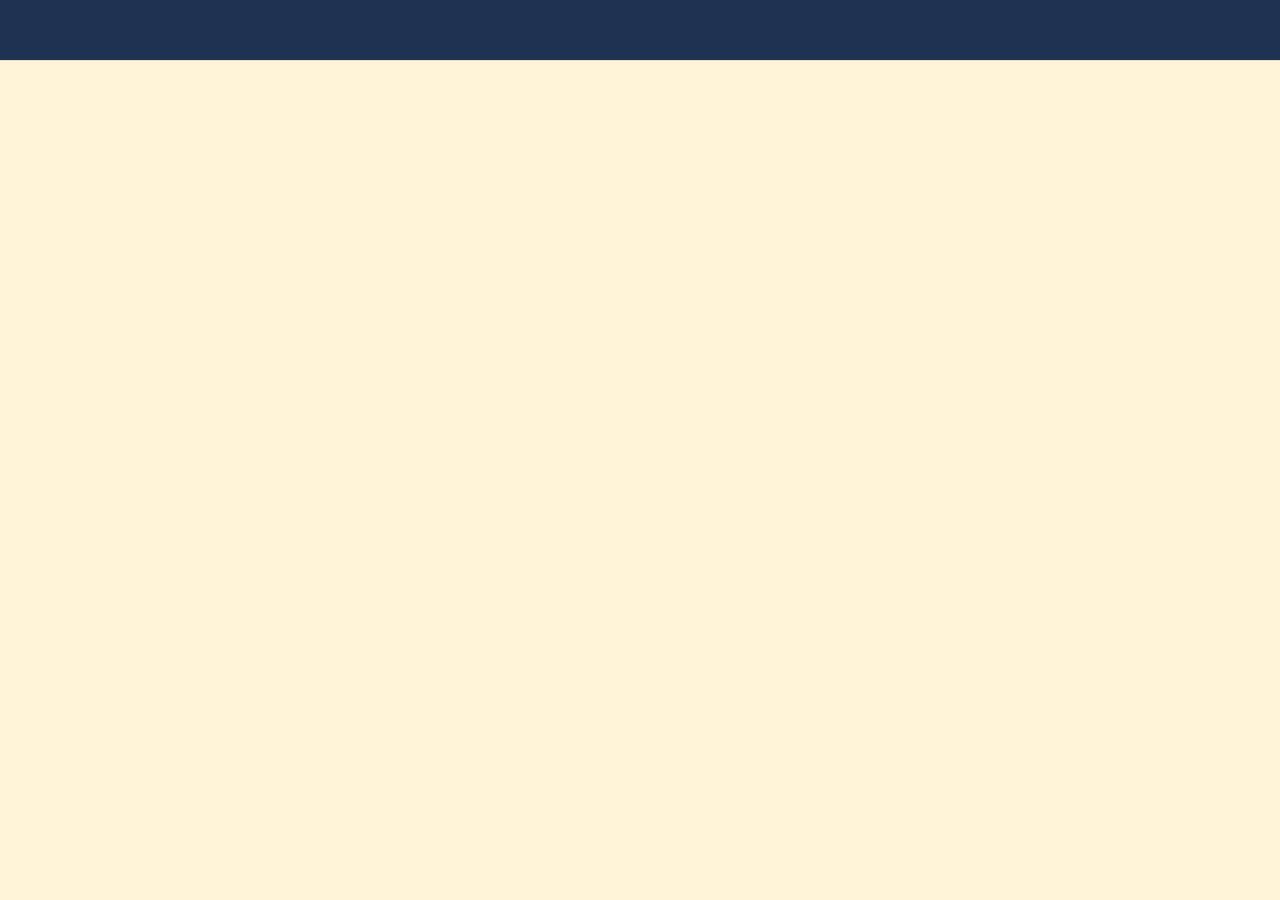
==== layout_test.html @ 60d4f9f8 "Start to work on new layout mockup" ====
<!DOCTYPE html>
<html lang="it">
	<head>
		<meta charset="UTF-8">
		<meta name="viewport" content="width=32, initial-scale=1, user-scalable=no">
		<meta name="format-detection" content="telephone=no">
		<meta name="keywords" content="Lorenzo cogliati, web, design, app, games, UI, UX, developer, sviluppatore, unity3D, c#, javascript, htm5, css">
		<meta name="description" content="">

		<meta property="og:title" content="Lorenzo Cogliati playground" />
		<meta property="og:site_name" content="cogliawho.it" />
		<meta property="og:url" content="http://www.cogliawho.it/" />
		<meta property="og:description" content="web app games UI UX developer and learner" />
		<!-- <meta property="og:image" content="" /> -->
		<title>Lorenzo Cogliati playground</title>

		<!-- imported style -->
		<link href='http://fonts.googleapis.com/css?family=Cuprum' rel='stylesheet' type='text/css'>
		<link rel="stylesheet" href="css/style.css"></link>
		<link rel="stylesheet" href="css/stackicons-social-minimal.css"></link>
		<!-- end imported style -->

	</head>
	<body onload="loaded()">
		
		<div id="main" class="main">
			<!--header element with in order left from right: social icons, menu for old portfolios, blog button-->
			<header id="header" class="row">
				<!--social icons-->
				<div class="col-1-2"></div>
				<!--end social icons-->
				<!--old portfolios menu-->
				<div class="col-1-4"></div>
				<!--end old portfolios menu-->
				<!--blog button-->
				<div class="col-1-4"></div>
				<!--end blog button-->
			</header>
			<!--end header-->
			<!--biography container-->
			<section id="container-bio" class="row">
				<!--logo and/or avatar-->
				<div class="col-1-2"></div>
				<!--end logo/avatar-->
				<!--biography-->
				<div class="col-1-2"></div>
				<!--end biography-->
			</section>
			<!--end biography container-->
			<!--skill container with D3 animations-->
			<section id="container-skills" class="row">

			</section>
			<!--end skill container-->
			<!--contact form container-->
			<section id="container-contact" class="row">

			</section>
			<!--end contact form container-->
			<!--footer with copyright and signature-->
			<footer id="footer" class="row">

			</footer>
			<!--end footer-->
		</div>
	</body>
</html>

<!-- imported javascript -->
<script type="text/javascript" src="frameworks/jquery.js"></script>
<script type="text/javascript" src="frameworks/jquery_transit.js"></script>
<script type="text/javascript" src="javascript/main.js"></script>
<!-- end imported javascript -->
<script type="text/javascript">
	
</script>
---- css/style.css ----
/* INCLUDE CSS SUB  TEMPLATE  */
/* MIXINS */
/* END MIXINS */
/*  RESET STYLE */
html, body, div, span, applet, object, iframe,
h1, h2, h3, h4, h5, h6, p, blockquote, pre,
a, abbr, acronym, address, big, cite, code,
del, dfn, em, img, ins, kbd, q, s, samp,
small, strike, strong, sub, sup, tt, var,
b, u, i, center,
dl, dt, dd, ol, ul, li,
fieldset, form, label, legend,
table, caption, tbody, tfoot, thead, tr, th, td,
article, aside, canvas, details, embed,
figure, figcaption, footer, hgroup,
menu, nav, output, ruby, section, summary,
time, mark, audio, video, button {
  margin: 0;
  padding: 0;
  border: 0;
  outline: 0;
  font: inherit;
  background: transparent;
  -webkit-user-select: none;
  user-select: none; }

body, html {
  background-color: #fff4d7;
  /*font-family: 'Droid Sans', sans-serif;*/
  font-family: 'Cuprum', sans-serif;
  color: black;
  font-size: 10px;
  width: 100%;
  -webkit-tap-highlight-color: transparent; }

div {
  box-sizing: border-box;
  -webkit-box-sizing: border-box;
  -moz-box-sizing: border-box;
  /* Firefox */ }

article, aside, details, figcaption, figure, footer, header, hgroup, main, nav, section, summary {
  display: block; }

section {
  float: left;
  width: 100%; }

a {
  color: #022560; }

a:link {
  color: #022560; }

a:active {
  color: #022560; }

a:visited {
  color: #022560;
  text-decoration: underline; }

a:hover {
  color: deeppink;
  cursor: pointer; }

table {
  width: 100%;
  max-width: none;
  border-collapse: collapse;
  border-spacing: 0; }

ol, ul {
  ist-style: none;
  overflow-x: hidden; }

li {
  -webkit-box-sizing: border-box;
  box-sizing: border-box;
  -moz-box-sizing: border-box;
  /* Firefox */ }

/* END RESET STYLE */
@media (max-width: 980px) {
  html {
    font-size: 9px; } }
/* FONT STYLE */
.txt-white {
  color: #FFFFFF; }

.txt-black {
  color: #000000; }

.txt-grey {
  color: #cccccc; }

.txt-yellow {
  color: #fea500; }

.txt-green {
  color: #339933; }

.txt-lightGreen {
  color: #00df00; }

.txt-red {
  color: #ff0000; }

.txt-redDark {
  color: #B50000; }

.txt-orange {
  color: #ee6708; }

.txt-glow {
  text-shadow: 0 0 0.5rem #000, 0 0 1rem #FFF; }

.txt-glowb {
  text-shadow: 0 0 0.5rem #000, 0 0 1rem #000; }

.bold {
  font-weight: bold; }

.txt-up {
  text-transform: uppercase; }

.txt-cap {
  text-transform: capitalize; }

.txt-low {
  text-transform: lowercase; }

.txt-u {
  text-decoration: underline !important; }

.txt-l {
  text-align: left; }

.txt-r {
  text-align: right; }

.txt-c {
  text-align: center; }

.txt-6 {
  font-size: .6rem; }

.txt-7 {
  font-size: .7rem; }

.txt-8 {
  font-size: .8rem; }

.txt-9 {
  font-size: .9rem; }

.txt-10 {
  font-size: 1rem; }

.txt-11 {
  font-size: 1.1rem; }

.txt-12 {
  font-size: 1.2rem; }

.txt-13 {
  font-size: 1.3rem; }

.txt-14 {
  font-size: 1.4rem; }

.txt-15 {
  font-size: 1.5rem; }

.txt-16 {
  font-size: 1.6rem; }

.txt-17 {
  font-size: 1.7rem; }

.txt-18 {
  font-size: 1.8rem; }

.txt-20 {
  font-size: 2.0rem; }

.txt-22 {
  font-size: 2.2rem; }

.txt-24 {
  font-size: 2.4rem; }

.txt-26 {
  font-size: 2.6rem; }

.txt-28 {
  font-size: 2.8rem; }

.txt-30 {
  font-size: 3.0rem; }

.txt-40 {
  font-size: 4.0rem; }

.lh10 {
  line-height: 1rem; }

.lh30 {
  line-height: 3rem; }

.lh20 {
  line-height: 2rem; }

.lh40 {
  line-height: 4rem; }

/* PADDING */
.pd1 {
  padding: .1rem; }

.pd2 {
  padding: .2rem; }

.pd3 {
  padding: .3rem; }

.pd4 {
  padding: .4rem; }

.pd5 {
  padding: .5rem; }

.pd6 {
  padding: .6rem; }

.pd7 {
  padding: .7rem; }

.pd8 {
  padding: .8rem; }

.pd9 {
  padding: .9rem; }

.pd10 {
  padding: 1rem; }

.pd15 {
  padding: 1.5rem; }

.pd20 {
  padding: 2rem; }

.pt0 {
  padding-top: 0 !important; }

.pt1 {
  padding-top: .1rem; }

.pt2 {
  padding-top: .2rem; }

.pt3 {
  padding-top: .3rem; }

.pt4 {
  padding-top: .4rem; }

.pt5 {
  padding-top: .5rem; }

.pt6 {
  padding-top: .6rem; }

.pt7 {
  padding-top: .7rem; }

.pt8 {
  padding-top: .8rem; }

.pt9 {
  padding-top: .9rem; }

.pt10 {
  padding-top: 1rem; }

.pt15 {
  padding-top: 1.5rem; }

.pt20 {
  padding-top: 2rem; }

.pb0 {
  padding-bottom: 0rem !important; }

.pb1 {
  padding-bottom: .1rem; }

.pb2 {
  padding-bottom: .2rem; }

.pb3 {
  padding-bottom: .3rem; }

.pb4 {
  padding-bottom: .4rem; }

.pb5 {
  padding-bottom: .5rem; }

.pb6 {
  padding-bottom: .6rem; }

.pb7 {
  padding-bottom: .7rem; }

.pb8 {
  padding-bottom: .8rem; }

.pb9 {
  padding-bottom: .9rem; }

.pb10 {
  padding-bottom: 1rem; }

.pb15 {
  padding-bottom: 1.5rem; }

.pb20 {
  padding-bottom: 2rem; }

.ptb0 {
  padding-top: 0 !important;
  padding-bottom: 0 !important; }

.ptb1 {
  padding-top: .1rem;
  padding-bottom: .1rem; }

.ptb2 {
  padding-top: .2rem;
  padding-bottom: .2rem; }

.ptb3 {
  padding-top: .3rem;
  padding-bottom: .3rem; }

.ptb4 {
  padding-top: .4rem;
  padding-bottom: .4rem; }

.ptb5 {
  padding-top: .5rem;
  padding-bottom: .5rem; }

.ptb6 {
  padding-top: .6rem;
  padding-bottom: .6rem; }

.ptb7 {
  padding-top: .7rem;
  padding-bottom: .7rem; }

.ptb8 {
  padding-top: .8rem;
  padding-bottom: .8rem; }

.ptb9 {
  padding-top: .9rem;
  padding-bottom: .9rem; }

.ptb10 {
  padding-top: 1rem;
  padding-bottom: 1rem; }

.ptb15 {
  padding-top: 1.5rem;
  padding-bottom: 1.5rem; }

.ptb20 {
  padding-top: 2rem;
  padding-bottom: 2rem; }

.pl0 {
  padding-left: 0 !important; }

.pl1 {
  padding-left: .1rem; }

.pl2 {
  padding-left: .2rem; }

.pl3 {
  padding-left: .3rem; }

.pl4 {
  padding-left: .4rem; }

.pl5 {
  padding-left: .5rem; }

.pl6 {
  padding-left: .6rem; }

.pl7 {
  padding-left: .7rem; }

.pl8 {
  padding-left: .8rem; }

.pl9 {
  padding-left: .9rem; }

.pl10 {
  padding-left: 1rem; }

.pl15 {
  padding-left: 1.5rem; }

.pl20 {
  padding-left: 2.0rem; }

.pr0 {
  padding-right: 0 !important; }

.pr1 {
  padding-right: .1rem; }

.pr2 {
  padding-right: .2rem; }

.pr3 {
  padding-right: .3rem; }

.pr4 {
  padding-right: .4rem; }

.pr5 {
  padding-right: .5rem; }

.pr6 {
  padding-right: .6rem; }

.pr7 {
  padding-right: .7rem; }

.pr8 {
  padding-right: .8rem; }

.pr9 {
  padding-right: .9rem; }

.pr10 {
  padding-right: 1rem; }

.pr15 {
  padding-right: 1.5rem; }

.pr20 {
  padding-right: 2rem; }

.plr0 {
  padding-left: 0rem !important;
  padding-right: 0rem !important; }

.plr2 {
  padding-left: .2rem;
  padding-right: .2rem; }

.plr5 {
  padding-left: .5rem;
  padding-right: .5rem; }

.plr10 {
  padding-left: 1rem;
  padding-right: 1rem; }

.plr15 {
  padding-left: 1.5rem;
  padding-right: 1.5rem; }

/*MARGINS*/
.m10 {
  margin: 1rem; }

.mt1 {
  margin-top: .1rem; }

.mt2 {
  margin-top: .2rem; }

.mt3 {
  margin-top: .3rem; }

.mt4 {
  margin-top: .4rem; }

.mt5 {
  margin-top: .5rem; }

.mt7 {
  margin-top: .7rem; }

.mt10 {
  margin-top: 1rem; }

.mt15 {
  margin-top: 1.5rem; }

.mt2 {
  margin-top: 2rem; }

.mb2 {
  margin-bottom: .2rem; }

.mb3 {
  margin-bottom: .3rem; }

.mb4 {
  margin-bottom: .4rem; }

.mb5 {
  margin-bottom: .5rem; }

.mb10 {
  margin-bottom: 1rem; }

.mtb2 {
  margin-top: .2rem;
  margin-bottom: .2rem; }

.mtb5 {
  margin-top: .5rem;
  margin-bottom: .5rem; }

.mtb10 {
  margin-top: 1rem;
  margin-bottom: 1rem; }

.mtb20 {
  margin-top: 2rem;
  margin-bottom: 2rem; }

.ml1 {
  margin-left: .1rem; }

.ml2 {
  margin-left: .2rem; }

.ml3 {
  margin-left: .3rem; }

.ml4 {
  margin-left: .4rem; }

.ml5 {
  margin-left: .5rem; }

.ml7 {
  margin-left: .7rem; }

.ml10 {
  margin-left: 1rem; }

.ml15 {
  margin-left: 1.5rem; }

.mr1 {
  margin-right: .1rem; }

.mr2 {
  margin-right: .2rem; }

.mr3 {
  margin-right: .3rem; }

.mr5 {
  margin-right: .5rem; }

.mr10 {
  margin-right: 1rem; }

.mlr2 {
  margin-left: .2rem;
  margin-right: .2rem; }

.mlr5 {
  margin-left: .5rem;
  margin-right: .5rem; }

.mlr10 {
  margin-left: 1rem;
  margin-right: 1rem; }

/* DISPLAY AND POSITION */
.mauto {
  margin: 0 auto !important;
  display: block; }

.inlineBlock {
  display: inline-block; }

.inline {
  display: inline; }

.hide {
  display: none; }

.show {
  display: block; }

.floatL {
  float: left !important; }

.floatR {
  float: right !important; }

.floatC, .clearBoth {
  clear: both !important;
  min-height: 0px !important;
  height: 0px !important; }

.z999 {
  z-index: 999; }

.z-1 {
  z-index: -1; }

.rel {
  position: relative !important; }

/* BG COLOR */
.mred {
  background-color: #b50000; }

.bblack {
  background-color: #000000; }

.bwhite {
  background-color: white !important; }

.aagrey {
  background-color: #AAAAAA; }

.transpBG {
  background-color: transparent; }

/* STRUCTURE HEIGHTS */
.h10 {
  height: 1rem; }

.h20 {
  height: 2rem; }

.h30 {
  height: 3rem; }

.h40 {
  height: 4rem; }

.h50 {
  height: 5rem; }

.h60 {
  height: 6rem; }

.h70 {
  height: 7rem; }

.h80 {
  height: 8rem; }

.h90 {
  height: 9rem; }

.h100 {
  height: 10rem; }

.h100p {
  height: 100%; }

/* STRUCTURE WIDTHS */
.w100 {
  width: 100% !important; }

.w75 {
  width: 75%; }

.w66 {
  width: 66%; }

.w50 {
  width: 50%; }

.w33 {
  width: 33%; }

.w333 {
  width: 33.33333333333%; }

.w25 {
  width: 25%; }

.w15 {
  width: 15%; }

.w10 {
  width: 10%; }

.w5 {
  width: 5%; }

header {
  position: fixed;
  top: 0;
  left: 0;
  z-index: 100;
  width: 100%;
  height: 60px;
  background-color: #1f3252;
  border-bottom: 1px solid #f0dab3;
  -webkit-backface-visibility: hidden;
  -moz-backface-visibility: hidden;
  -ms-backface-visibility: hidden;
  backface-visibility: hidden; }

.logo {
  width: 90px;
  height: 60px;
  float: left;
  padding: 3rem;
  background-image: url("../resources/images/logo1.jpg");
  background-size: cover;
  background-repeat: no-repeat;
  background-size: 70%;
  background-position: center; }

.menuButton {
  float: right;
  margin-top: 19px;
  height: 26px;
  width: 30px;
  overflow: hidden;
  cursor: pointer; }

.menuButton div {
  width: 100%;
  height: 10%;
  margin-top: 25%;
  background-color: #f0dab3; }

.menuButton div:first-child {
  margin-top: 0%; }

.site-main {
  position: relative;
  overflow: hidden;
  /*	overflow-y: auto; */
  left: 0;
  width: 100%;
  height: 100%;
  background-color: #fff4d7; }

.site-content {
  position: relative;
  width: 100%;
  overflow: hidden; }

.site-menu {
  position: fixed;
  top: 0rem;
  right: -300px;
  width: 300px;
  height: 100%;
  background-color: #181818;
  background-image: url("../resources/images/sfumata.jpg");
  background-size: cover;
  background-repeat: no-repeat;
  padding: 0 30px;
  overflow: hidden;
  overflow-y: auto; }

.main-navigation {
  margin-top: 9rem; }
  .main-navigation ul li {
    height: 40px; }
  .main-navigation ul li a {
    color: #bcbcbc;
    font-size: 1.7rem;
    text-transform: uppercase;
    -webkit-transition: color 200ms ease-out;
    -moz-transition: color 200ms ease-out;
    -ms-transition: color 200ms ease-out;
    -o-transition: color 200ms ease-out;
    transition: color 200ms ease-out;
    text-decoration: none; }
  .main-navigation ul li a:hover {
    color: #ffffff;
    text-decoration: none; }

.socicon {
  position: relative;
  top: 1px;
  display: inline-block;
  font-family: 'socicon';
  font-style: normal;
  font-weight: normal;
  line-height: 1;
  font-size: 2.5rem;
  color: #bcbcbc;
  -webkit-font-smoothing: antialiased; }

.socicon:empty {
  width: 1em; }

.socicon:hover {
  color: #ffffff; }

.socicon-twitter:before {
  content: "a"; }

.socicon-linkedin:before {
  content: "j"; }

.container {
  width: 100%;
  padding: 0 15px;
  margin: 0 auto;
  max-width: 1700px; }

[class^="section-"] {
  position: relative;
  margin: 0 auto;
  padding: 5rem;
  width: 100%;
  /*max-width: 1750px;*/
  float: left; }

.title-intro {
  margin-top: 60px;
  background-color: #f8f8fc;
  background-image: url("../resources/images/_MG_6380.jpg");
  background-repeat: no-repeat;
  background-size: cover;
  background-position: 50% 50%; }
  .title-intro table {
    height: 100%;
    width: 100%; }
  .title-intro p {
    font-size: 7rem;
    text-align: center;
    text-transform: uppercase;
    text-shadow: 1px 1px 2px white; }

@media (max-width: 370px) {
  .title-intro p {
    font-size: 5.5rem; } }
.section-about {
  background-color: #fff3d3; }

.title-about, .title-skills, .title-portfolio, .title-contact {
  text-transform: uppercase;
  text-align: center;
  font-size: 6rem;
  padding-bottom: 3.5rem;
  text-shadow: 1px 1px 2px white; }

.about-image {
  float: left;
  width: 30%;
  padding: 15px;
  padding-top: 0px;
  min-width: 276px; }
  .about-image img {
    text-align: center;
    vertical-align: middle;
    max-width: 100%;
    height: auto;
    border: none;
    /*min-width: 256px*/ }

.about-description {
  /*float: left;*/
  width: 100%;
  padding: 15px;
  padding-top: 0px;
  /*p{*/
  text-align: left;
  font-size: 2.2rem;
  /*}*/ }

.section-skills {
  background-color: #f8f8fc;
  /*background-image: url("../resources/images/_MG_6839.jpg");*/
  background-image: url("../resources/images/_MG_6379.jpg");
  /*background-image: url("../resources/images/_MG_6381.jpg");*/
  background-repeat: no-repeat;
  background-size: cover;
  background-position: 50% 50%; }

.skills-description {
  float: left;
  width: 100%; }
  .skills-description .skill-box {
    position: relative;
    float: left;
    width: 33.33333%;
    /*min-height: 13rem;*/
    /*min-width: 410px;*/
    height: 19rem;
    cursor: pointer; }
    .skills-description .skill-box .skill-text {
      position: relative;
      background-color: #FFFFFF;
      opacity: .7;
      margin: 1rem;
      padding: 1rem; }
      .skills-description .skill-box .skill-text table {
        width: 100%;
        height: 100%;
        min-height: 15rem; }
        .skills-description .skill-box .skill-text table tr:first-child {
          height: 20%; }
        .skills-description .skill-box .skill-text table td {
          vertical-align: top; }
        .skills-description .skill-box .skill-text table p {
          font-size: 3rem;
          padding-bottom: 5px; }
      .skills-description .skill-box .skill-text li {
        font-size: 2rem; }
      .skills-description .skill-box .skill-text li:before {
        content: '\2713';
        display: inline-block;
        color: #184083;
        padding: 0 6px 0 0; }

@media (max-width: 1370px) {
  .details {
    font-size: 1.8rem !important; }
    .details .title {
      font-size: 2.5rem !important; }
    .details .description {
      font-size: 1.8rem !important; }

  .about-description {
    /*float: left;*/
    width: 100%;
    padding: 15px;
    padding-top: 0px;
    /*p{*/
    text-align: left;
    font-size: 1.7rem;
    /*}*/ } }
@media (max-width: 1350px) {
  .skill-text table p {
    font-size: 2.6rem !important; }
  .skill-text li {
    font-size: 1.8rem !important; }

  .games {
    min-height: 750px !important; } }
@media (max-width: 1160px) {
  .details {
    font-size: 1.6rem !important; }
    .details li {
      padding-top: 0.5rem !important; }
    .details .title {
      font-size: 1.9rem !important; }
    .details .description {
      font-size: 1.7rem !important; } }
@media (max-width: 1030px) {
  .portfolio-box {
    width: 50% !important; }

  .details {
    font-size: 1.9rem !important; }
    .details .title {
      font-size: 2.5rem !important; }
    .details .description {
      font-size: 1.9rem !important; } }
@media (max-width: 980px) {
  .skill-box {
    width: 50% !important; }

  .skill-text table p {
    font-size: 3rem !important; }
  .skill-text li {
    font-size: 2rem !important; }

  .form-container {
    width: 80% !important; } }
@media (max-width: 843px) {
  .skill-text table p {
    font-size: 2.7rem !important; }
  .skill-text li {
    font-size: 1.9rem !important; } }
@media (max-width: 750px) {
  .details {
    font-size: 1.6rem !important; }
    .details li {
      padding-top: 0.3rem !important; }
    .details .title {
      font-size: 2.1rem !important; }
    .details .description {
      font-size: 1.7rem !important; } }
@media (max-width: 640px) {
  .portfolio-box {
    width: 100% !important; }

  .details {
    font-size: 2rem !important; }
    .details li {
      padding-top: 0.6rem !important; }
    .details .title {
      font-size: 2.6rem !important; }
    .details .description {
      font-size: 2rem !important; } }
@media (max-width: 520px) {
  .skill-box {
    width: 100% !important; }

  .skill-text table p {
    font-size: 2.5rem !important; }
  .skill-text li {
    font-size: 1.9rem !important; }

  .about-image {
    float: none !important;
    margin: 0 auto !important;
    width: inherit;
    min-width: inherit;
    padding: 0px !important; }

  .about-description {
    float: left !important;
    padding: 0px !important;
    padding-top: 15px !important; }

  .form-container {
    width: 100% !important; } }
@media (max-width: 449px) {
  .section-portfolio {
    padding: 1rem !important; }

  .portfolio-box {
    width: 100% !important; }

  .details {
    font-size: 1.8rem !important; }
    .details li {
      padding-top: 0.6rem !important; }
    .details .title {
      font-size: 2.4rem !important; }
    .details .description {
      font-size: 1.8rem !important; } }
@media (max-width: 339px) {
  .details {
    font-size: 1.6rem !important; }
    .details li {
      padding-top: 0.4rem !important; }
    .details .title {
      font-size: 2.1rem !important; }
    .details .description {
      font-size: 1.6rem !important; } }
.skill-footer {
  float: left;
  width: 100%;
  padding: 1rem; }
  .skill-footer p {
    font-size: 2rem;
    text-align: center;
    text-shadow: 1px 1px 1px rgba(255, 255, 255, 0.6); }
    .skill-footer p a {
      text-shadow: none; }

.section-portfolio, .section-contact {
  margin-top: 60px;
  background-color: #f8f8fc;
  background-image: url("../resources/images/_MG_6839.jpg");
  background-repeat: no-repeat;
  background-size: cover;
  background-position: 50% 50%; }

.portfolio-thumbs {
  float: left;
  position: relative;
  top: 0px;
  left: 0px; }
  .portfolio-thumbs .portfolio-box {
    position: relative;
    float: left;
    width: 33.33333%;
    cursor: pointer; }
    .portfolio-thumbs .portfolio-box .portfolio-img {
      position: relative;
      background-color: transparent;
      margin: .5rem; }
      .portfolio-thumbs .portfolio-box .portfolio-img img {
        width: 100%;
        height: auto; }

[class^="portfolio-details-"] {
  float: left;
  position: relative;
  top: 0px;
  left: 0px;
  width: 100%;
  height: 0px;
  background-color: #44232e;
  display: block; }

.games {
  min-height: 895px; }

.details {
  padding: 1rem;
  padding-top: 0px;
  color: #eee;
  font-size: 2.3rem; }
  .details li {
    padding-top: 1rem; }
  .details li:before {
    content: '\2713';
    display: inline-block;
    color: #fff;
    padding: 0 .6rem 0 0; }
  .details .title {
    font-size: 2.8rem; }
  .details .title:before {
    content: '';
    padding: 0; }
  .details .description {
    font-size: 2.2rem; }
  .details .description:before {
    content: '';
    padding: 0; }

/* Transition */
.site-transition {
  position: fixed;
  z-index: 999;
  width: 100%;
  height: 100%;
  display: none; }

.transition-panel {
  position: absolute;
  background-color: #000; }

.panel-top {
  top: 0px;
  left: 0px;
  width: 100%;
  height: 0%; }

.panel-bottom {
  bottom: 0px;
  left: 0px;
  width: 100%;
  height: 0%; }

.panel-left {
  top: 0px;
  left: 0px;
  width: 0%;
  height: 100%; }

.panel-right {
  top: 0px;
  right: 0px;
  width: 0%;
  height: 100%; }

/*CONTACT ME*/
.form-container {
  margin: 0 auto;
  width: 60%; }

[class^="contact-"] {
  width: 100%;
  float: left; }
  [class^="contact-"] p {
    font-size: 3rem;
    padding: 1rem;
    padding-left: 0rem;
    text-shadow: 1px 1px 1px white; }
  [class^="contact-"] input {
    width: 100%;
    height: 3rem;
    border-radius: 1rem;
    font-size: 2rem;
    font-family: 'Cuprum', sans-serif;
    padding-left: 1rem; }
  [class^="contact-"] textarea {
    width: 100%;
    height: 6rem;
    max-height: 10rem;
    border-radius: 1rem;
    font-size: 2rem;
    font-family: 'Cuprum', sans-serif;
    padding: 1rem; }

.alert {
  color: red;
  font-size: 2rem;
  display: none; }

.submit {
  margin-top: 3rem;
  width: 100%;
  float: left; }
  .submit input {
    width: 150px;
    height: 4rem;
    border-radius: 1rem;
    font-size: 2rem;
    font-family: 'Cuprum', sans-serif;
    cursor: pointer; }

/* animated next arrow */
.anim-next {
  position: absolute;
  bottom: 3rem;
  left: 48.5%;
  width: 3%;
  text-align: center; }
  .anim-next a {
    font-size: 2rem;
    text-transform: uppercase;
    text-decoration: none;
    font-weight: 400; }

.bounce {
  -webkit-animation: bounce 800ms ease-out;
  -moz-animation: bounce 800ms ease-out;
  -o-animation: bounce 800ms ease-out;
  animation: bounce 800ms ease-out; }

.anim-next-h {
  position: relative;
  width: 100%;
  height: 2px;
  background-color: deeppink; }

.anim-next-v {
  position: absolute;
  right: 0px;
  top: 0px;
  width: 2px;
  height: 10px;
  background-color: deeppink; }

.anim-next-arrow {
  position: absolute;
  right: -3.5px;
  bottom: -10px;
  width: 0px;
  height: 0px;
  width: 0;
  height: 0;
  border-left: 5px solid transparent;
  border-right: 5px solid transparent;
  border-top: 10px solid deeppink;
  /*color: #010415;0d4d7b*/ }

/*Bounce Animation*/
/* Webkit, Chrome and Safari */
@-webkit-keyframes bounce {
  0% {
    -webkit-transform: translateY(-100%); }

  5% {
    -webkit-transform: translateY(-100%); }

  15% {
    -webkit-transform: translateY(0); }

  30% {
    -webkit-transform: translateY(-50%); }

  40% {
    -webkit-transform: translateY(0%); }

  50% {
    -webkit-transform: translateY(-30%); }

  70% {
    -webkit-transform: translateY(0%); }

  80% {
    -webkit-transform: translateY(-15%); }

  90% {
    -webkit-transform: translateY(0%); }

  95% {
    -webkit-transform: translateY(-10%); }

  97% {
    -webkit-transform: translateY(0%); }

  99% {
    -webkit-transform: translateY(-5%); }

  100% {
    -webkit-transform: translateY(0); } }
/* Mozilla Firefox 15 below */
@-moz-keyframes bounce {
  0% {
    -moz-transform: translateY(-100%); }

  5% {
    -moz-transform: translateY(-100%); }

  15% {
    -moz-transform: translateY(0); }

  30% {
    -moz-transform: translateY(-50%); }

  40% {
    -moz-transform: translateY(0%); }

  50% {
    -moz-transform: translateY(-30%); }

  70% {
    -moz-transform: translateY(0%); }

  80% {
    -moz-transform: translateY(-15%); }

  90% {
    -moz-transform: translateY(0%); }

  95% {
    -moz-transform: translateY(-10%); }

  97% {
    -moz-transform: translateY(0%); }

  99% {
    -moz-transform: translateY(-5%); }

  100% {
    -moz-transform: translateY(0); } }
/* Opera 12.0 */
@-o-keyframes bounce {
  0% {
    -o-transform: translateY(-100%); }

  5% {
    -o-transform: translateY(-100%); }

  15% {
    -o-transform: translateY(0); }

  30% {
    -o-transform: translateY(-50%); }

  40% {
    -o-transform: translateY(0%); }

  50% {
    -o-transform: translateY(-30%); }

  70% {
    -o-transform: translateY(0%); }

  80% {
    -o-transform: translateY(-15%); }

  90% {
    -o-transform: translateY(0%); }

  95% {
    -o-transform: translateY(-10%); }

  97% {
    -o-transform: translateY(0%); }

  99% {
    -o-transform: translateY(-5%); }

  100% {
    -o-transform: translateY(0); } }
/* W3, Opera 12+, Firefox 16+ */
@keyframes bounce {
  0% {
    transform: translateY(-100%); }

  5% {
    transform: translateY(-100%); }

  15% {
    transform: translateY(0); }

  30% {
    transform: translateY(-50%); }

  40% {
    transform: translateY(0%); }

  50% {
    transform: translateY(-30%); }

  70% {
    transform: translateY(0%); }

  80% {
    transform: translateY(-15%); }

  90% {
    transform: translateY(0%); }

  95% {
    transform: translateY(-7%); }

  97% {
    transform: translateY(0%); }

  99% {
    transform: translateY(-3%); }

  100% {
    transform: translateY(0); } }
---- css/stackicons-social-minimal.css ----
/* FONTS */
/* Stackicons-Social-Minimal (subset)
   Includes email, facebook,
   github, linkedin, twitter. 
*/
@font-face {
  font-family: 'Stackicons-Social';
  src: url("../font/Stackicons/Stackicons-Social-Minimal.eot");
  /* IE9 Compat Modes */
  src: url("../font/Stackicons/Stackicons-Social-Minimal.eot?#iefix") format("embedded-opentype"), url("../font/Stackicons/Stackicons-Social-Minimal.woff") format("woff"), url("../font/Stackicons/Stackicons-Social-Minimal.ttf") format("truetype"), url("../font/Stackicons/Stackicons-Social-Minimal.svg#76cc4077294aa89eeb6c5fa684bb9048") format("svg");
  /* Legacy iOS */
  font-style: normal !important;
  font-weight: 400 !important;
  -webkit-font-smoothing: antialiased;
  -moz-osx-font-smoothing: grayscale;
  font-smoothing: antialiased;
  speak: none;
}

.nav-social{
  position: relative;
  left: -0.7rem
}

/* =============================================================================
 *     STACKICONS-SOCIAL - BRAND COLOR VARIABLES (2014)  http://stackicons.com
 *     v1.13 - February 3, 2014
 * ============================================================================= 
 */
/* line 131, ../scss/_construction-kit-stackicons-social.scss */
.st-embossed {
  text-shadow: 0 -1px 0 #bbbbbb, 0 1px 0 white;
  text-shadow: 0 -1px rgba(0, 0, 0, 0.263), 0 -1px 1px rgba(0, 0, 0, 0.05), 0 1px 0 rgba(255, 255, 255, 0.5);
}

/* line 141, ../scss/_construction-kit-stackicons-social.scss */
.st-raised {
  text-shadow: 0 1px 0 #bbbbbb, 0 -1px 0 white;
  text-shadow: 0 1px rgba(0, 0, 0, 0.263), 0 1px 1px rgba(0, 0, 0, 0.05), 0 -1px 0 rgba(255, 255, 255, 0.5);
}

/* line 274, ../scss/_construction-kit-stackicons-social.scss */
.st-dropshadow {
  text-shadow: 0 1px 1px #999999;
  text-shadow: 0 1px 1px rgba(0, 0, 0, 0.395);
}

/* line 286, ../scss/_construction-kit-stackicons-social.scss */
.st-glow {
  text-shadow: 0 0 1px white;
  text-shadow: 0 0 1px rgba(255, 255, 255, 0.67);
}

/* line 298, ../scss/_construction-kit-stackicons-social.scss */
.st-glowshadow {
  text-shadow: 0 0 1px #777777;
  text-shadow: 0 0 1px rgba(0, 0, 0, 0.528);
}

/* =================================================================
 *     STACKICONS-SOCIAL - UNICODE CHARACTER MAPPING  
 *     http://stackicons.com/scss/_unicodes-stackicons-social.scss
 * =================================================================
 */
/* line 131, ../scss/_construction-kit-stackicons-social.scss */
.st-embossed {
  text-shadow: 0 -1px 0 #bbbbbb, 0 1px 0 white;
  text-shadow: 0 -1px rgba(0, 0, 0, 0.263), 0 -1px 1px rgba(0, 0, 0, 0.05), 0 1px 0 rgba(255, 255, 255, 0.5);
}

/* line 141, ../scss/_construction-kit-stackicons-social.scss */
.st-raised {
  text-shadow: 0 1px 0 #bbbbbb, 0 -1px 0 white;
  text-shadow: 0 1px rgba(0, 0, 0, 0.263), 0 1px 1px rgba(0, 0, 0, 0.05), 0 -1px 0 rgba(255, 255, 255, 0.5);
}

/* line 274, ../scss/_construction-kit-stackicons-social.scss */
.st-dropshadow {
  text-shadow: 0 1px 1px #999999;
  text-shadow: 0 1px 1px rgba(0, 0, 0, 0.395);
}

/* line 286, ../scss/_construction-kit-stackicons-social.scss */
.st-glow {
  text-shadow: 0 0 1px white;
  text-shadow: 0 0 1px rgba(255, 255, 255, 0.67);
}

/* line 298, ../scss/_construction-kit-stackicons-social.scss */
.st-glowshadow {
  text-shadow: 0 0 1px #777777;
  text-shadow: 0 0 1px rgba(0, 0, 0, 0.528);
}

/* default is a horizontal button row, using 
   inline-block vs float to make positioning 
   to the right easier using text-align */
/* line 28, ../scss/stackicons-social-minimal/_css-defaults-stackicons-social-minimal.scss */
.st-icon, [class^="st-icon-"] {
  display: inline-block;
  vertical-align: top;
  white-space: nowrap;
  /* child elements absolute */
  position: relative;
  /* remove inline-block white-space */
  margin: 0 0 0 0;
  -moz-box-sizing: border-box;
  -webkit-box-sizing: border-box;
  box-sizing: border-box;
  /* padding isn't used for icons since  
     pseudo elements use position:absolute
     and box-sizing:border-box collapses 
     size, but we need it here for text */
  padding: 0.143em;
  /* icons at 2400 but 2048 = 1em, so ratio = 1.171875 */
  height: 1.45788em;
  width: 1.45788em;
  font-size: 3em;
  /* btn or icon only - text hidden */
  text-align: left;
  text-indent: -9999px;
  /* ie7 inline-block hack */
  zoom: 1;
  *display: inline;
}

/* for vertical lists with text */
/* line 58, ../scss/stackicons-social-minimal/_css-defaults-stackicons-social-minimal.scss */
.nav-list {
  font-size: 62.5%;
}

/* line 60, ../scss/stackicons-social-minimal/_css-defaults-stackicons-social-minimal.scss */
.nav-list .st-icon, .nav-list [class^="st-icon-"] {
  display: block;
  height: auto;
  min-height: 1.45788em;
  line-height: 1.3;
  width: auto;
  margin-left: -0.143em;
  padding-left: 1.61788em;
  text-indent: 0;
}

/* line 75, ../scss/stackicons-social-minimal/_css-defaults-stackicons-social-minimal.scss */
.st-icon-only.nav-list .st-icon, .st-icon-only.nav-list [class^="st-icon-"] {
  padding-left: 1.53788em;
}

/* line 82, ../scss/stackicons-social-minimal/_css-defaults-stackicons-social-minimal.scss */
.nav-list-tighter {
  margin-bottom: -.1em;
}

/* line 86, ../scss/stackicons-social-minimal/_css-defaults-stackicons-social-minimal.scss */
.nav-list a {
  color: #666;
}
/* line 87, ../scss/stackicons-social-minimal/_css-defaults-stackicons-social-minimal.scss */
.nav-list a:hover, .nav-list a:focus {
  color: #333;
}
/* line 89, ../scss/stackicons-social-minimal/_css-defaults-stackicons-social-minimal.scss */
.nav-list a:active {
  color: #000;
}

/* Icons use position: absolute to stack.
   Pseudo-elements display icons so they don't 
   render in unstyled html. Extra <span> needed 
   in markup to stack more than two elements.

   <b> and <i> reserved for button styling --  
   bevels, and inline-border. 

   Remember, these are child elements so they 
   will inherit, and cascade em units from 
   span, b, and i.
*/
/* line 119, ../scss/stackicons-social-minimal/_css-defaults-stackicons-social-minimal.scss */
.st-icon:before,
.st-icon:after,
.st-icon span:before,
.st-icon span:after,
.st-icon b:before,
.st-icon b:after,
.st-icon i:before,
.st-icon i:after,
[class^="st-icon-"]:before,
[class^="st-icon-"]:after,
[class^="st-icon-"] span:before,
[class^="st-icon-"] span:after,
[class^="st-icon-"] b:before,
[class^="st-icon-"] b:after,
[class^="st-icon-"] i:before,
[class^="st-icon-"] i:after {
  /* transition */
  -webkit-transition: color 0.2s ease-out, background 0.2s ease-out;
  -moz-transition: color 0.2s ease-out, background 0.2s ease-out;
  -o-transition: color 0.2s ease-out, background 0.2s ease-out;
  -ms-transition: color 0.2s ease-out, background 0.2s ease-out;
  transition: color 0.2s ease-out, background 0.2s ease-out;
  display: block;
  position: absolute;
  white-space: normal;
  top: 0.113em;
  left: 0.143em;
  text-indent: 0;
  font-size: 1em;
  font-family: "Stackicons-Social";
  font-weight: 400 !important;
  font-style: normal !important;
  -webkit-font-smoothing: antialiased;
  -moz-osx-font-smoothing: grayscale;
  font-smoothing: antialiased;
  /* screenreaders */
  speak: none;
}

/* line 141, ../scss/stackicons-social-minimal/_css-defaults-stackicons-social-minimal.scss */
.nav-left, .nav-center {
  margin-left: -0.143em;
}

/* line 146, ../scss/stackicons-social-minimal/_css-defaults-stackicons-social-minimal.scss */
.nav-right {
  margin-right: -0.143em;
}

/* line 151, ../scss/stackicons-social-minimal/_css-defaults-stackicons-social-minimal.scss */
.text-left, .nav-left {
  text-align: left;
}

/* line 155, ../scss/stackicons-social-minimal/_css-defaults-stackicons-social-minimal.scss */
.text-right, .nav-right {
  text-align: right;
}

/* line 159, ../scss/stackicons-social-minimal/_css-defaults-stackicons-social-minimal.scss */
.text-center, .nav-center {
  text-align: center;
}

/* line 163, ../scss/stackicons-social-minimal/_css-defaults-stackicons-social-minimal.scss */
.text-justify, .nav-justify {
  text-align: justify;
}

/* line 248, ../scss/stackicons-social-minimal/_css-defaults-stackicons-social-minimal.scss */
.raise-on-hover .st-icon:focus,
.raise-on-hover .st-icon:hover,
.raise-on-hover.st-icon:focus,
.raise-on-hover.st-icon:hover,
[class^="st-icon-"].raise-on-hover:focus,
[class^="st-icon-"].raise-on-hover:hover,
[class^="st-icon-"].raise-on-hover:focus,
[class^="st-icon-"].raise-on-hover:hover {
  top: -1px;
}

/* line 266, ../scss/stackicons-social-minimal/_css-defaults-stackicons-social-minimal.scss */
.raise-on-hover .st-icon:active,
.raise-on-hover.st-icon:active,
[class^="st-icon-"].raise-on-hover:active,
[class^="st-icon-"].raise-on-hover:active {
  top: 0px;
}

/* line 273, ../scss/stackicons-social-minimal/_css-defaults-stackicons-social-minimal.scss */
.raise-on-hover .st-icon:active:before,
.raise-on-hover.st-icon:active:before,
.raise-on-hover [class^="st-icon-"]:active:before,
[class^="st-icon-"].raise-on-hover:active:before {
  text-shadow: none;
}

/* line 304, ../scss/stackicons-social-minimal/_css-defaults-stackicons-social-minimal.scss */
.st-icon-email:before {
  content: "\e04b";
  color: #aeb1b4;
  /*custom color*/
  color: #bcbcbc;
}

/* line 3188, ../scss/stackicons-social-minimal/_css-defaults-stackicons-social-minimal.scss */
.st-icon-email:hover:before,
.st-icon-email:focus:before {
  color: #d6d8da;
  color: #ffffff;
}

/* line 304, ../scss/stackicons-social-minimal/_css-defaults-stackicons-social-minimal.scss */
.st-icon-email2:before {
  content: "\e04b";
  color: #aeb1b4;
}

/* line 3188, ../scss/stackicons-social-minimal/_css-defaults-stackicons-social-minimal.scss */
.st-icon-email2:hover:before,
.st-icon-email2:focus:before {
  color: #d6d8da;
  color: #d6d8da;
}

/* line 304, ../scss/stackicons-social-minimal/_css-defaults-stackicons-social-minimal.scss */
.st-icon-facebook:before {
  content: "\e022";
  color: #3b5998;
}

/* line 3188, ../scss/stackicons-social-minimal/_css-defaults-stackicons-social-minimal.scss */
.st-icon-facebook:hover:before,
.st-icon-facebook:focus:before {
  color: #91a8d7;
  color: #91a8d7;
}

/* line 304, ../scss/stackicons-social-minimal/_css-defaults-stackicons-social-minimal.scss */
.st-icon-facebook-alt:before {
  content: "\e02b";
  color: #3b5998;
}

/* line 3188, ../scss/stackicons-social-minimal/_css-defaults-stackicons-social-minimal.scss */
.st-icon-facebook-alt:hover:before,
.st-icon-facebook-alt:focus:before {
  color: #91a8d7;
  color: #91a8d7;
}

/* line 304, ../scss/stackicons-social-minimal/_css-defaults-stackicons-social-minimal.scss */
.st-icon-github:before {
  content: "\e17b";
  color: #36383a;
}

/* line 3188, ../scss/stackicons-social-minimal/_css-defaults-stackicons-social-minimal.scss */
.st-icon-github:hover:before,
.st-icon-github:focus:before {
  color: #a2a5a9;
  color: #a2a5a9;
}

/* line 304, ../scss/stackicons-social-minimal/_css-defaults-stackicons-social-minimal.scss */
.st-icon-github-alt:before {
  content: "\e182";
  color: #36383a;
}

/* line 3188, ../scss/stackicons-social-minimal/_css-defaults-stackicons-social-minimal.scss */
.st-icon-github-alt:hover:before,
.st-icon-github-alt:focus:before {
  color: #a2a5a9;
  color: #a2a5a9;
}
/* line 304, ../scss/stackicons-social-minimal/_css-defaults-stackicons-social-minimal.scss */
.st-icon-googleplus:before {
  content: "\e03b";
  color: #f2301c;
  /*custom color*/
  color: #bcbcbc;
}

/* line 3188, ../scss/stackicons-social-minimal/_css-defaults-stackicons-social-minimal.scss */
.st-icon-googleplus:hover:before,
.st-icon-googleplus:focus:before {
  color: #f9978d;
  color: #f2301c;
}

/* line 304, ../scss/stackicons-social-minimal/_css-defaults-stackicons-social-minimal.scss */
.st-icon-linkedin:before {
  content: "\e25b";
  color: #107eb8;
  /*custom color*/
  color: #bcbcbc;
}

/* line 3188, ../scss/stackicons-social-minimal/_css-defaults-stackicons-social-minimal.scss */
.st-icon-linkedin:hover:before,
.st-icon-linkedin:focus:before {
  color: #70c6f3;
  color: #107eb8;
}

/* line 304, ../scss/stackicons-social-minimal/_css-defaults-stackicons-social-minimal.scss */
.st-icon-twitter:before {
  content: "\e032";
  color: #00bcf6;
  /*custom color*/
  color: #bcbcbc;
}

/* line 3188, ../scss/stackicons-social-minimal/_css-defaults-stackicons-social-minimal.scss */
.st-icon-twitter:hover:before,
.st-icon-twitter:focus:before {
  color: #7be0ff;
  color: #00bcf6;
}

/* 
  - .st-icon-only:        no button, icon only
  also:
    .st-icon-rounded5 (yes, it's not really rounded)
    .st-icon-r5
*/

/* line 51, ../scss/stackicons-social-minimal/_override-icon-only-stackicons-social-minimal.scss */
.st-icon-only .st-icon-email:before,
.st-icon-only.st-icon-email:before,
.st-icon-rounded5 .st-icon-email:before,
.st-icon-rounded5.st-icon-email:before,
.st-icon-r5 .st-icon-email:before,
.st-icon-r5.st-icon-email:before {
  content: "\e04f";
}

/* line 1380, ../scss/stackicons-social-minimal/_override-icon-only-stackicons-social-minimal.scss */
.st-icon-only .st-icon-email:hover:before,
.st-icon-only.st-icon-email:hover:before,
.st-icon-rounded5 .st-icon-email:hover:before,
.st-icon-rounded5.st-icon-email:hover:before,
.st-icon-r5 .st-icon-email:hover:before,
.st-icon-r5.st-icon-email:hover:before,
.st-icon-only .st-icon-email:focus:before,
.st-icon-only.st-icon-email:focus:before,
.st-icon-rounded5 .st-icon-email:focus:before,
.st-icon-rounded5.st-icon-email:focus:before,
.st-icon-r5 .st-icon-email:focus:before,
.st-icon-r5.st-icon-email:focus:before {
  content: "\e04f";
}

/* line 51, ../scss/stackicons-social-minimal/_override-icon-only-stackicons-social-minimal.scss */
.st-icon-only .st-icon-email2:before,
.st-icon-only.st-icon-email2:before,
.st-icon-rounded5 .st-icon-email2:before,
.st-icon-rounded5.st-icon-email2:before,
.st-icon-r5 .st-icon-email2:before,
.st-icon-r5.st-icon-email2:before {
  content: "\e04f";
}

/* line 1380, ../scss/stackicons-social-minimal/_override-icon-only-stackicons-social-minimal.scss */
.st-icon-only .st-icon-email2:hover:before,
.st-icon-only.st-icon-email2:hover:before,
.st-icon-rounded5 .st-icon-email2:hover:before,
.st-icon-rounded5.st-icon-email2:hover:before,
.st-icon-r5 .st-icon-email2:hover:before,
.st-icon-r5.st-icon-email2:hover:before,
.st-icon-only .st-icon-email2:focus:before,
.st-icon-only.st-icon-email2:focus:before,
.st-icon-rounded5 .st-icon-email2:focus:before,
.st-icon-rounded5.st-icon-email2:focus:before,
.st-icon-r5 .st-icon-email2:focus:before,
.st-icon-r5.st-icon-email2:focus:before {
  content: "\e04f";
}

/* line 51, ../scss/stackicons-social-minimal/_override-icon-only-stackicons-social-minimal.scss */
.st-icon-only .st-icon-facebook:before,
.st-icon-only.st-icon-facebook:before,
.st-icon-rounded5 .st-icon-facebook:before,
.st-icon-rounded5.st-icon-facebook:before,
.st-icon-r5 .st-icon-facebook:before,
.st-icon-r5.st-icon-facebook:before {
  content: "\e026";
}

/* line 1380, ../scss/stackicons-social-minimal/_override-icon-only-stackicons-social-minimal.scss */
.st-icon-only .st-icon-facebook:hover:before,
.st-icon-only.st-icon-facebook:hover:before,
.st-icon-rounded5 .st-icon-facebook:hover:before,
.st-icon-rounded5.st-icon-facebook:hover:before,
.st-icon-r5 .st-icon-facebook:hover:before,
.st-icon-r5.st-icon-facebook:hover:before,
.st-icon-only .st-icon-facebook:focus:before,
.st-icon-only.st-icon-facebook:focus:before,
.st-icon-rounded5 .st-icon-facebook:focus:before,
.st-icon-rounded5.st-icon-facebook:focus:before,
.st-icon-r5 .st-icon-facebook:focus:before,
.st-icon-r5.st-icon-facebook:focus:before {
  content: "\e026";
}

/* line 51, ../scss/stackicons-social-minimal/_override-icon-only-stackicons-social-minimal.scss */
.st-icon-only .st-icon-facebook-alt:before,
.st-icon-only.st-icon-facebook-alt:before,
.st-icon-rounded5 .st-icon-facebook-alt:before,
.st-icon-rounded5.st-icon-facebook-alt:before,
.st-icon-r5 .st-icon-facebook-alt:before,
.st-icon-r5.st-icon-facebook-alt:before {
  content: "\e02f";
}

/* line 1380, ../scss/stackicons-social-minimal/_override-icon-only-stackicons-social-minimal.scss */
.st-icon-only .st-icon-facebook-alt:hover:before,
.st-icon-only.st-icon-facebook-alt:hover:before,
.st-icon-rounded5 .st-icon-facebook-alt:hover:before,
.st-icon-rounded5.st-icon-facebook-alt:hover:before,
.st-icon-r5 .st-icon-facebook-alt:hover:before,
.st-icon-r5.st-icon-facebook-alt:hover:before,
.st-icon-only .st-icon-facebook-alt:focus:before,
.st-icon-only.st-icon-facebook-alt:focus:before,
.st-icon-rounded5 .st-icon-facebook-alt:focus:before,
.st-icon-rounded5.st-icon-facebook-alt:focus:before,
.st-icon-r5 .st-icon-facebook-alt:focus:before,
.st-icon-r5.st-icon-facebook-alt:focus:before {
  content: "\e02f";
}

/* line 51, ../scss/stackicons-social-minimal/_override-icon-only-stackicons-social-minimal.scss */
.st-icon-only .st-icon-github:before,
.st-icon-only.st-icon-github:before,
.st-icon-rounded5 .st-icon-github:before,
.st-icon-rounded5.st-icon-github:before,
.st-icon-r5 .st-icon-github:before,
.st-icon-r5.st-icon-github:before {
  content: "\e17f";
}

/* line 1380, ../scss/stackicons-social-minimal/_override-icon-only-stackicons-social-minimal.scss */
.st-icon-only .st-icon-github:hover:before,
.st-icon-only.st-icon-github:hover:before,
.st-icon-rounded5 .st-icon-github:hover:before,
.st-icon-rounded5.st-icon-github:hover:before,
.st-icon-r5 .st-icon-github:hover:before,
.st-icon-r5.st-icon-github:hover:before,
.st-icon-only .st-icon-github:focus:before,
.st-icon-only.st-icon-github:focus:before,
.st-icon-rounded5 .st-icon-github:focus:before,
.st-icon-rounded5.st-icon-github:focus:before,
.st-icon-r5 .st-icon-github:focus:before,
.st-icon-r5.st-icon-github:focus:before {
  content: "\e17f";
}

/* line 51, ../scss/stackicons-social-minimal/_override-icon-only-stackicons-social-minimal.scss */
.st-icon-only .st-icon-github-alt:before,
.st-icon-only.st-icon-github-alt:before,
.st-icon-rounded5 .st-icon-github-alt:before,
.st-icon-rounded5.st-icon-github-alt:before,
.st-icon-r5 .st-icon-github-alt:before,
.st-icon-r5.st-icon-github-alt:before {
  content: "\e186";
}

/* line 1380, ../scss/stackicons-social-minimal/_override-icon-only-stackicons-social-minimal.scss */
.st-icon-only .st-icon-github-alt:hover:before,
.st-icon-only.st-icon-github-alt:hover:before,
.st-icon-rounded5 .st-icon-github-alt:hover:before,
.st-icon-rounded5.st-icon-github-alt:hover:before,
.st-icon-r5 .st-icon-github-alt:hover:before,
.st-icon-r5.st-icon-github-alt:hover:before,
.st-icon-only .st-icon-github-alt:focus:before,
.st-icon-only.st-icon-github-alt:focus:before,
.st-icon-rounded5 .st-icon-github-alt:focus:before,
.st-icon-rounded5.st-icon-github-alt:focus:before,
.st-icon-r5 .st-icon-github-alt:focus:before,
.st-icon-r5.st-icon-github-alt:focus:before {
  content: "\e186";
}

/* line 51, ../scss/stackicons-social-minimal/_override-icon-only-stackicons-social-minimal.scss */
.st-icon-only .st-icon-googleplus:before,
.st-icon-only.st-icon-googleplus:before,
.st-icon-rounded5 .st-icon-googleplus:before,
.st-icon-rounded5.st-icon-googleplus:before,
.st-icon-r5 .st-icon-googleplus:before,
.st-icon-r5.st-icon-googleplus:before {
  content: "\e03f";
}

/* line 1380, ../scss/stackicons-social-minimal/_override-icon-only-stackicons-social-minimal.scss */
.st-icon-only .st-icon-googleplus:hover:before,
.st-icon-only.st-icon-googleplus:hover:before,
.st-icon-rounded5 .st-icon-googleplus:hover:before,
.st-icon-rounded5.st-icon-googleplus:hover:before,
.st-icon-r5 .st-icon-googleplus:hover:before,
.st-icon-r5.st-icon-googleplus:hover:before,
.st-icon-only .st-icon-googleplus:focus:before,
.st-icon-only.st-icon-googleplus:focus:before,
.st-icon-rounded5 .st-icon-googleplus:focus:before,
.st-icon-rounded5.st-icon-googleplus:focus:before,
.st-icon-r5 .st-icon-googleplus:focus:before,
.st-icon-r5.st-icon-googleplus:focus:before {
  content: "\e03f";
}

/* line 51, ../scss/stackicons-social-minimal/_override-icon-only-stackicons-social-minimal.scss */
.st-icon-only .st-icon-linkedin:before,
.st-icon-only.st-icon-linkedin:before,
.st-icon-rounded5 .st-icon-linkedin:before,
.st-icon-rounded5.st-icon-linkedin:before,
.st-icon-r5 .st-icon-linkedin:before,
.st-icon-r5.st-icon-linkedin:before {
  content: "\e25f";
}

/* line 1380, ../scss/stackicons-social-minimal/_override-icon-only-stackicons-social-minimal.scss */
.st-icon-only .st-icon-linkedin:hover:before,
.st-icon-only.st-icon-linkedin:hover:before,
.st-icon-rounded5 .st-icon-linkedin:hover:before,
.st-icon-rounded5.st-icon-linkedin:hover:before,
.st-icon-r5 .st-icon-linkedin:hover:before,
.st-icon-r5.st-icon-linkedin:hover:before,
.st-icon-only .st-icon-linkedin:focus:before,
.st-icon-only.st-icon-linkedin:focus:before,
.st-icon-rounded5 .st-icon-linkedin:focus:before,
.st-icon-rounded5.st-icon-linkedin:focus:before,
.st-icon-r5 .st-icon-linkedin:focus:before,
.st-icon-r5.st-icon-linkedin:focus:before {
  content: "\e25f";
}

/* line 51, ../scss/stackicons-social-minimal/_override-icon-only-stackicons-social-minimal.scss */
.st-icon-only .st-icon-twitter:before,
.st-icon-only.st-icon-twitter:before,
.st-icon-rounded5 .st-icon-twitter:before,
.st-icon-rounded5.st-icon-twitter:before,
.st-icon-r5 .st-icon-twitter:before,
.st-icon-r5.st-icon-twitter:before {
  content: "\e036";
}

/* line 1380, ../scss/stackicons-social-minimal/_override-icon-only-stackicons-social-minimal.scss */
.st-icon-only .st-icon-twitter:hover:before,
.st-icon-only.st-icon-twitter:hover:before,
.st-icon-rounded5 .st-icon-twitter:hover:before,
.st-icon-rounded5.st-icon-twitter:hover:before,
.st-icon-r5 .st-icon-twitter:hover:before,
.st-icon-r5.st-icon-twitter:hover:before,
.st-icon-only .st-icon-twitter:focus:before,
.st-icon-only.st-icon-twitter:focus:before,
.st-icon-rounded5 .st-icon-twitter:focus:before,
.st-icon-rounded5.st-icon-twitter:focus:before,
.st-icon-r5 .st-icon-twitter:focus:before,
.st-icon-r5.st-icon-twitter:focus:before {
  content: "\e036";
}

/* STACKICONS-SOCIAL "MULTI-COLOR" CLASSES

Using absolute positioning, we stack multiple 
font characters to create "multi-color" icons, 
e.g., the blue & pink dots in the Flickr logo. 

Often, the .st-multi-color version is simply 
a solid button b.g. shape with a white icon.
This allows us to use text-shadow effects on 
the button and logo separately (in the single 
color version the logo is "cut out" of b.g.).

There is a default button shape for multi-color 
icons, $btn-shape-c0-default, that is set in 
_unicodes-stackicons-social.scss. It mirrors 
the $btn-shape-default set for single color icons 
in _construction-kit-stackicons-social.scss */
/* line 284, ../scss/_multi-color-kit-stackicons-social.scss */
.st-multi-color .st-icon:hover,
.st-multi-color.st-icon:hover,
.st-multi-color [class^="st-icon-"]:hover,
[class^="st-icon-"].st-multi-color:hover,
.st-multi-color .st-icon:active,
.st-multi-color.st-icon:active,
.st-multi-color [class^="st-icon-"]:active,
[class^="st-icon-"].st-multi-color:active,
.st-multi-color .st-icon:focus,
.st-multi-color.st-icon:focus,
.st-multi-color [class^="st-icon-"]:focus,
[class^="st-icon-"].st-multi-color:focus {
  opacity: 100%;
}

/* STACKICONS-SOCIAL "MULTI-COLOR" CLASSES

Using absolute positioning, we stack multiple 
font characters to create "multi-color" icons, 
e.g., the blue & pink dots in the Flickr logo. 

Often, the .st-multi-color version is simply 
a solid button b.g. shape with a white icon.
This allows us to use text-shadow effects on 
the button and logo separately (in the single 
color version the logo is "cut out" of b.g.).

There is a default button shape for multi-color 
icons, $btn-shape-c0-default, that is set in 
_unicodes-stackicons-social.scss. It mirrors 
the $btn-shape-default set for single color icons 
in _construction-kit-stackicons-social.scss */
/* line 284, ../scss/_multi-color-kit-stackicons-social.scss */
.st-multi-color .st-icon:hover,
.st-multi-color.st-icon:hover,
.st-multi-color [class^="st-icon-"]:hover,
[class^="st-icon-"].st-multi-color:hover,
.st-multi-color .st-icon:active,
.st-multi-color.st-icon:active,
.st-multi-color [class^="st-icon-"]:active,
[class^="st-icon-"].st-multi-color:active,
.st-multi-color .st-icon:focus,
.st-multi-color.st-icon:focus,
.st-multi-color [class^="st-icon-"]:focus,
[class^="st-icon-"].st-multi-color:focus {
  opacity: 100%;
}

/* Stackicons-Social-Minimal Brand List

adn, codepen, dribbble, dribbble-alt, email, email2, facebook, facebook-alt, flickr, github, github-alt, gmail, gmail-alt, googleplus, instagram, linkedin, pinboard, pinterest, rss, tumblr, twitter, vimeo, youtube, youtube2, youtube-alt, youtube-alt-sm

nav elements:
menu, menu-alt, menu-alt2, triangle-down, search, search-alt
*/

/* line 40, ../scss/stackicons-social-minimal/_multi-color-css-stackicons-social-minimal.scss */
.st-multi-color .st-icon-email2:before,
.st-multi-color.st-icon-email2:before {
  text-shadow: none;
  content: "\e002";
  color: #ececec;
}

/* line 579, ../scss/stackicons-social-minimal/_multi-color-css-stackicons-social-minimal.scss */
.st-multi-color .st-icon-email2:hover:before,
.st-multi-color.st-icon-email2:hover:before,
.st-multi-color .st-icon-email2:focus:before,
.st-multi-color.st-icon-email2:focus:before {
  text-shadow: none;
  color: #f3f3f3;
}

/* line 1053, ../scss/stackicons-social-minimal/_multi-color-css-stackicons-social-minimal.scss */
.st-multi-color .st-icon-email2:after,
.st-multi-color.st-icon-email2:after {
  text-shadow: none;
  content: "\e04f";
  color: #aeb1b4;
}

/* line 1603, ../scss/stackicons-social-minimal/_multi-color-css-stackicons-social-minimal.scss */
.st-multi-color .st-icon-email2:hover:after,
.st-multi-color.st-icon-email2:hover:after,
.st-multi-color .st-icon-email2:focus:after,
.st-multi-color.st-icon-email2:focus:after {
  text-shadow: 0 1px 1px #999999;
  text-shadow: 0 1px 1px rgba(0, 0, 0, 0.395);
  color: #caccce;
}

/* line 1777, ../scss/stackicons-social-minimal/_multi-color-css-stackicons-social-minimal.scss */
.st-icon-only.st-multi-color .st-icon-email2:before,
.st-icon-only .st-multi-color.st-icon-email2:before,
.st-icon-only.st-multi-color.st-icon-email2:before,
.st-multi-color .st-icon-only.st-icon-email2:before,
.st-icon-rounded5.st-multi-color .st-icon-email2:before,
.st-icon-rounded5 .st-multi-color.st-icon-email2:before,
.st-icon-rounded5.st-multi-color.st-icon-email2:before,
.st-multi-color .st-icon-rounded5.st-icon-email2:before,
.st-icon-r5.st-multi-color .st-icon-email2:before,
.st-icon-r5 .st-multi-color.st-icon-email2:before,
.st-icon-r5.st-multi-color.st-icon-email2:before,
.st-multi-color .st-icon-r5.st-icon-email2:before {
  content: "" !important;
  text-shadow: none;
  content: "\e048" !important;
  text-shadow: none;
  color: #aeb1b4;
}

/* line 1887, ../scss/stackicons-social-minimal/_multi-color-css-stackicons-social-minimal.scss */
.st-icon-only.st-multi-color .st-icon-email2:hover:before,
.st-icon-only .st-multi-color.st-icon-email2:hover:before,
.st-icon-only.st-multi-color.st-icon-email2:hover:before,
.st-multi-color .st-icon-only.st-icon-email2:hover:before,
.st-icon-only.st-multi-color .st-icon-email2:focus:before,
.st-icon-only .st-multi-color.st-icon-email2:focus:before,
.st-icon-only.st-multi-color.st-icon-email2:focus:before,
.st-multi-color .st-icon-only.st-icon-email2:focus:before,
.st-icon-rounded5.st-multi-color .st-icon-email2:hover:before,
.st-icon-rounded5 .st-multi-color.st-icon-email2:hover:before,
.st-icon-rounded5.st-multi-color.st-icon-email2:hover:before,
.st-multi-color .st-icon-rounded5.st-icon-email2:hover:before,
.st-icon-rounded5.st-multi-color .st-icon-email2:focus:before,
.st-icon-rounded5 .st-multi-color.st-icon-email2:focus:before,
.st-icon-rounded5.st-multi-color.st-icon-email2:focus:before,
.st-multi-color .st-icon-rounded5.st-icon-email2:focus:before,
.st-icon-r5.st-multi-color .st-icon-email2:hover:before,
.st-icon-r5 .st-multi-color.st-icon-email2:hover:before,
.st-icon-r5.st-multi-color.st-icon-email2:hover:before,
.st-multi-color .st-icon-r5.st-icon-email2:hover:before,
.st-icon-r5.st-multi-color .st-icon-email2:focus:before,
.st-icon-r5 .st-multi-color.st-icon-email2:focus:before,
.st-icon-r5.st-multi-color.st-icon-email2:focus:before,
.st-multi-color .st-icon-r5.st-icon-email2:focus:before {
  text-shadow: 0 1px 1px #999999;
  text-shadow: 0 1px 1px rgba(0, 0, 0, 0.395);
  color: #caccce;
}

/* line 1956, ../scss/stackicons-social-minimal/_multi-color-css-stackicons-social-minimal.scss */
.st-icon-only.st-multi-color .st-icon-email2:after,
.st-icon-only .st-multi-color.st-icon-email2:after,
.st-icon-only.st-multi-color.st-icon-email2:after,
.st-multi-color .st-icon-only.st-icon-email2:after,
.st-icon-rounded5.st-multi-color .st-icon-email2:after,
.st-icon-rounded5 .st-multi-color.st-icon-email2:after,
.st-icon-rounded5.st-multi-color.st-icon-email2:after,
.st-multi-color .st-icon-rounded5.st-icon-email2:after,
.st-icon-r5.st-multi-color .st-icon-email2:after,
.st-icon-r5 .st-multi-color.st-icon-email2:after,
.st-icon-r5.st-multi-color.st-icon-email2:after,
.st-multi-color .st-icon-r5.st-icon-email2:after {
  text-shadow: none;
  content: "\e049";
  color: #c6c8ca;
}

/* line 2464, ../scss/stackicons-social-minimal/_multi-color-css-stackicons-social-minimal.scss */
.st-icon-only.st-multi-color .st-icon-email2:hover:after,
.st-icon-only .st-multi-color.st-icon-email2:hover:after,
.st-icon-only.st-multi-color.st-icon-email2:hover:after,
.st-multi-color .st-icon-only.st-icon-email2:hover:after,
.st-icon-only.st-multi-color .st-icon-email2:focus:after,
.st-icon-only .st-multi-color.st-icon-email2:focus:after,
.st-icon-only.st-multi-color.st-icon-email2:focus:after,
.st-multi-color .st-icon-only.st-icon-email2:focus:after,
.st-icon-rounded5.st-multi-color .st-icon-email2:hover:after,
.st-icon-rounded5 .st-multi-color.st-icon-email2:hover:after,
.st-icon-rounded5.st-multi-color.st-icon-email2:hover:after,
.st-multi-color .st-icon-rounded5.st-icon-email2:hover:after,
.st-icon-rounded5.st-multi-color .st-icon-email2:focus:after,
.st-icon-rounded5 .st-multi-color.st-icon-email2:focus:after,
.st-icon-rounded5.st-multi-color.st-icon-email2:focus:after,
.st-multi-color .st-icon-rounded5.st-icon-email2:focus:after,
.st-icon-r5.st-multi-color .st-icon-email2:hover:after,
.st-icon-r5 .st-multi-color.st-icon-email2:hover:after,
.st-icon-r5.st-multi-color.st-icon-email2:hover:after,
.st-multi-color .st-icon-r5.st-icon-email2:hover:after,
.st-icon-r5.st-multi-color .st-icon-email2:focus:after,
.st-icon-r5 .st-multi-color.st-icon-email2:focus:after,
.st-icon-r5.st-multi-color.st-icon-email2:focus:after,
.st-multi-color .st-icon-r5.st-icon-email2:focus:after {
  text-shadow: 0 1px 1px #999999;
  text-shadow: 0 1px 1px rgba(0, 0, 0, 0.395);
  color: #dadbdd;
}

/* line 40, ../scss/stackicons-social-minimal/_multi-color-css-stackicons-social-minimal.scss */
.st-multi-color .st-icon-facebook:before,
.st-multi-color.st-icon-facebook:before {
  text-shadow: none;
  content: "\e002";
  color: #3b5998;
}

/* line 579, ../scss/stackicons-social-minimal/_multi-color-css-stackicons-social-minimal.scss */
.st-multi-color .st-icon-facebook:hover:before,
.st-multi-color.st-icon-facebook:hover:before,
.st-multi-color .st-icon-facebook:focus:before,
.st-multi-color.st-icon-facebook:focus:before {
  text-shadow: none;
  color: #718ecb;
}

/* line 1053, ../scss/stackicons-social-minimal/_multi-color-css-stackicons-social-minimal.scss */
.st-multi-color .st-icon-facebook:after,
.st-multi-color.st-icon-facebook:after {
  text-shadow: none;
  content: "\e026";
  color: white;
}

/* line 1603, ../scss/stackicons-social-minimal/_multi-color-css-stackicons-social-minimal.scss */
.st-multi-color .st-icon-facebook:hover:after,
.st-multi-color.st-icon-facebook:hover:after,
.st-multi-color .st-icon-facebook:focus:after,
.st-multi-color.st-icon-facebook:focus:after {
  text-shadow: 0 1px 1px #999999;
  text-shadow: 0 1px 1px rgba(0, 0, 0, 0.395);
  color: white;
}

/* line 1777, ../scss/stackicons-social-minimal/_multi-color-css-stackicons-social-minimal.scss */
.st-icon-only.st-multi-color .st-icon-facebook:before,
.st-icon-only .st-multi-color.st-icon-facebook:before,
.st-icon-only.st-multi-color.st-icon-facebook:before,
.st-multi-color .st-icon-only.st-icon-facebook:before,
.st-icon-rounded5.st-multi-color .st-icon-facebook:before,
.st-icon-rounded5 .st-multi-color.st-icon-facebook:before,
.st-icon-rounded5.st-multi-color.st-icon-facebook:before,
.st-multi-color .st-icon-rounded5.st-icon-facebook:before,
.st-icon-r5.st-multi-color .st-icon-facebook:before,
.st-icon-r5 .st-multi-color.st-icon-facebook:before,
.st-icon-r5.st-multi-color.st-icon-facebook:before,
.st-multi-color .st-icon-r5.st-icon-facebook:before {
  content: "" !important;
  text-shadow: none;
}

/* line 1956, ../scss/stackicons-social-minimal/_multi-color-css-stackicons-social-minimal.scss */
.st-icon-only.st-multi-color .st-icon-facebook:after,
.st-icon-only .st-multi-color.st-icon-facebook:after,
.st-icon-only.st-multi-color.st-icon-facebook:after,
.st-multi-color .st-icon-only.st-icon-facebook:after,
.st-icon-rounded5.st-multi-color .st-icon-facebook:after,
.st-icon-rounded5 .st-multi-color.st-icon-facebook:after,
.st-icon-rounded5.st-multi-color.st-icon-facebook:after,
.st-multi-color .st-icon-rounded5.st-icon-facebook:after,
.st-icon-r5.st-multi-color .st-icon-facebook:after,
.st-icon-r5 .st-multi-color.st-icon-facebook:after,
.st-icon-r5.st-multi-color.st-icon-facebook:after,
.st-multi-color .st-icon-r5.st-icon-facebook:after {
  text-shadow: none;
  color: #3b5998;
}

/* line 2464, ../scss/stackicons-social-minimal/_multi-color-css-stackicons-social-minimal.scss */
.st-icon-only.st-multi-color .st-icon-facebook:hover:after,
.st-icon-only .st-multi-color.st-icon-facebook:hover:after,
.st-icon-only.st-multi-color.st-icon-facebook:hover:after,
.st-multi-color .st-icon-only.st-icon-facebook:hover:after,
.st-icon-only.st-multi-color .st-icon-facebook:focus:after,
.st-icon-only .st-multi-color.st-icon-facebook:focus:after,
.st-icon-only.st-multi-color.st-icon-facebook:focus:after,
.st-multi-color .st-icon-only.st-icon-facebook:focus:after,
.st-icon-rounded5.st-multi-color .st-icon-facebook:hover:after,
.st-icon-rounded5 .st-multi-color.st-icon-facebook:hover:after,
.st-icon-rounded5.st-multi-color.st-icon-facebook:hover:after,
.st-multi-color .st-icon-rounded5.st-icon-facebook:hover:after,
.st-icon-rounded5.st-multi-color .st-icon-facebook:focus:after,
.st-icon-rounded5 .st-multi-color.st-icon-facebook:focus:after,
.st-icon-rounded5.st-multi-color.st-icon-facebook:focus:after,
.st-multi-color .st-icon-rounded5.st-icon-facebook:focus:after,
.st-icon-r5.st-multi-color .st-icon-facebook:hover:after,
.st-icon-r5 .st-multi-color.st-icon-facebook:hover:after,
.st-icon-r5.st-multi-color.st-icon-facebook:hover:after,
.st-multi-color .st-icon-r5.st-icon-facebook:hover:after,
.st-icon-r5.st-multi-color .st-icon-facebook:focus:after,
.st-icon-r5 .st-multi-color.st-icon-facebook:focus:after,
.st-icon-r5.st-multi-color.st-icon-facebook:focus:after,
.st-multi-color .st-icon-r5.st-icon-facebook:focus:after {
  text-shadow: 0 1px 1px #999999;
  text-shadow: 0 1px 1px rgba(0, 0, 0, 0.395);
  color: #718ecb;
}

/* line 40, ../scss/stackicons-social-minimal/_multi-color-css-stackicons-social-minimal.scss */
.st-multi-color .st-icon-facebook-alt:before,
.st-multi-color.st-icon-facebook-alt:before {
  text-shadow: none;
  content: "\e002";
  color: #3b5998;
}

/* line 579, ../scss/stackicons-social-minimal/_multi-color-css-stackicons-social-minimal.scss */
.st-multi-color .st-icon-facebook-alt:hover:before,
.st-multi-color.st-icon-facebook-alt:hover:before,
.st-multi-color .st-icon-facebook-alt:focus:before,
.st-multi-color.st-icon-facebook-alt:focus:before {
  text-shadow: none;
  color: #718ecb;
}

/* line 1053, ../scss/stackicons-social-minimal/_multi-color-css-stackicons-social-minimal.scss */
.st-multi-color .st-icon-facebook-alt:after,
.st-multi-color.st-icon-facebook-alt:after {
  text-shadow: none;
  content: "\e02f";
  color: white;
}

/* line 1603, ../scss/stackicons-social-minimal/_multi-color-css-stackicons-social-minimal.scss */
.st-multi-color .st-icon-facebook-alt:hover:after,
.st-multi-color.st-icon-facebook-alt:hover:after,
.st-multi-color .st-icon-facebook-alt:focus:after,
.st-multi-color.st-icon-facebook-alt:focus:after {
  text-shadow: 0 1px 1px #999999;
  text-shadow: 0 1px 1px rgba(0, 0, 0, 0.395);
  color: white;
}

/* line 1777, ../scss/stackicons-social-minimal/_multi-color-css-stackicons-social-minimal.scss */
.st-icon-only.st-multi-color .st-icon-facebook-alt:before,
.st-icon-only .st-multi-color.st-icon-facebook-alt:before,
.st-icon-only.st-multi-color.st-icon-facebook-alt:before,
.st-multi-color .st-icon-only.st-icon-facebook-alt:before,
.st-icon-rounded5.st-multi-color .st-icon-facebook-alt:before,
.st-icon-rounded5 .st-multi-color.st-icon-facebook-alt:before,
.st-icon-rounded5.st-multi-color.st-icon-facebook-alt:before,
.st-multi-color .st-icon-rounded5.st-icon-facebook-alt:before,
.st-icon-r5.st-multi-color .st-icon-facebook-alt:before,
.st-icon-r5 .st-multi-color.st-icon-facebook-alt:before,
.st-icon-r5.st-multi-color.st-icon-facebook-alt:before,
.st-multi-color .st-icon-r5.st-icon-facebook-alt:before {
  content: "" !important;
  text-shadow: none;
}

/* line 1956, ../scss/stackicons-social-minimal/_multi-color-css-stackicons-social-minimal.scss */
.st-icon-only.st-multi-color .st-icon-facebook-alt:after,
.st-icon-only .st-multi-color.st-icon-facebook-alt:after,
.st-icon-only.st-multi-color.st-icon-facebook-alt:after,
.st-multi-color .st-icon-only.st-icon-facebook-alt:after,
.st-icon-rounded5.st-multi-color .st-icon-facebook-alt:after,
.st-icon-rounded5 .st-multi-color.st-icon-facebook-alt:after,
.st-icon-rounded5.st-multi-color.st-icon-facebook-alt:after,
.st-multi-color .st-icon-rounded5.st-icon-facebook-alt:after,
.st-icon-r5.st-multi-color .st-icon-facebook-alt:after,
.st-icon-r5 .st-multi-color.st-icon-facebook-alt:after,
.st-icon-r5.st-multi-color.st-icon-facebook-alt:after,
.st-multi-color .st-icon-r5.st-icon-facebook-alt:after {
  text-shadow: none;
  color: #3b5998;
}

/* line 2464, ../scss/stackicons-social-minimal/_multi-color-css-stackicons-social-minimal.scss */
.st-icon-only.st-multi-color .st-icon-facebook-alt:hover:after,
.st-icon-only .st-multi-color.st-icon-facebook-alt:hover:after,
.st-icon-only.st-multi-color.st-icon-facebook-alt:hover:after,
.st-multi-color .st-icon-only.st-icon-facebook-alt:hover:after,
.st-icon-only.st-multi-color .st-icon-facebook-alt:focus:after,
.st-icon-only .st-multi-color.st-icon-facebook-alt:focus:after,
.st-icon-only.st-multi-color.st-icon-facebook-alt:focus:after,
.st-multi-color .st-icon-only.st-icon-facebook-alt:focus:after,
.st-icon-rounded5.st-multi-color .st-icon-facebook-alt:hover:after,
.st-icon-rounded5 .st-multi-color.st-icon-facebook-alt:hover:after,
.st-icon-rounded5.st-multi-color.st-icon-facebook-alt:hover:after,
.st-multi-color .st-icon-rounded5.st-icon-facebook-alt:hover:after,
.st-icon-rounded5.st-multi-color .st-icon-facebook-alt:focus:after,
.st-icon-rounded5 .st-multi-color.st-icon-facebook-alt:focus:after,
.st-icon-rounded5.st-multi-color.st-icon-facebook-alt:focus:after,
.st-multi-color .st-icon-rounded5.st-icon-facebook-alt:focus:after,
.st-icon-r5.st-multi-color .st-icon-facebook-alt:hover:after,
.st-icon-r5 .st-multi-color.st-icon-facebook-alt:hover:after,
.st-icon-r5.st-multi-color.st-icon-facebook-alt:hover:after,
.st-multi-color .st-icon-r5.st-icon-facebook-alt:hover:after,
.st-icon-r5.st-multi-color .st-icon-facebook-alt:focus:after,
.st-icon-r5 .st-multi-color.st-icon-facebook-alt:focus:after,
.st-icon-r5.st-multi-color.st-icon-facebook-alt:focus:after,
.st-multi-color .st-icon-r5.st-icon-facebook-alt:focus:after {
  text-shadow: 0 1px 1px #999999;
  text-shadow: 0 1px 1px rgba(0, 0, 0, 0.395);
  color: #718ecb;
}

/* line 40, ../scss/stackicons-social-minimal/_multi-color-css-stackicons-social-minimal.scss */
.st-multi-color .st-icon-github-alt:before,
.st-multi-color.st-icon-github-alt:before {
  text-shadow: none;
  content: "\e002";
  color: #36383a;
}

/* line 579, ../scss/stackicons-social-minimal/_multi-color-css-stackicons-social-minimal.scss */
.st-multi-color .st-icon-github-alt:hover:before,
.st-multi-color.st-icon-github-alt:hover:before,
.st-multi-color .st-icon-github-alt:focus:before,
.st-multi-color.st-icon-github-alt:focus:before {
  text-shadow: none;
  color: #808589;
}

/* line 1053, ../scss/stackicons-social-minimal/_multi-color-css-stackicons-social-minimal.scss */
.st-multi-color .st-icon-github-alt:after,
.st-multi-color.st-icon-github-alt:after {
  text-shadow: none;
  content: "\e186";
  color: white;
}

/* line 1603, ../scss/stackicons-social-minimal/_multi-color-css-stackicons-social-minimal.scss */
.st-multi-color .st-icon-github-alt:hover:after,
.st-multi-color.st-icon-github-alt:hover:after,
.st-multi-color .st-icon-github-alt:focus:after,
.st-multi-color.st-icon-github-alt:focus:after {
  text-shadow: 0 1px 1px #999999;
  text-shadow: 0 1px 1px rgba(0, 0, 0, 0.395);
  color: white;
}

/* line 1777, ../scss/stackicons-social-minimal/_multi-color-css-stackicons-social-minimal.scss */
.st-icon-only.st-multi-color .st-icon-github-alt:before,
.st-icon-only .st-multi-color.st-icon-github-alt:before,
.st-icon-only.st-multi-color.st-icon-github-alt:before,
.st-multi-color .st-icon-only.st-icon-github-alt:before,
.st-icon-rounded5.st-multi-color .st-icon-github-alt:before,
.st-icon-rounded5 .st-multi-color.st-icon-github-alt:before,
.st-icon-rounded5.st-multi-color.st-icon-github-alt:before,
.st-multi-color .st-icon-rounded5.st-icon-github-alt:before,
.st-icon-r5.st-multi-color .st-icon-github-alt:before,
.st-icon-r5 .st-multi-color.st-icon-github-alt:before,
.st-icon-r5.st-multi-color.st-icon-github-alt:before,
.st-multi-color .st-icon-r5.st-icon-github-alt:before {
  content: "" !important;
  text-shadow: none;
}

/* line 1956, ../scss/stackicons-social-minimal/_multi-color-css-stackicons-social-minimal.scss */
.st-icon-only.st-multi-color .st-icon-github-alt:after,
.st-icon-only .st-multi-color.st-icon-github-alt:after,
.st-icon-only.st-multi-color.st-icon-github-alt:after,
.st-multi-color .st-icon-only.st-icon-github-alt:after,
.st-icon-rounded5.st-multi-color .st-icon-github-alt:after,
.st-icon-rounded5 .st-multi-color.st-icon-github-alt:after,
.st-icon-rounded5.st-multi-color.st-icon-github-alt:after,
.st-multi-color .st-icon-rounded5.st-icon-github-alt:after,
.st-icon-r5.st-multi-color .st-icon-github-alt:after,
.st-icon-r5 .st-multi-color.st-icon-github-alt:after,
.st-icon-r5.st-multi-color.st-icon-github-alt:after,
.st-multi-color .st-icon-r5.st-icon-github-alt:after {
  text-shadow: none;
  color: #36383a;
}

/* line 2464, ../scss/stackicons-social-minimal/_multi-color-css-stackicons-social-minimal.scss */
.st-icon-only.st-multi-color .st-icon-github-alt:hover:after,
.st-icon-only .st-multi-color.st-icon-github-alt:hover:after,
.st-icon-only.st-multi-color.st-icon-github-alt:hover:after,
.st-multi-color .st-icon-only.st-icon-github-alt:hover:after,
.st-icon-only.st-multi-color .st-icon-github-alt:focus:after,
.st-icon-only .st-multi-color.st-icon-github-alt:focus:after,
.st-icon-only.st-multi-color.st-icon-github-alt:focus:after,
.st-multi-color .st-icon-only.st-icon-github-alt:focus:after,
.st-icon-rounded5.st-multi-color .st-icon-github-alt:hover:after,
.st-icon-rounded5 .st-multi-color.st-icon-github-alt:hover:after,
.st-icon-rounded5.st-multi-color.st-icon-github-alt:hover:after,
.st-multi-color .st-icon-rounded5.st-icon-github-alt:hover:after,
.st-icon-rounded5.st-multi-color .st-icon-github-alt:focus:after,
.st-icon-rounded5 .st-multi-color.st-icon-github-alt:focus:after,
.st-icon-rounded5.st-multi-color.st-icon-github-alt:focus:after,
.st-multi-color .st-icon-rounded5.st-icon-github-alt:focus:after,
.st-icon-r5.st-multi-color .st-icon-github-alt:hover:after,
.st-icon-r5 .st-multi-color.st-icon-github-alt:hover:after,
.st-icon-r5.st-multi-color.st-icon-github-alt:hover:after,
.st-multi-color .st-icon-r5.st-icon-github-alt:hover:after,
.st-icon-r5.st-multi-color .st-icon-github-alt:focus:after,
.st-icon-r5 .st-multi-color.st-icon-github-alt:focus:after,
.st-icon-r5.st-multi-color.st-icon-github-alt:focus:after,
.st-multi-color .st-icon-r5.st-icon-github-alt:focus:after {
  text-shadow: 0 1px 1px #999999;
  text-shadow: 0 1px 1px rgba(0, 0, 0, 0.395);
  color: #808589;
}

/* line 40, ../scss/stackicons-social-minimal/_multi-color-css-stackicons-social-minimal.scss */
.st-multi-color .st-icon-googleplus:before,
.st-multi-color.st-icon-googleplus:before {
  text-shadow: none;
  content: "\e002";
  color: #f2301c;
}

/* line 579, ../scss/stackicons-social-minimal/_multi-color-css-stackicons-social-minimal.scss */
.st-multi-color .st-icon-googleplus:hover:before,
.st-multi-color.st-icon-googleplus:hover:before,
.st-multi-color .st-icon-googleplus:focus:before,
.st-multi-color.st-icon-googleplus:focus:before {
  text-shadow: none;
  color: #f7786b;
}

/* line 1053, ../scss/stackicons-social-minimal/_multi-color-css-stackicons-social-minimal.scss */
.st-multi-color .st-icon-googleplus:after,
.st-multi-color.st-icon-googleplus:after {
  text-shadow: none;
  content: "\e03f";
  color: white;
}

/* line 1603, ../scss/stackicons-social-minimal/_multi-color-css-stackicons-social-minimal.scss */
.st-multi-color .st-icon-googleplus:hover:after,
.st-multi-color.st-icon-googleplus:hover:after,
.st-multi-color .st-icon-googleplus:focus:after,
.st-multi-color.st-icon-googleplus:focus:after {
  text-shadow: 0 1px 1px #999999;
  text-shadow: 0 1px 1px rgba(0, 0, 0, 0.395);
  color: white;
}

/* line 1777, ../scss/stackicons-social-minimal/_multi-color-css-stackicons-social-minimal.scss */
.st-icon-only.st-multi-color .st-icon-googleplus:before,
.st-icon-only .st-multi-color.st-icon-googleplus:before,
.st-icon-only.st-multi-color.st-icon-googleplus:before,
.st-multi-color .st-icon-only.st-icon-googleplus:before,
.st-icon-rounded5.st-multi-color .st-icon-googleplus:before,
.st-icon-rounded5 .st-multi-color.st-icon-googleplus:before,
.st-icon-rounded5.st-multi-color.st-icon-googleplus:before,
.st-multi-color .st-icon-rounded5.st-icon-googleplus:before,
.st-icon-r5.st-multi-color .st-icon-googleplus:before,
.st-icon-r5 .st-multi-color.st-icon-googleplus:before,
.st-icon-r5.st-multi-color.st-icon-googleplus:before,
.st-multi-color .st-icon-r5.st-icon-googleplus:before {
  content: "" !important;
  text-shadow: none;
}

/* line 1956, ../scss/stackicons-social-minimal/_multi-color-css-stackicons-social-minimal.scss */
.st-icon-only.st-multi-color .st-icon-googleplus:after,
.st-icon-only .st-multi-color.st-icon-googleplus:after,
.st-icon-only.st-multi-color.st-icon-googleplus:after,
.st-multi-color .st-icon-only.st-icon-googleplus:after,
.st-icon-rounded5.st-multi-color .st-icon-googleplus:after,
.st-icon-rounded5 .st-multi-color.st-icon-googleplus:after,
.st-icon-rounded5.st-multi-color.st-icon-googleplus:after,
.st-multi-color .st-icon-rounded5.st-icon-googleplus:after,
.st-icon-r5.st-multi-color .st-icon-googleplus:after,
.st-icon-r5 .st-multi-color.st-icon-googleplus:after,
.st-icon-r5.st-multi-color.st-icon-googleplus:after,
.st-multi-color .st-icon-r5.st-icon-googleplus:after {
  text-shadow: none;
  color: #f2301c;
}

/* line 2464, ../scss/stackicons-social-minimal/_multi-color-css-stackicons-social-minimal.scss */
.st-icon-only.st-multi-color .st-icon-googleplus:hover:after,
.st-icon-only .st-multi-color.st-icon-googleplus:hover:after,
.st-icon-only.st-multi-color.st-icon-googleplus:hover:after,
.st-multi-color .st-icon-only.st-icon-googleplus:hover:after,
.st-icon-only.st-multi-color .st-icon-googleplus:focus:after,
.st-icon-only .st-multi-color.st-icon-googleplus:focus:after,
.st-icon-only.st-multi-color.st-icon-googleplus:focus:after,
.st-multi-color .st-icon-only.st-icon-googleplus:focus:after,
.st-icon-rounded5.st-multi-color .st-icon-googleplus:hover:after,
.st-icon-rounded5 .st-multi-color.st-icon-googleplus:hover:after,
.st-icon-rounded5.st-multi-color.st-icon-googleplus:hover:after,
.st-multi-color .st-icon-rounded5.st-icon-googleplus:hover:after,
.st-icon-rounded5.st-multi-color .st-icon-googleplus:focus:after,
.st-icon-rounded5 .st-multi-color.st-icon-googleplus:focus:after,
.st-icon-rounded5.st-multi-color.st-icon-googleplus:focus:after,
.st-multi-color .st-icon-rounded5.st-icon-googleplus:focus:after,
.st-icon-r5.st-multi-color .st-icon-googleplus:hover:after,
.st-icon-r5 .st-multi-color.st-icon-googleplus:hover:after,
.st-icon-r5.st-multi-color.st-icon-googleplus:hover:after,
.st-multi-color .st-icon-r5.st-icon-googleplus:hover:after,
.st-icon-r5.st-multi-color .st-icon-googleplus:focus:after,
.st-icon-r5 .st-multi-color.st-icon-googleplus:focus:after,
.st-icon-r5.st-multi-color.st-icon-googleplus:focus:after,
.st-multi-color .st-icon-r5.st-icon-googleplus:focus:after {
  text-shadow: 0 1px 1px #999999;
  text-shadow: 0 1px 1px rgba(0, 0, 0, 0.395);
  color: #f7786b;
}

/* line 40, ../scss/stackicons-social-minimal/_multi-color-css-stackicons-social-minimal.scss */
.st-multi-color .st-icon-linkedin:before,
.st-multi-color.st-icon-linkedin:before {
  text-shadow: none;
  content: "\e002";
  color: #107eb8;
}

/* line 579, ../scss/stackicons-social-minimal/_multi-color-css-stackicons-social-minimal.scss */
.st-multi-color .st-icon-linkedin:hover:before,
.st-multi-color.st-icon-linkedin:hover:before,
.st-multi-color .st-icon-linkedin:focus:before,
.st-multi-color.st-icon-linkedin:focus:before {
  text-shadow: none;
  color: #45b5f0;
}

/* line 1053, ../scss/stackicons-social-minimal/_multi-color-css-stackicons-social-minimal.scss */
.st-multi-color .st-icon-linkedin:after,
.st-multi-color.st-icon-linkedin:after {
  text-shadow: none;
  content: "\e25f";
  color: white;
}

/* line 1603, ../scss/stackicons-social-minimal/_multi-color-css-stackicons-social-minimal.scss */
.st-multi-color .st-icon-linkedin:hover:after,
.st-multi-color.st-icon-linkedin:hover:after,
.st-multi-color .st-icon-linkedin:focus:after,
.st-multi-color.st-icon-linkedin:focus:after {
  text-shadow: 0 1px 1px #999999;
  text-shadow: 0 1px 1px rgba(0, 0, 0, 0.395);
  color: white;
}

/* line 1777, ../scss/stackicons-social-minimal/_multi-color-css-stackicons-social-minimal.scss */
.st-icon-only.st-multi-color .st-icon-linkedin:before,
.st-icon-only .st-multi-color.st-icon-linkedin:before,
.st-icon-only.st-multi-color.st-icon-linkedin:before,
.st-multi-color .st-icon-only.st-icon-linkedin:before,
.st-icon-rounded5.st-multi-color .st-icon-linkedin:before,
.st-icon-rounded5 .st-multi-color.st-icon-linkedin:before,
.st-icon-rounded5.st-multi-color.st-icon-linkedin:before,
.st-multi-color .st-icon-rounded5.st-icon-linkedin:before,
.st-icon-r5.st-multi-color .st-icon-linkedin:before,
.st-icon-r5 .st-multi-color.st-icon-linkedin:before,
.st-icon-r5.st-multi-color.st-icon-linkedin:before,
.st-multi-color .st-icon-r5.st-icon-linkedin:before {
  content: "" !important;
  text-shadow: none;
}

/* line 1956, ../scss/stackicons-social-minimal/_multi-color-css-stackicons-social-minimal.scss */
.st-icon-only.st-multi-color .st-icon-linkedin:after,
.st-icon-only .st-multi-color.st-icon-linkedin:after,
.st-icon-only.st-multi-color.st-icon-linkedin:after,
.st-multi-color .st-icon-only.st-icon-linkedin:after,
.st-icon-rounded5.st-multi-color .st-icon-linkedin:after,
.st-icon-rounded5 .st-multi-color.st-icon-linkedin:after,
.st-icon-rounded5.st-multi-color.st-icon-linkedin:after,
.st-multi-color .st-icon-rounded5.st-icon-linkedin:after,
.st-icon-r5.st-multi-color .st-icon-linkedin:after,
.st-icon-r5 .st-multi-color.st-icon-linkedin:after,
.st-icon-r5.st-multi-color.st-icon-linkedin:after,
.st-multi-color .st-icon-r5.st-icon-linkedin:after {
  text-shadow: none;
  color: #107eb8;
}

/* line 2464, ../scss/stackicons-social-minimal/_multi-color-css-stackicons-social-minimal.scss */
.st-icon-only.st-multi-color .st-icon-linkedin:hover:after,
.st-icon-only .st-multi-color.st-icon-linkedin:hover:after,
.st-icon-only.st-multi-color.st-icon-linkedin:hover:after,
.st-multi-color .st-icon-only.st-icon-linkedin:hover:after,
.st-icon-only.st-multi-color .st-icon-linkedin:focus:after,
.st-icon-only .st-multi-color.st-icon-linkedin:focus:after,
.st-icon-only.st-multi-color.st-icon-linkedin:focus:after,
.st-multi-color .st-icon-only.st-icon-linkedin:focus:after,
.st-icon-rounded5.st-multi-color .st-icon-linkedin:hover:after,
.st-icon-rounded5 .st-multi-color.st-icon-linkedin:hover:after,
.st-icon-rounded5.st-multi-color.st-icon-linkedin:hover:after,
.st-multi-color .st-icon-rounded5.st-icon-linkedin:hover:after,
.st-icon-rounded5.st-multi-color .st-icon-linkedin:focus:after,
.st-icon-rounded5 .st-multi-color.st-icon-linkedin:focus:after,
.st-icon-rounded5.st-multi-color.st-icon-linkedin:focus:after,
.st-multi-color .st-icon-rounded5.st-icon-linkedin:focus:after,
.st-icon-r5.st-multi-color .st-icon-linkedin:hover:after,
.st-icon-r5 .st-multi-color.st-icon-linkedin:hover:after,
.st-icon-r5.st-multi-color.st-icon-linkedin:hover:after,
.st-multi-color .st-icon-r5.st-icon-linkedin:hover:after,
.st-icon-r5.st-multi-color .st-icon-linkedin:focus:after,
.st-icon-r5 .st-multi-color.st-icon-linkedin:focus:after,
.st-icon-r5.st-multi-color.st-icon-linkedin:focus:after,
.st-multi-color .st-icon-r5.st-icon-linkedin:focus:after {
  text-shadow: 0 1px 1px #999999;
  text-shadow: 0 1px 1px rgba(0, 0, 0, 0.395);
  color: #45b5f0;
}

/* line 40, ../scss/stackicons-social-minimal/_multi-color-css-stackicons-social-minimal.scss */
.st-multi-color .st-icon-twitter:before,
.st-multi-color.st-icon-twitter:before {
  text-shadow: none;
  content: "\e002";
  color: #00bcf6;
}

/* line 579, ../scss/stackicons-social-minimal/_multi-color-css-stackicons-social-minimal.scss */
.st-multi-color .st-icon-twitter:hover:before,
.st-multi-color.st-icon-twitter:hover:before,
.st-multi-color .st-icon-twitter:focus:before,
.st-multi-color.st-icon-twitter:focus:before {
  text-shadow: none;
  color: #53d7ff;
}

/* line 1053, ../scss/stackicons-social-minimal/_multi-color-css-stackicons-social-minimal.scss */
.st-multi-color .st-icon-twitter:after,
.st-multi-color.st-icon-twitter:after {
  text-shadow: none;
  content: "\e036";
  color: white;
}

/* line 1603, ../scss/stackicons-social-minimal/_multi-color-css-stackicons-social-minimal.scss */
.st-multi-color .st-icon-twitter:hover:after,
.st-multi-color.st-icon-twitter:hover:after,
.st-multi-color .st-icon-twitter:focus:after,
.st-multi-color.st-icon-twitter:focus:after {
  text-shadow: 0 1px 1px #999999;
  text-shadow: 0 1px 1px rgba(0, 0, 0, 0.395);
  color: white;
}

/* line 1777, ../scss/stackicons-social-minimal/_multi-color-css-stackicons-social-minimal.scss */
.st-icon-only.st-multi-color .st-icon-twitter:before,
.st-icon-only .st-multi-color.st-icon-twitter:before,
.st-icon-only.st-multi-color.st-icon-twitter:before,
.st-multi-color .st-icon-only.st-icon-twitter:before,
.st-icon-rounded5.st-multi-color .st-icon-twitter:before,
.st-icon-rounded5 .st-multi-color.st-icon-twitter:before,
.st-icon-rounded5.st-multi-color.st-icon-twitter:before,
.st-multi-color .st-icon-rounded5.st-icon-twitter:before,
.st-icon-r5.st-multi-color .st-icon-twitter:before,
.st-icon-r5 .st-multi-color.st-icon-twitter:before,
.st-icon-r5.st-multi-color.st-icon-twitter:before,
.st-multi-color .st-icon-r5.st-icon-twitter:before {
  content: "" !important;
  text-shadow: none;
}

/* line 1956, ../scss/stackicons-social-minimal/_multi-color-css-stackicons-social-minimal.scss */
.st-icon-only.st-multi-color .st-icon-twitter:after,
.st-icon-only .st-multi-color.st-icon-twitter:after,
.st-icon-only.st-multi-color.st-icon-twitter:after,
.st-multi-color .st-icon-only.st-icon-twitter:after,
.st-icon-rounded5.st-multi-color .st-icon-twitter:after,
.st-icon-rounded5 .st-multi-color.st-icon-twitter:after,
.st-icon-rounded5.st-multi-color.st-icon-twitter:after,
.st-multi-color .st-icon-rounded5.st-icon-twitter:after,
.st-icon-r5.st-multi-color .st-icon-twitter:after,
.st-icon-r5 .st-multi-color.st-icon-twitter:after,
.st-icon-r5.st-multi-color.st-icon-twitter:after,
.st-multi-color .st-icon-r5.st-icon-twitter:after {
  text-shadow: none;
  color: #00bcf6;
}

/* line 2464, ../scss/stackicons-social-minimal/_multi-color-css-stackicons-social-minimal.scss */
.st-icon-only.st-multi-color .st-icon-twitter:hover:after,
.st-icon-only .st-multi-color.st-icon-twitter:hover:after,
.st-icon-only.st-multi-color.st-icon-twitter:hover:after,
.st-multi-color .st-icon-only.st-icon-twitter:hover:after,
.st-icon-only.st-multi-color .st-icon-twitter:focus:after,
.st-icon-only .st-multi-color.st-icon-twitter:focus:after,
.st-icon-only.st-multi-color.st-icon-twitter:focus:after,
.st-multi-color .st-icon-only.st-icon-twitter:focus:after,
.st-icon-rounded5.st-multi-color .st-icon-twitter:hover:after,
.st-icon-rounded5 .st-multi-color.st-icon-twitter:hover:after,
.st-icon-rounded5.st-multi-color.st-icon-twitter:hover:after,
.st-multi-color .st-icon-rounded5.st-icon-twitter:hover:after,
.st-icon-rounded5.st-multi-color .st-icon-twitter:focus:after,
.st-icon-rounded5 .st-multi-color.st-icon-twitter:focus:after,
.st-icon-rounded5.st-multi-color.st-icon-twitter:focus:after,
.st-multi-color .st-icon-rounded5.st-icon-twitter:focus:after,
.st-icon-r5.st-multi-color .st-icon-twitter:hover:after,
.st-icon-r5 .st-multi-color.st-icon-twitter:hover:after,
.st-icon-r5.st-multi-color.st-icon-twitter:hover:after,
.st-multi-color .st-icon-r5.st-icon-twitter:hover:after,
.st-icon-r5.st-multi-color .st-icon-twitter:focus:after,
.st-icon-r5 .st-multi-color.st-icon-twitter:focus:after,
.st-icon-r5.st-multi-color.st-icon-twitter:focus:after,
.st-multi-color .st-icon-r5.st-icon-twitter:focus:after {
  text-shadow: 0 1px 1px #999999;
  text-shadow: 0 1px 1px rgba(0, 0, 0, 0.395);
  color: #53d7ff;
}
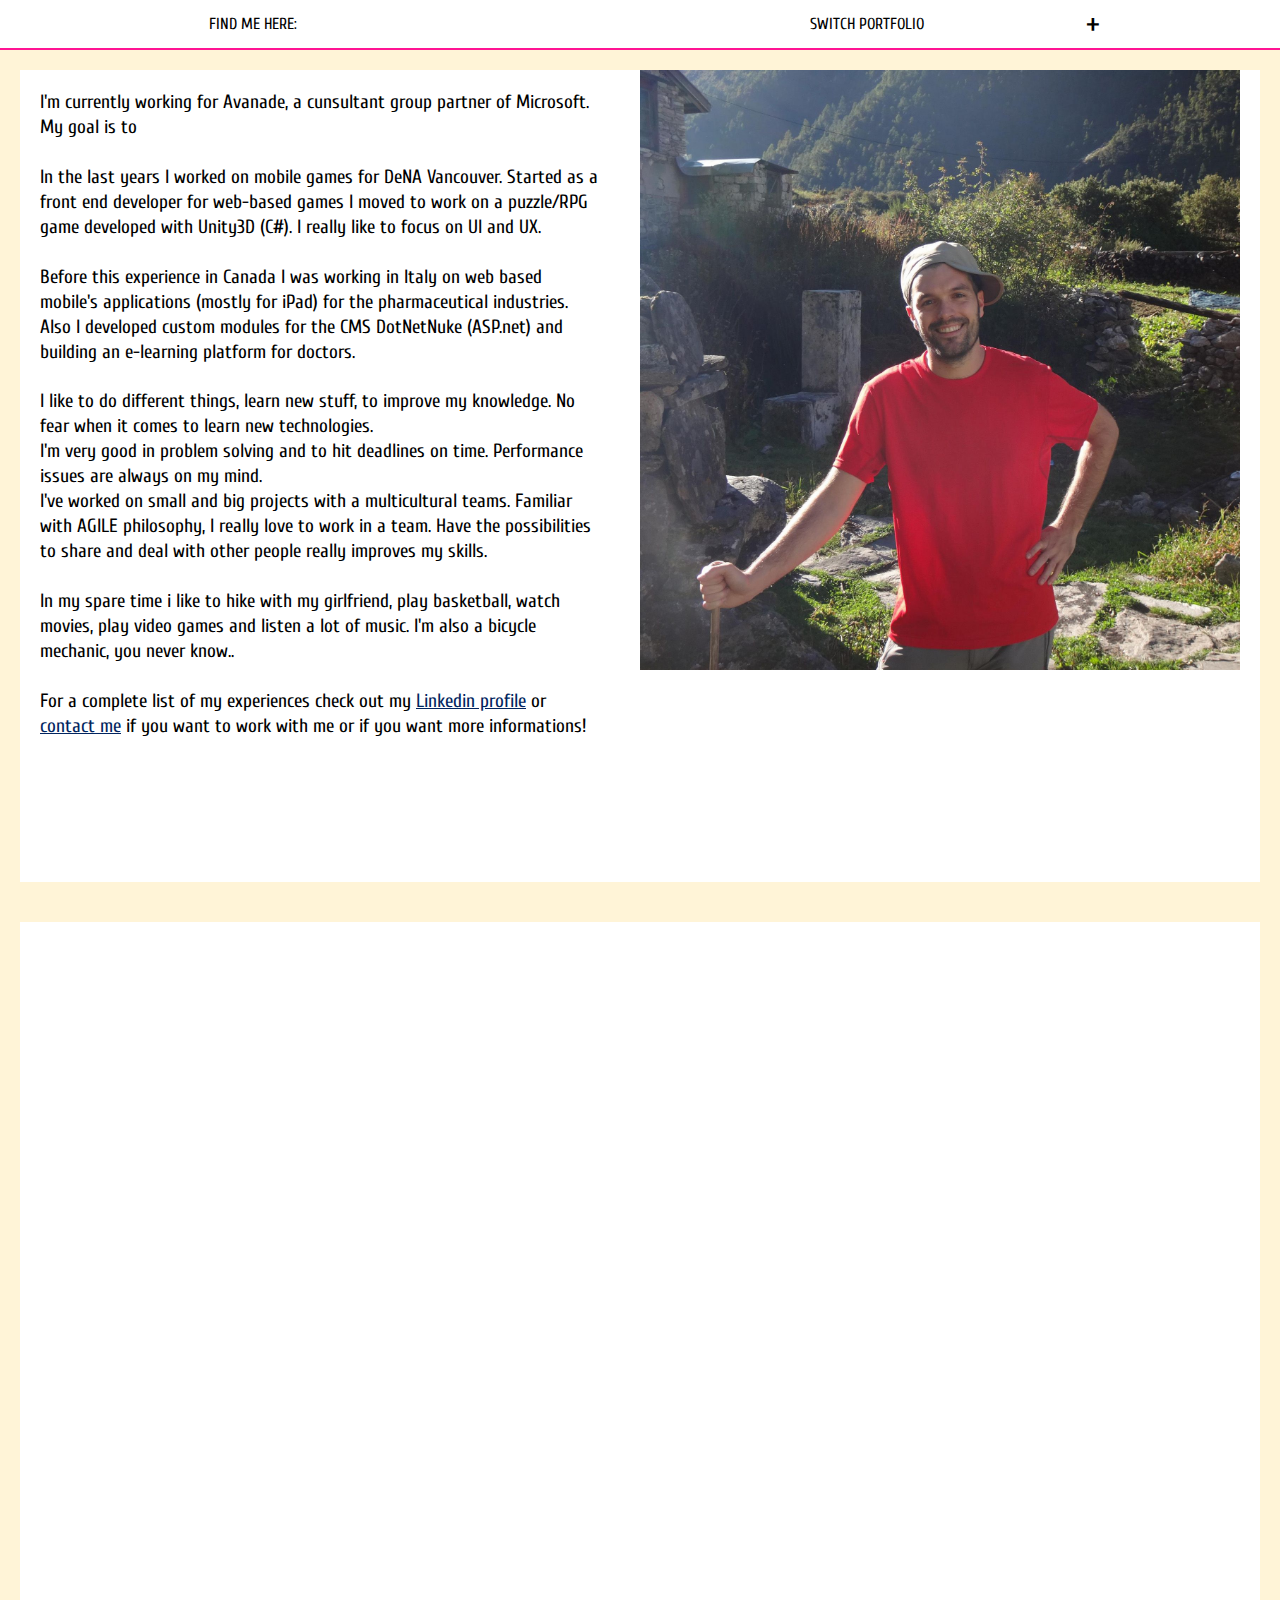
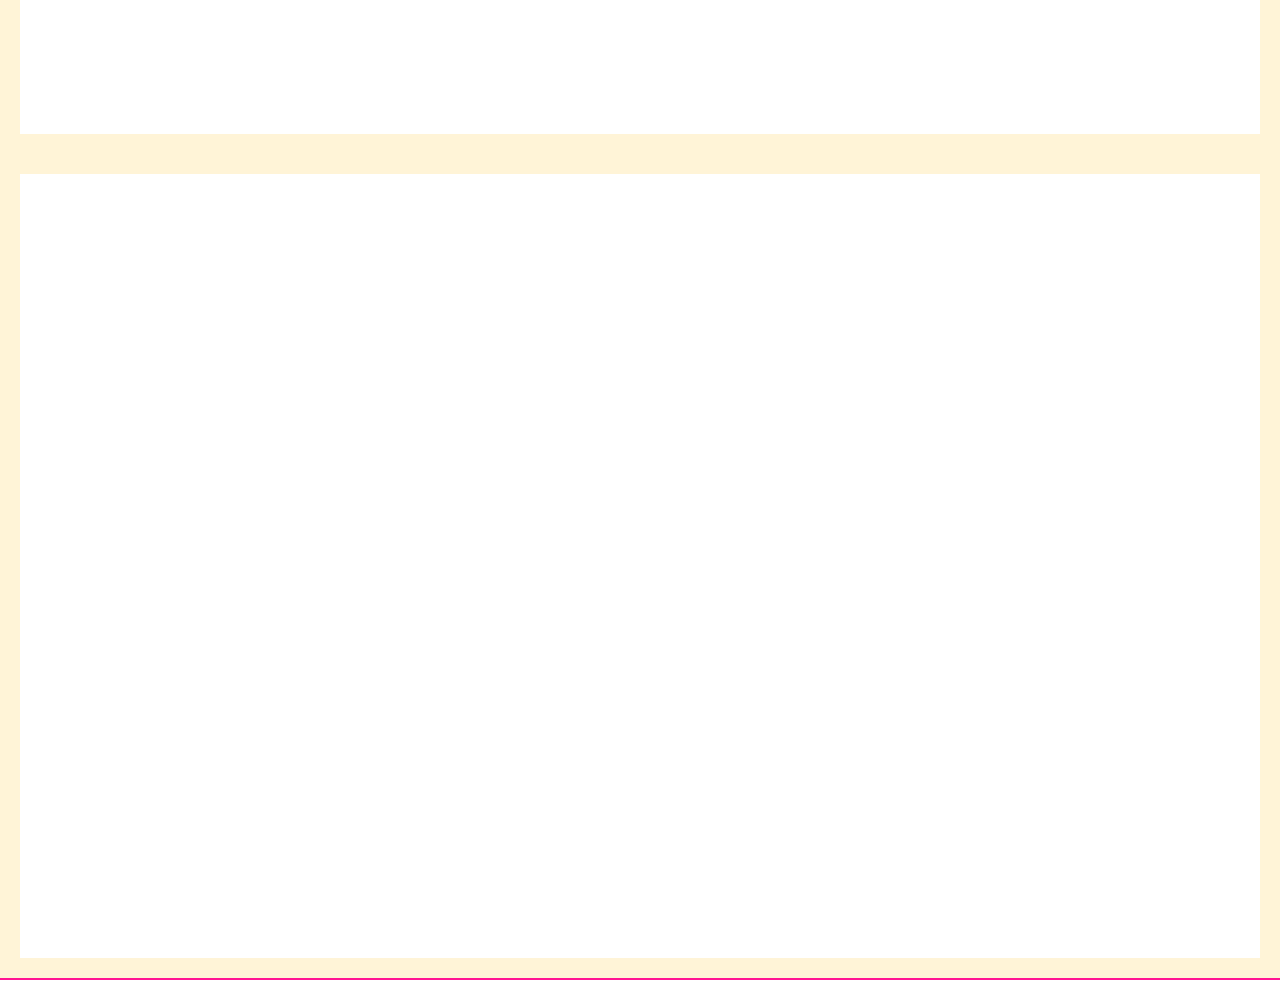
==== commit 4e39e5fe: "Home layout CSS and HTML. WIP" ====
--- a/layout_test.html
+++ b/layout_test.html
@@ -25,41 +25,92 @@
 		
 		<div id="main" class="main">
 			<!--header element with in order left from right: social icons, menu for old portfolios, blog button-->
-			<header id="header" class="row">
+			<header id="header" class="header row">
+				<!--logo header-->
+				<div class="col-1-8 header-logo">
+					<a href="">
+						<img src="">
+					</a>
+				</div>
+				<!--end logo header-->
 				<!--social icons-->
-				<div class="col-1-2"></div>
+				<div class="col-1-2 social">
+					<div class="social-label"><p>find me here:</p></div>
+					<div class="social-icon-wrapper">
+						<a href="" class="social-icon linkedin-icon"></a>
+						<a href="" class="social-icon infoJob-icon"></a>
+						<a href="" class="social-icon twitter-icon"></a>
+						<a href="" class="social-icon googlePlus-icon"></a>
+					</div>
+				</div>
 				<!--end social icons-->
 				<!--old portfolios menu-->
-				<div class="col-1-4"></div>
+				<div class="col-1-4 portfolio-ddl">
+					<div class="portfolio-ddl-label">switch portfolio</div>
+					<div id="portfolio-ddl-icon" class="portfolio-ddl-icon close">+</div>
+				</div>
 				<!--end old portfolios menu-->
 				<!--blog button-->
-				<div class="col-1-4"></div>
+				<div class="col-1-8 blog-btn">
+					<a href="">
+						<img src="">
+					</a>
+				</div>
 				<!--end blog button-->
 			</header>
 			<!--end header-->
 			<!--biography container-->
-			<section id="container-bio" class="row">
+			<section id="container-bio" class="container-bio row row-pad">
 				<!--logo and/or avatar-->
-				<div class="col-1-2"></div>
+				<div class="col-1-2 bio-description">
+					<p>
+						I'm currently working for Avanade, a cunsultant group partner of Microsoft. My goal is to 
+						</br></br>
+						In the last years I worked on mobile games for DeNA Vancouver. Started as a front end developer for web-based games I moved to work on a puzzle/RPG game developed with Unity3D (C#). I really like to focus on UI and UX. 
+						</br></br>
+						Before this experience in Canada I was working in Italy on web based mobile's applications (mostly for iPad) for the pharmaceutical industries. Also I developed custom modules for the CMS DotNetNuke (ASP.net) and building an e-learning platform for doctors.
+						</br></br>
+						I like to do different things, learn new stuff, to improve my knowledge. 
+						No fear when it comes to learn new technologies.
+						</br>
+						I'm very good in problem solving and to hit deadlines on time. Performance issues are always on my mind.
+						</br>
+						I've worked on small and big projects with a multicultural teams. 
+						Familiar with AGILE philosophy, I really love to work in a team. Have the possibilities to share and deal with other people really improves my skills.
+						</br></br>
+						In my spare time i like to hike with my girlfriend, play basketball, watch movies, play video games and listen a lot of music. I'm also a bicycle mechanic, you never know..
+						</br></br>
+						For a complete list of my experiences check out my <a href="https://www.linkedin.com/pub/lorenzo-cogliati/46/723/449">Linkedin profile</a> or <a href="mailto:lorenzo.cogliati@gmail.com?subject=hello there, lets collaborate!">contact me</a> if you want to work with me or if you want more informations!
+					</p>
+				</div>
 				<!--end logo/avatar-->
 				<!--biography-->
-				<div class="col-1-2"></div>
+				<div class="col-1-2 bio-img">
+					<img src="resources/images/me.jpg">
+				</div>
 				<!--end biography-->
 			</section>
 			<!--end biography container-->
 			<!--skill container with D3 animations-->
-			<section id="container-skills" class="row">
-
+			<section id="container-skills" class="container-skills row row-pad">
+				<!--Total diagram-->
+				<div class="col-1-4"></div>
+				<!--Partials diagram container-->
+				<div class="col-3-4"></div>
 			</section>
 			<!--end skill container-->
 			<!--contact form container-->
-			<section id="container-contact" class="row">
-
+			<section id="container-contact" class="container-contact row row-pad">
+				<div class="col-1-4"></div>
+				<!--Contact form container-->
+				<div class="col-1-2"></div>
+				<div class="col-1-4"></div>
 			</section>
 			<!--end contact form container-->
 			<!--footer with copyright and signature-->
-			<footer id="footer" class="row">
-
+			<footer id="footer" class="footer row">
+				<!--Signature-->
+				<div class="col-1-4"></div>
 			</footer>
 			<!--end footer-->
 		</div>
--- a/css/style.css
+++ b/css/style.css
@@ -1,7 +1,7 @@
 /* INCLUDE CSS SUB  TEMPLATE  */
-/* MIXINS */
-/* END MIXINS */
-/*  RESET STYLE */
+/* http://meyerweb.com/eric/tools/css/reset/ 
+   v2.0 | 20110126
+   License: none (public domain) */
 html, body, div, span, applet, object, iframe,
 h1, h2, h3, h4, h5, h6, p, blockquote, pre,
 a, abbr, acronym, address, big, cite, code,
@@ -12,38 +12,48 @@
 fieldset, form, label, legend,
 table, caption, tbody, tfoot, thead, tr, th, td,
 article, aside, canvas, details, embed,
-figure, figcaption, footer, hgroup,
+figure, figcaption, footer, header, hgroup,
 menu, nav, output, ruby, section, summary,
-time, mark, audio, video, button {
+time, mark, audio, video {
   margin: 0;
   padding: 0;
   border: 0;
-  outline: 0;
+  font-size: 100%;
   font: inherit;
-  background: transparent;
-  -webkit-user-select: none;
-  user-select: none; }
-
+  vertical-align: baseline; }
+
+/* HTML5 display-role reset for older browsers */
+article, aside, details, figcaption, figure,
+footer, header, hgroup, menu, nav, section {
+  display: block; }
+
+body {
+  line-height: 1; }
+
+ol, ul {
+  list-style: none; }
+
+blockquote, q {
+  quotes: none; }
+
+blockquote:before, blockquote:after,
+q:before, q:after {
+  content: '';
+  content: none; }
+
+table {
+  border-collapse: collapse;
+  border-spacing: 0; }
+
+/* MIXINS */
+/* END MIXINS */
+/* LAYOUT MIXINS */
+/* flex style */
+/* END LAYOUT MIXINS */
 body, html {
   background-color: #fff4d7;
-  /*font-family: 'Droid Sans', sans-serif;*/
   font-family: 'Cuprum', sans-serif;
   color: black;
-  font-size: 10px;
-  width: 100%;
-  -webkit-tap-highlight-color: transparent; }
-
-div {
-  box-sizing: border-box;
-  -webkit-box-sizing: border-box;
-  -moz-box-sizing: border-box;
-  /* Firefox */ }
-
-article, aside, details, figcaption, figure, footer, header, hgroup, main, nav, section, summary {
-  display: block; }
-
-section {
-  float: left;
   width: 100%; }
 
 a {
@@ -63,23 +73,6 @@
   color: deeppink;
   cursor: pointer; }
 
-table {
-  width: 100%;
-  max-width: none;
-  border-collapse: collapse;
-  border-spacing: 0; }
-
-ol, ul {
-  ist-style: none;
-  overflow-x: hidden; }
-
-li {
-  -webkit-box-sizing: border-box;
-  box-sizing: border-box;
-  -moz-box-sizing: border-box;
-  /* Firefox */ }
-
-/* END RESET STYLE */
 @media (max-width: 980px) {
   html {
     font-size: 9px; } }
@@ -111,10 +104,10 @@
 .txt-orange {
   color: #ee6708; }
 
-.txt-glow {
+.txt-glow-white {
   text-shadow: 0 0 0.5rem #000, 0 0 1rem #FFF; }
 
-.txt-glowb {
+.txt-glow-black {
   text-shadow: 0 0 0.5rem #000, 0 0 1rem #000; }
 
 .bold {
@@ -214,6 +207,9 @@
   line-height: 4rem; }
 
 /* PADDING */
+.pd0 {
+  padding: 0; }
+
 .pd1 {
   padding: .1rem; }
 
@@ -251,7 +247,7 @@
   padding: 2rem; }
 
 .pt0 {
-  padding-top: 0 !important; }
+  padding-top: 0; }
 
 .pt1 {
   padding-top: .1rem; }
@@ -290,7 +286,7 @@
   padding-top: 2rem; }
 
 .pb0 {
-  padding-bottom: 0rem !important; }
+  padding-bottom: .0rem; }
 
 .pb1 {
   padding-bottom: .1rem; }
@@ -329,8 +325,8 @@
   padding-bottom: 2rem; }
 
 .ptb0 {
-  padding-top: 0 !important;
-  padding-bottom: 0 !important; }
+  padding-top: 0;
+  padding-bottom: 0; }
 
 .ptb1 {
   padding-top: .1rem;
@@ -381,7 +377,7 @@
   padding-bottom: 2rem; }
 
 .pl0 {
-  padding-left: 0 !important; }
+  padding-left: 0; }
 
 .pl1 {
   padding-left: .1rem; }
@@ -420,7 +416,7 @@
   padding-left: 2.0rem; }
 
 .pr0 {
-  padding-right: 0 !important; }
+  padding-right: .0; }
 
 .pr1 {
   padding-right: .1rem; }
@@ -459,17 +455,45 @@
   padding-right: 2rem; }
 
 .plr0 {
-  padding-left: 0rem !important;
-  padding-right: 0rem !important; }
+  padding-left: 0rem;
+  padding-right: 0rem; }
+
+.plr1 {
+  padding-left: .1rem;
+  padding-right: .1rem; }
 
 .plr2 {
   padding-left: .2rem;
   padding-right: .2rem; }
 
+.plr3 {
+  padding-left: .3rem;
+  padding-right: .3rem; }
+
+.plr2 {
+  padding-left: .4rem;
+  padding-right: .4rem; }
+
 .plr5 {
   padding-left: .5rem;
   padding-right: .5rem; }
 
+.plr6 {
+  padding-left: .6rem;
+  padding-right: .6rem; }
+
+.plr7 {
+  padding-left: .7rem;
+  padding-right: .7rem; }
+
+.plr8 {
+  padding-left: .8rem;
+  padding-right: .8rem; }
+
+.plr9 {
+  padding-left: .9rem;
+  padding-right: .9rem; }
+
 .plr10 {
   padding-left: 1rem;
   padding-right: 1rem; }
@@ -478,6 +502,10 @@
   padding-left: 1.5rem;
   padding-right: 1.5rem; }
 
+.plr20 {
+  padding-left: 2rem;
+  padding-right: 2rem; }
+
 /*MARGINS*/
 .m10 {
   margin: 1rem; }
@@ -497,17 +525,29 @@
 .mt5 {
   margin-top: .5rem; }
 
+.mt6 {
+  margin-top: .6rem; }
+
 .mt7 {
   margin-top: .7rem; }
 
+.mt8 {
+  margin-top: .8rem; }
+
+.mt9 {
+  margin-top: .9rem; }
+
 .mt10 {
   margin-top: 1rem; }
 
 .mt15 {
   margin-top: 1.5rem; }
 
-.mt2 {
+.mt20 {
   margin-top: 2rem; }
+
+.mb1 {
+  margin-bottom: .1rem; }
 
 .mb2 {
   margin-bottom: .2rem; }
@@ -521,21 +561,71 @@
 .mb5 {
   margin-bottom: .5rem; }
 
+.mb6 {
+  margin-bottom: .6rem; }
+
+.mb7 {
+  margin-bottom: .7rem; }
+
+.mb8 {
+  margin-bottom: .8rem; }
+
+.mb9 {
+  margin-bottom: .9rem; }
+
 .mb10 {
   margin-bottom: 1rem; }
+
+.mb15 {
+  margin-bottom: 1.5rem; }
+
+.mb20 {
+  margin-bottom: 2rem; }
+
+.mtb1 {
+  margin-top: .1rem;
+  margin-bottom: .1rem; }
 
 .mtb2 {
   margin-top: .2rem;
   margin-bottom: .2rem; }
 
+.mtb3 {
+  margin-top: .3rem;
+  margin-bottom: .3rem; }
+
+.mtb4 {
+  margin-top: .4rem;
+  margin-bottom: .4rem; }
+
 .mtb5 {
   margin-top: .5rem;
   margin-bottom: .5rem; }
 
+.mtb6 {
+  margin-top: .6rem;
+  margin-bottom: .6rem; }
+
+.mtb7 {
+  margin-top: .7rem;
+  margin-bottom: .7rem; }
+
+.mtb8 {
+  margin-top: .8rem;
+  margin-bottom: .8rem; }
+
+.mtb9 {
+  margin-top: .9rem;
+  margin-bottom: .9rem; }
+
 .mtb10 {
   margin-top: 1rem;
   margin-bottom: 1rem; }
 
+.mtb15 {
+  margin-top: 1.5rem;
+  margin-bottom: 1.5rem; }
+
 .mtb20 {
   margin-top: 2rem;
   margin-bottom: 2rem; }
@@ -555,15 +645,27 @@
 .ml5 {
   margin-left: .5rem; }
 
+.ml6 {
+  margin-left: .6rem; }
+
 .ml7 {
   margin-left: .7rem; }
 
+.ml8 {
+  margin-left: .8rem; }
+
+.ml9 {
+  margin-left: .9rem; }
+
 .ml10 {
   margin-left: 1rem; }
 
 .ml15 {
   margin-left: 1.5rem; }
 
+.ml20 {
+  margin-left: 2rem; }
+
 .mr1 {
   margin-right: .1rem; }
 
@@ -573,23 +675,80 @@
 .mr3 {
   margin-right: .3rem; }
 
+.mr4 {
+  margin-right: .4rem; }
+
 .mr5 {
   margin-right: .5rem; }
 
+.mr6 {
+  margin-right: .6rem; }
+
+.mr7 {
+  margin-right: .7rem; }
+
+.mr8 {
+  margin-right: .8rem; }
+
+.mr9 {
+  margin-right: .9rem; }
+
 .mr10 {
   margin-right: 1rem; }
+
+.mr15 {
+  margin-right: 1.5rem; }
+
+.mr20 {
+  margin-right: 2rem; }
+
+.mlr2 {
+  margin-left: .1rem;
+  margin-right: .1rem; }
 
 .mlr2 {
   margin-left: .2rem;
   margin-right: .2rem; }
 
+.mlr2 {
+  margin-left: .3rem;
+  margin-right: .3rem; }
+
+.mlr2 {
+  margin-left: .4rem;
+  margin-right: .4rem; }
+
 .mlr5 {
   margin-left: .5rem;
   margin-right: .5rem; }
 
+.mlr2 {
+  margin-left: .6rem;
+  margin-right: .6rem; }
+
+.mlr2 {
+  margin-left: .7rem;
+  margin-right: .7rem; }
+
+.mlr2 {
+  margin-left: .8rem;
+  margin-right: .8rem; }
+
+.mlr2 {
+  margin-left: .9rem;
+  margin-right: .9rem; }
+
 .mlr10 {
   margin-left: 1rem;
   margin-right: 1rem; }
+
+.mlr15 {
+  margin-left: 1.5rem;
+  margin-right: 1.5rem; }
+
+.mlr20 {
+  margin-left: 2rem;
+  margin-right: 2rem; }
 
 /* DISPLAY AND POSITION */
 .mauto {
@@ -609,15 +768,15 @@
   display: block; }
 
 .floatL {
-  float: left !important; }
+  float: left; }
 
 .floatR {
-  float: right !important; }
+  float: right; }
 
 .floatC, .clearBoth {
-  clear: both !important;
-  min-height: 0px !important;
-  height: 0px !important; }
+  clear: both;
+  min-height: 0px;
+  height: 0px; }
 
 .z999 {
   z-index: 999; }
@@ -626,7 +785,7 @@
   z-index: -1; }
 
 .rel {
-  position: relative !important; }
+  position: relative; }
 
 /* BG COLOR */
 .mred {
@@ -636,7 +795,7 @@
   background-color: #000000; }
 
 .bwhite {
-  background-color: white !important; }
+  background-color: #ffffff; }
 
 .aagrey {
   background-color: #AAAAAA; }
@@ -680,7 +839,7 @@
 
 /* STRUCTURE WIDTHS */
 .w100 {
-  width: 100% !important; }
+  width: 100%; }
 
 .w75 {
   width: 75%; }
@@ -709,717 +868,216 @@
 .w5 {
   width: 5%; }
 
+.main {
+  float: left;
+  height: 100%;
+  width: 100%; }
+
 header {
+  height: 50px;
   position: fixed;
-  top: 0;
-  left: 0;
-  z-index: 100;
-  width: 100%;
-  height: 60px;
-  background-color: #1f3252;
-  border-bottom: 1px solid #f0dab3;
-  -webkit-backface-visibility: hidden;
-  -moz-backface-visibility: hidden;
-  -ms-backface-visibility: hidden;
-  backface-visibility: hidden; }
-
-.logo {
-  width: 90px;
-  height: 60px;
+  left: 0px;
+  top: 0px;
+  border-bottom: 2px solid deeppink; }
+
+header [class*='col-'] {
+  height: 100%; }
+
+.header-logo {
+  display: -webkit-box;
+  /* OLD - iOS 6-, Safari 3.1-6 */
+  display: -moz-box;
+  /* OLD - Firefox 19- (buggy but mostly works) */
+  display: -ms-flexbox;
+  /* TWEENER - IE 10 */
+  display: -webkit-flex;
+  /* NEW - Chrome */
+  display: flex;
+  /* NEW, Spec - Opera 12.1, Firefox 20+ */
+  align-items: center;
+  justify-content: space-around; }
+  .header-logo a {
+    width: 100%;
+    height: 100%; }
+
+.social-label {
+  width: 30%;
+  height: 100%;
   float: left;
-  padding: 3rem;
-  background-image: url("../resources/images/logo1.jpg");
-  background-size: cover;
-  background-repeat: no-repeat;
-  background-size: 70%;
-  background-position: center; }
-
-.menuButton {
-  float: right;
-  margin-top: 19px;
-  height: 26px;
-  width: 30px;
-  overflow: hidden;
-  cursor: pointer; }
-
-.menuButton div {
-  width: 100%;
-  height: 10%;
-  margin-top: 25%;
-  background-color: #f0dab3; }
-
-.menuButton div:first-child {
-  margin-top: 0%; }
-
-.site-main {
-  position: relative;
-  overflow: hidden;
-  /*	overflow-y: auto; */
-  left: 0;
-  width: 100%;
+  display: -webkit-box;
+  /* OLD - iOS 6-, Safari 3.1-6 */
+  display: -moz-box;
+  /* OLD - Firefox 19- (buggy but mostly works) */
+  display: -ms-flexbox;
+  /* TWEENER - IE 10 */
+  display: -webkit-flex;
+  /* NEW - Chrome */
+  display: flex;
+  /* NEW, Spec - Opera 12.1, Firefox 20+ */
+  align-items: center;
+  justify-content: space-around;
+  text-transform: uppercase; }
+
+.social-icon-wrapper {
+  width: 70%;
   height: 100%;
-  background-color: #fff4d7; }
-
-.site-content {
-  position: relative;
-  width: 100%;
+  float: left;
+  display: -webkit-box;
+  /* OLD - iOS 6-, Safari 3.1-6 */
+  display: -moz-box;
+  /* OLD - Firefox 19- (buggy but mostly works) */
+  display: -ms-flexbox;
+  /* TWEENER - IE 10 */
+  display: -webkit-flex;
+  /* NEW - Chrome */
+  display: flex;
+  /* NEW, Spec - Opera 12.1, Firefox 20+ */
+  justify-content: space-around; }
+  .social-icon-wrapper .social-icon {
+    width: 50px;
+    height: 50px;
+    float: left;
+    padding: 2px; }
+
+.portfolio-ddl {
+  cursor: pointer;
+  display: -webkit-box;
+  /* OLD - iOS 6-, Safari 3.1-6 */
+  display: -moz-box;
+  /* OLD - Firefox 19- (buggy but mostly works) */
+  display: -ms-flexbox;
+  /* TWEENER - IE 10 */
+  display: -webkit-flex;
+  /* NEW - Chrome */
+  display: flex;
+  /* NEW, Spec - Opera 12.1, Firefox 20+ */
+  align-items: center;
+  justify-content: space-between;
+  text-transform: uppercase;
+  padding-left: 10px; }
+  .portfolio-ddl .portfolio-ddl-icon {
+    font-size: 200%; }
+
+.blog-btn {
+  display: -webkit-box;
+  /* OLD - iOS 6-, Safari 3.1-6 */
+  display: -moz-box;
+  /* OLD - Firefox 19- (buggy but mostly works) */
+  display: -ms-flexbox;
+  /* TWEENER - IE 10 */
+  display: -webkit-flex;
+  /* NEW - Chrome */
+  display: flex;
+  /* NEW, Spec - Opera 12.1, Firefox 20+ */
+  align-items: center;
+  justify-content: space-around; }
+  .blog-btn a {
+    width: 100%;
+    height: 100%; }
+
+.container-bio {
+  height: 100%; }
+
+.container-bio [class*='col-'] {
+  height: 100%; }
+
+.bio-description {
   overflow: hidden; }
-
-.site-menu {
-  position: fixed;
-  top: 0rem;
-  right: -300px;
-  width: 300px;
-  height: 100%;
-  background-color: #181818;
-  background-image: url("../resources/images/sfumata.jpg");
-  background-size: cover;
-  background-repeat: no-repeat;
-  padding: 0 30px;
-  overflow: hidden;
-  overflow-y: auto; }
-
-.main-navigation {
-  margin-top: 9rem; }
-  .main-navigation ul li {
-    height: 40px; }
-  .main-navigation ul li a {
-    color: #bcbcbc;
-    font-size: 1.7rem;
-    text-transform: uppercase;
-    -webkit-transition: color 200ms ease-out;
-    -moz-transition: color 200ms ease-out;
-    -ms-transition: color 200ms ease-out;
-    -o-transition: color 200ms ease-out;
-    transition: color 200ms ease-out;
-    text-decoration: none; }
-  .main-navigation ul li a:hover {
-    color: #ffffff;
-    text-decoration: none; }
-
-.socicon {
-  position: relative;
-  top: 1px;
-  display: inline-block;
-  font-family: 'socicon';
-  font-style: normal;
-  font-weight: normal;
-  line-height: 1;
-  font-size: 2.5rem;
-  color: #bcbcbc;
-  -webkit-font-smoothing: antialiased; }
-
-.socicon:empty {
-  width: 1em; }
-
-.socicon:hover {
-  color: #ffffff; }
-
-.socicon-twitter:before {
-  content: "a"; }
-
-.socicon-linkedin:before {
-  content: "j"; }
-
-.container {
-  width: 100%;
-  padding: 0 15px;
-  margin: 0 auto;
-  max-width: 1700px; }
-
-[class^="section-"] {
-  position: relative;
-  margin: 0 auto;
-  padding: 5rem;
-  width: 100%;
-  /*max-width: 1750px;*/
-  float: left; }
-
-.title-intro {
-  margin-top: 60px;
-  background-color: #f8f8fc;
-  background-image: url("../resources/images/_MG_6380.jpg");
-  background-repeat: no-repeat;
-  background-size: cover;
-  background-position: 50% 50%; }
-  .title-intro table {
-    height: 100%;
-    width: 100%; }
-  .title-intro p {
-    font-size: 7rem;
-    text-align: center;
-    text-transform: uppercase;
-    text-shadow: 1px 1px 2px white; }
-
-@media (max-width: 370px) {
-  .title-intro p {
-    font-size: 5.5rem; } }
-.section-about {
-  background-color: #fff3d3; }
-
-.title-about, .title-skills, .title-portfolio, .title-contact {
-  text-transform: uppercase;
-  text-align: center;
-  font-size: 6rem;
-  padding-bottom: 3.5rem;
-  text-shadow: 1px 1px 2px white; }
-
-.about-image {
-  float: left;
-  width: 30%;
-  padding: 15px;
-  padding-top: 0px;
-  min-width: 276px; }
-  .about-image img {
-    text-align: center;
-    vertical-align: middle;
-    max-width: 100%;
-    height: auto;
-    border: none;
-    /*min-width: 256px*/ }
-
-.about-description {
-  /*float: left;*/
-  width: 100%;
-  padding: 15px;
-  padding-top: 0px;
-  /*p{*/
-  text-align: left;
-  font-size: 2.2rem;
-  /*}*/ }
-
-.section-skills {
-  background-color: #f8f8fc;
-  /*background-image: url("../resources/images/_MG_6839.jpg");*/
-  background-image: url("../resources/images/_MG_6379.jpg");
-  /*background-image: url("../resources/images/_MG_6381.jpg");*/
-  background-repeat: no-repeat;
-  background-size: cover;
-  background-position: 50% 50%; }
-
-.skills-description {
+  .bio-description p {
+    font-size: 120%;
+    padding: 20px;
+    line-height: 130%; }
+
+.bio-img {
+  overflow: hidden; }
+  .bio-img img {
+    width: 100%;
+    height: auto; }
+
+.container-skills [class*='col-'] {
+  height: 100%; }
+
+.container-contact [class*='col-'] {
+  height: 100%; }
+
+footer {
+  height: 30px;
+  background-color: white;
+  border-top: 2px solid deeppink; }
+
+footer [class*='col-'] {
+  height: 100%; }
+
+* {
+  -webkit-box-sizing: border-box;
+  -moz-box-sizing: border-box;
+  box-sizing: border-box; }
+
+.row {
   float: left;
   width: 100%; }
-  .skills-description .skill-box {
-    position: relative;
-    float: left;
-    width: 33.33333%;
-    /*min-height: 13rem;*/
-    /*min-width: 410px;*/
-    height: 19rem;
-    cursor: pointer; }
-    .skills-description .skill-box .skill-text {
-      position: relative;
-      background-color: #FFFFFF;
-      opacity: .7;
-      margin: 1rem;
-      padding: 1rem; }
-      .skills-description .skill-box .skill-text table {
-        width: 100%;
-        height: 100%;
-        min-height: 15rem; }
-        .skills-description .skill-box .skill-text table tr:first-child {
-          height: 20%; }
-        .skills-description .skill-box .skill-text table td {
-          vertical-align: top; }
-        .skills-description .skill-box .skill-text table p {
-          font-size: 3rem;
-          padding-bottom: 5px; }
-      .skills-description .skill-box .skill-text li {
-        font-size: 2rem; }
-      .skills-description .skill-box .skill-text li:before {
-        content: '\2713';
-        display: inline-block;
-        color: #184083;
-        padding: 0 6px 0 0; }
-
-@media (max-width: 1370px) {
-  .details {
-    font-size: 1.8rem !important; }
-    .details .title {
-      font-size: 2.5rem !important; }
-    .details .description {
-      font-size: 1.8rem !important; }
-
-  .about-description {
-    /*float: left;*/
-    width: 100%;
-    padding: 15px;
-    padding-top: 0px;
-    /*p{*/
-    text-align: left;
-    font-size: 1.7rem;
-    /*}*/ } }
-@media (max-width: 1350px) {
-  .skill-text table p {
-    font-size: 2.6rem !important; }
-  .skill-text li {
-    font-size: 1.8rem !important; }
-
-  .games {
-    min-height: 750px !important; } }
-@media (max-width: 1160px) {
-  .details {
-    font-size: 1.6rem !important; }
-    .details li {
-      padding-top: 0.5rem !important; }
-    .details .title {
-      font-size: 1.9rem !important; }
-    .details .description {
-      font-size: 1.7rem !important; } }
-@media (max-width: 1030px) {
-  .portfolio-box {
-    width: 50% !important; }
-
-  .details {
-    font-size: 1.9rem !important; }
-    .details .title {
-      font-size: 2.5rem !important; }
-    .details .description {
-      font-size: 1.9rem !important; } }
-@media (max-width: 980px) {
-  .skill-box {
-    width: 50% !important; }
-
-  .skill-text table p {
-    font-size: 3rem !important; }
-  .skill-text li {
-    font-size: 2rem !important; }
-
-  .form-container {
-    width: 80% !important; } }
-@media (max-width: 843px) {
-  .skill-text table p {
-    font-size: 2.7rem !important; }
-  .skill-text li {
-    font-size: 1.9rem !important; } }
-@media (max-width: 750px) {
-  .details {
-    font-size: 1.6rem !important; }
-    .details li {
-      padding-top: 0.3rem !important; }
-    .details .title {
-      font-size: 2.1rem !important; }
-    .details .description {
-      font-size: 1.7rem !important; } }
-@media (max-width: 640px) {
-  .portfolio-box {
-    width: 100% !important; }
-
-  .details {
-    font-size: 2rem !important; }
-    .details li {
-      padding-top: 0.6rem !important; }
-    .details .title {
-      font-size: 2.6rem !important; }
-    .details .description {
-      font-size: 2rem !important; } }
-@media (max-width: 520px) {
-  .skill-box {
-    width: 100% !important; }
-
-  .skill-text table p {
-    font-size: 2.5rem !important; }
-  .skill-text li {
-    font-size: 1.9rem !important; }
-
-  .about-image {
-    float: none !important;
-    margin: 0 auto !important;
-    width: inherit;
-    min-width: inherit;
-    padding: 0px !important; }
-
-  .about-description {
-    float: left !important;
-    padding: 0px !important;
-    padding-top: 15px !important; }
-
-  .form-container {
-    width: 100% !important; } }
-@media (max-width: 449px) {
-  .section-portfolio {
-    padding: 1rem !important; }
-
-  .portfolio-box {
-    width: 100% !important; }
-
-  .details {
-    font-size: 1.8rem !important; }
-    .details li {
-      padding-top: 0.6rem !important; }
-    .details .title {
-      font-size: 2.4rem !important; }
-    .details .description {
-      font-size: 1.8rem !important; } }
-@media (max-width: 339px) {
-  .details {
-    font-size: 1.6rem !important; }
-    .details li {
-      padding-top: 0.4rem !important; }
-    .details .title {
-      font-size: 2.1rem !important; }
-    .details .description {
-      font-size: 1.6rem !important; } }
-.skill-footer {
+  .row:after {
+    /* Or @extend clearfix */
+    content: "";
+    display: table;
+    clear: both; }
+
+[class*='col-'] {
   float: left;
-  width: 100%;
-  padding: 1rem; }
-  .skill-footer p {
-    font-size: 2rem;
-    text-align: center;
-    text-shadow: 1px 1px 1px rgba(255, 255, 255, 0.6); }
-    .skill-footer p a {
-      text-shadow: none; }
-
-.section-portfolio, .section-contact {
-  margin-top: 60px;
-  background-color: #f8f8fc;
-  background-image: url("../resources/images/_MG_6839.jpg");
-  background-repeat: no-repeat;
-  background-size: cover;
-  background-position: 50% 50%; }
-
-.portfolio-thumbs {
-  float: left;
-  position: relative;
-  top: 0px;
-  left: 0px; }
-  .portfolio-thumbs .portfolio-box {
-    position: relative;
-    float: left;
-    width: 33.33333%;
-    cursor: pointer; }
-    .portfolio-thumbs .portfolio-box .portfolio-img {
-      position: relative;
-      background-color: transparent;
-      margin: .5rem; }
-      .portfolio-thumbs .portfolio-box .portfolio-img img {
-        width: 100%;
-        height: auto; }
-
-[class^="portfolio-details-"] {
-  float: left;
-  position: relative;
-  top: 0px;
-  left: 0px;
-  width: 100%;
-  height: 0px;
-  background-color: #44232e;
-  display: block; }
-
-.games {
-  min-height: 895px; }
-
-.details {
-  padding: 1rem;
-  padding-top: 0px;
-  color: #eee;
-  font-size: 2.3rem; }
-  .details li {
-    padding-top: 1rem; }
-  .details li:before {
-    content: '\2713';
-    display: inline-block;
-    color: #fff;
-    padding: 0 .6rem 0 0; }
-  .details .title {
-    font-size: 2.8rem; }
-  .details .title:before {
-    content: '';
-    padding: 0; }
-  .details .description {
-    font-size: 2.2rem; }
-  .details .description:before {
-    content: '';
-    padding: 0; }
-
-/* Transition */
-.site-transition {
-  position: fixed;
-  z-index: 999;
-  width: 100%;
-  height: 100%;
-  display: none; }
-
-.transition-panel {
-  position: absolute;
-  background-color: #000; }
-
-.panel-top {
-  top: 0px;
-  left: 0px;
-  width: 100%;
-  height: 0%; }
-
-.panel-bottom {
-  bottom: 0px;
-  left: 0px;
-  width: 100%;
-  height: 0%; }
-
-.panel-left {
-  top: 0px;
-  left: 0px;
-  width: 0%;
-  height: 100%; }
-
-.panel-right {
-  top: 0px;
-  right: 0px;
-  width: 0%;
-  height: 100%; }
-
-/*CONTACT ME*/
-.form-container {
-  margin: 0 auto;
-  width: 60%; }
-
-[class^="contact-"] {
-  width: 100%;
-  float: left; }
-  [class^="contact-"] p {
-    font-size: 3rem;
-    padding: 1rem;
-    padding-left: 0rem;
-    text-shadow: 1px 1px 1px white; }
-  [class^="contact-"] input {
-    width: 100%;
-    height: 3rem;
-    border-radius: 1rem;
-    font-size: 2rem;
-    font-family: 'Cuprum', sans-serif;
-    padding-left: 1rem; }
-  [class^="contact-"] textarea {
-    width: 100%;
-    height: 6rem;
-    max-height: 10rem;
-    border-radius: 1rem;
-    font-size: 2rem;
-    font-family: 'Cuprum', sans-serif;
-    padding: 1rem; }
-
-.alert {
-  color: red;
-  font-size: 2rem;
-  display: none; }
-
-.submit {
-  margin-top: 3rem;
-  width: 100%;
-  float: left; }
-  .submit input {
-    width: 150px;
-    height: 4rem;
-    border-radius: 1rem;
-    font-size: 2rem;
-    font-family: 'Cuprum', sans-serif;
-    cursor: pointer; }
-
-/* animated next arrow */
-.anim-next {
-  position: absolute;
-  bottom: 3rem;
-  left: 48.5%;
-  width: 3%;
-  text-align: center; }
-  .anim-next a {
-    font-size: 2rem;
-    text-transform: uppercase;
-    text-decoration: none;
-    font-weight: 400; }
-
-.bounce {
-  -webkit-animation: bounce 800ms ease-out;
-  -moz-animation: bounce 800ms ease-out;
-  -o-animation: bounce 800ms ease-out;
-  animation: bounce 800ms ease-out; }
-
-.anim-next-h {
-  position: relative;
-  width: 100%;
-  height: 2px;
-  background-color: deeppink; }
-
-.anim-next-v {
-  position: absolute;
-  right: 0px;
-  top: 0px;
-  width: 2px;
-  height: 10px;
-  background-color: deeppink; }
-
-.anim-next-arrow {
-  position: absolute;
-  right: -3.5px;
-  bottom: -10px;
-  width: 0px;
-  height: 0px;
-  width: 0;
-  height: 0;
-  border-left: 5px solid transparent;
-  border-right: 5px solid transparent;
-  border-top: 10px solid deeppink;
-  /*color: #010415;0d4d7b*/ }
-
-/*Bounce Animation*/
-/* Webkit, Chrome and Safari */
-@-webkit-keyframes bounce {
-  0% {
-    -webkit-transform: translateY(-100%); }
-
-  5% {
-    -webkit-transform: translateY(-100%); }
-
-  15% {
-    -webkit-transform: translateY(0); }
-
-  30% {
-    -webkit-transform: translateY(-50%); }
-
-  40% {
-    -webkit-transform: translateY(0%); }
-
-  50% {
-    -webkit-transform: translateY(-30%); }
-
-  70% {
-    -webkit-transform: translateY(0%); }
-
-  80% {
-    -webkit-transform: translateY(-15%); }
-
-  90% {
-    -webkit-transform: translateY(0%); }
-
-  95% {
-    -webkit-transform: translateY(-10%); }
-
-  97% {
-    -webkit-transform: translateY(0%); }
-
-  99% {
-    -webkit-transform: translateY(-5%); }
-
-  100% {
-    -webkit-transform: translateY(0); } }
-/* Mozilla Firefox 15 below */
-@-moz-keyframes bounce {
-  0% {
-    -moz-transform: translateY(-100%); }
-
-  5% {
-    -moz-transform: translateY(-100%); }
-
-  15% {
-    -moz-transform: translateY(0); }
-
-  30% {
-    -moz-transform: translateY(-50%); }
-
-  40% {
-    -moz-transform: translateY(0%); }
-
-  50% {
-    -moz-transform: translateY(-30%); }
-
-  70% {
-    -moz-transform: translateY(0%); }
-
-  80% {
-    -moz-transform: translateY(-15%); }
-
-  90% {
-    -moz-transform: translateY(0%); }
-
-  95% {
-    -moz-transform: translateY(-10%); }
-
-  97% {
-    -moz-transform: translateY(0%); }
-
-  99% {
-    -moz-transform: translateY(-5%); }
-
-  100% {
-    -moz-transform: translateY(0); } }
-/* Opera 12.0 */
-@-o-keyframes bounce {
-  0% {
-    -o-transform: translateY(-100%); }
-
-  5% {
-    -o-transform: translateY(-100%); }
-
-  15% {
-    -o-transform: translateY(0); }
-
-  30% {
-    -o-transform: translateY(-50%); }
-
-  40% {
-    -o-transform: translateY(0%); }
-
-  50% {
-    -o-transform: translateY(-30%); }
-
-  70% {
-    -o-transform: translateY(0%); }
-
-  80% {
-    -o-transform: translateY(-15%); }
-
-  90% {
-    -o-transform: translateY(0%); }
-
-  95% {
-    -o-transform: translateY(-10%); }
-
-  97% {
-    -o-transform: translateY(0%); }
-
-  99% {
-    -o-transform: translateY(-5%); }
-
-  100% {
-    -o-transform: translateY(0); } }
-/* W3, Opera 12+, Firefox 16+ */
-@keyframes bounce {
-  0% {
-    transform: translateY(-100%); }
-
-  5% {
-    transform: translateY(-100%); }
-
-  15% {
-    transform: translateY(0); }
-
-  30% {
-    transform: translateY(-50%); }
-
-  40% {
-    transform: translateY(0%); }
-
-  50% {
-    transform: translateY(-30%); }
-
-  70% {
-    transform: translateY(0%); }
-
-  80% {
-    transform: translateY(-15%); }
-
-  90% {
-    transform: translateY(0%); }
-
-  95% {
-    transform: translateY(-7%); }
-
-  97% {
-    transform: translateY(0%); }
-
-  99% {
-    transform: translateY(-3%); }
-
-  100% {
-    transform: translateY(0); } }
+  background-color: white;
+  padding-right: 20px; }
+  .row [class*='col-']:last-of-type {
+    padding-right: 0; }
+
+#main section:first-of-type {
+  margin-top: 50px; }
+
+.col-2-3 {
+  width: 66.66%; }
+
+.col-1-3 {
+  width: 33.33%; }
+
+.col-1-2 {
+  width: 50%; }
+
+.col-1-4 {
+  width: 25%; }
+
+.col-3-4 {
+  width: 75%; }
+
+.col-1-8 {
+  width: 12.5%; }
+
+/* Opt-in outside padding */
+.row-pad {
+  padding: 20px 20px 20px 20px; }
+  .row-pad [class*='col-']:last-of-type {
+    padding-right: 20px; }
+
+.flex-container {
+  display: -webkit-box;
+  /* OLD - iOS 6-, Safari 3.1-6 */
+  display: -moz-box;
+  /* OLD - Firefox 19- (buggy but mostly works) */
+  display: -ms-flexbox;
+  /* TWEENER - IE 10 */
+  display: -webkit-flex;
+  /* NEW - Chrome */
+  display: flex;
+  /* NEW, Spec - Opera 12.1, Firefox 20+ */ }
+
+.item {
+  -webkit-box-flex: 1 200px;
+  -moz-box-flex: 1 200px;
+  -webkit-flex: 1 200px;
+  -ms-flex: 1 200px;
+  flex: 1 200px;
+  -webkit-box-ordinal-group: 2;
+  -moz-box-ordinal-group: 2;
+  -ms-flex-order: 2;
+  -webkit-order: 2;
+  order: 2; }
+
+/*# sourceMappingURL=style.css.map */
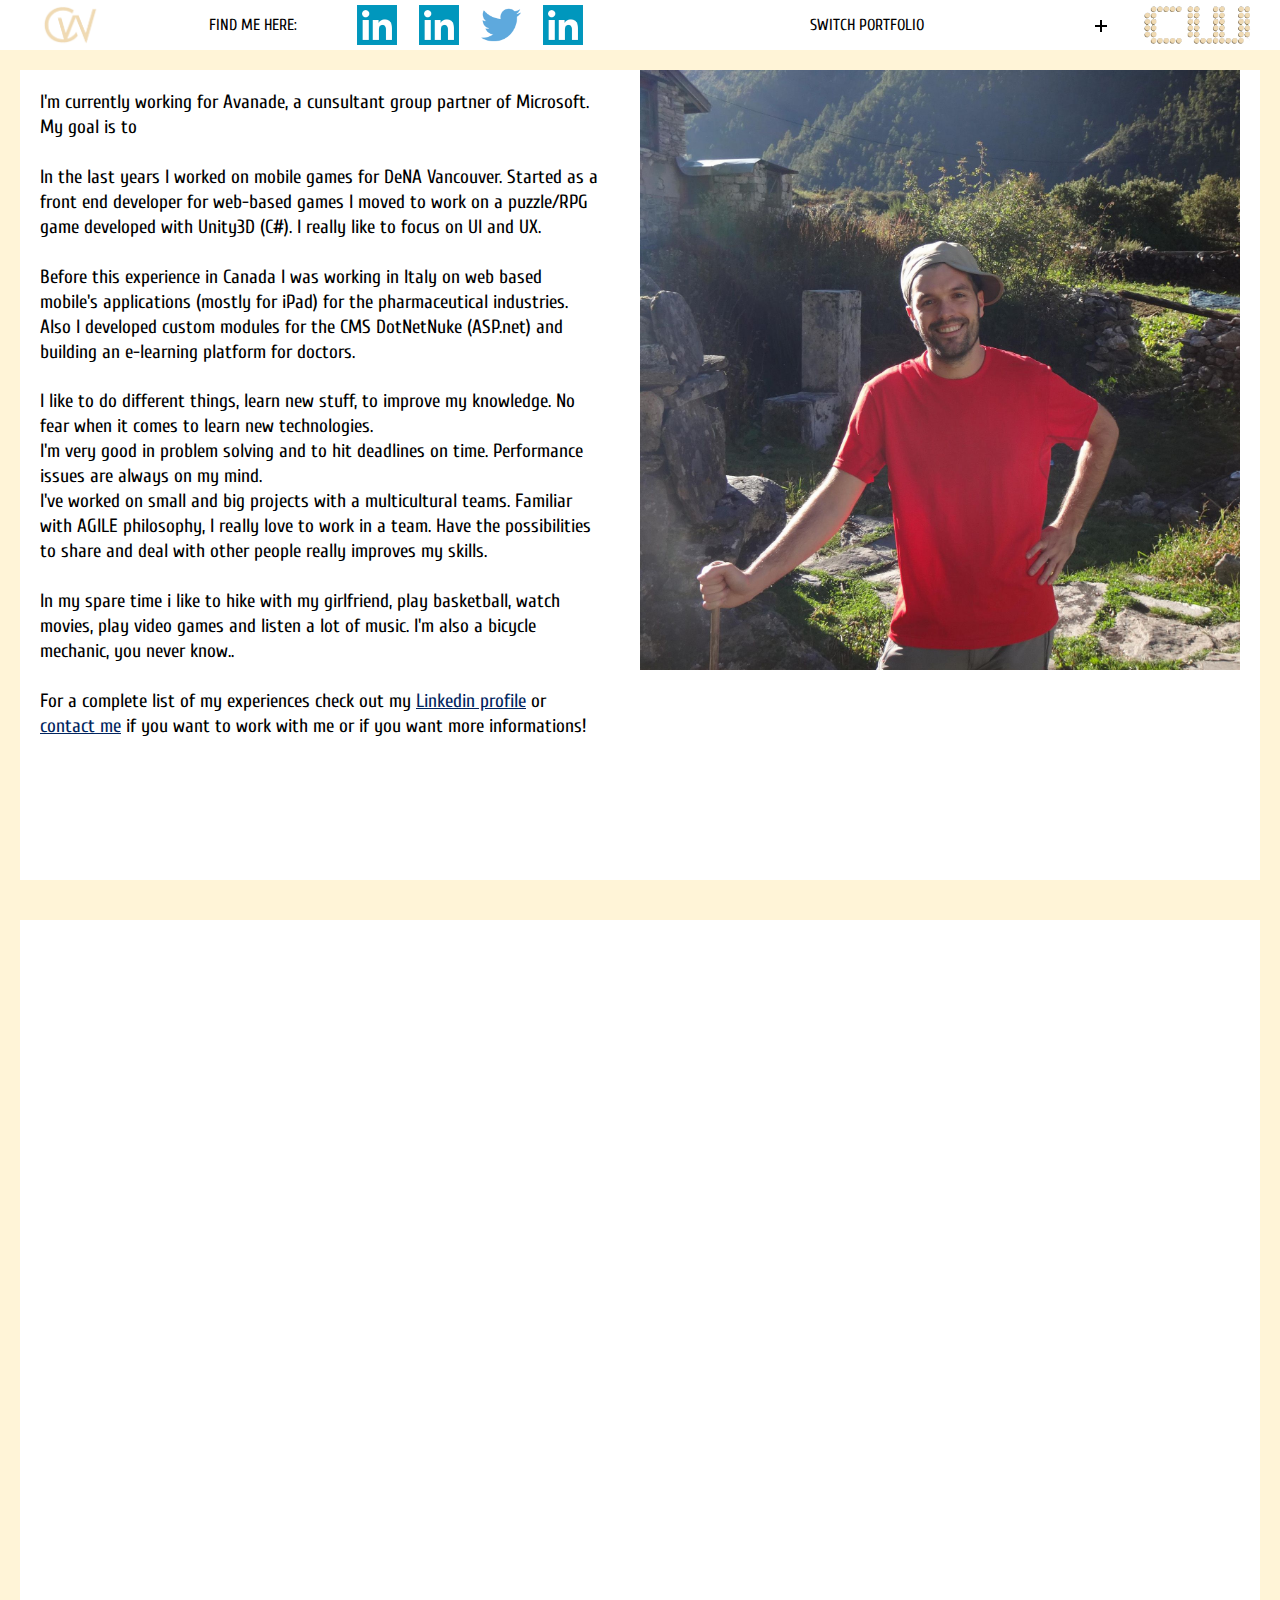
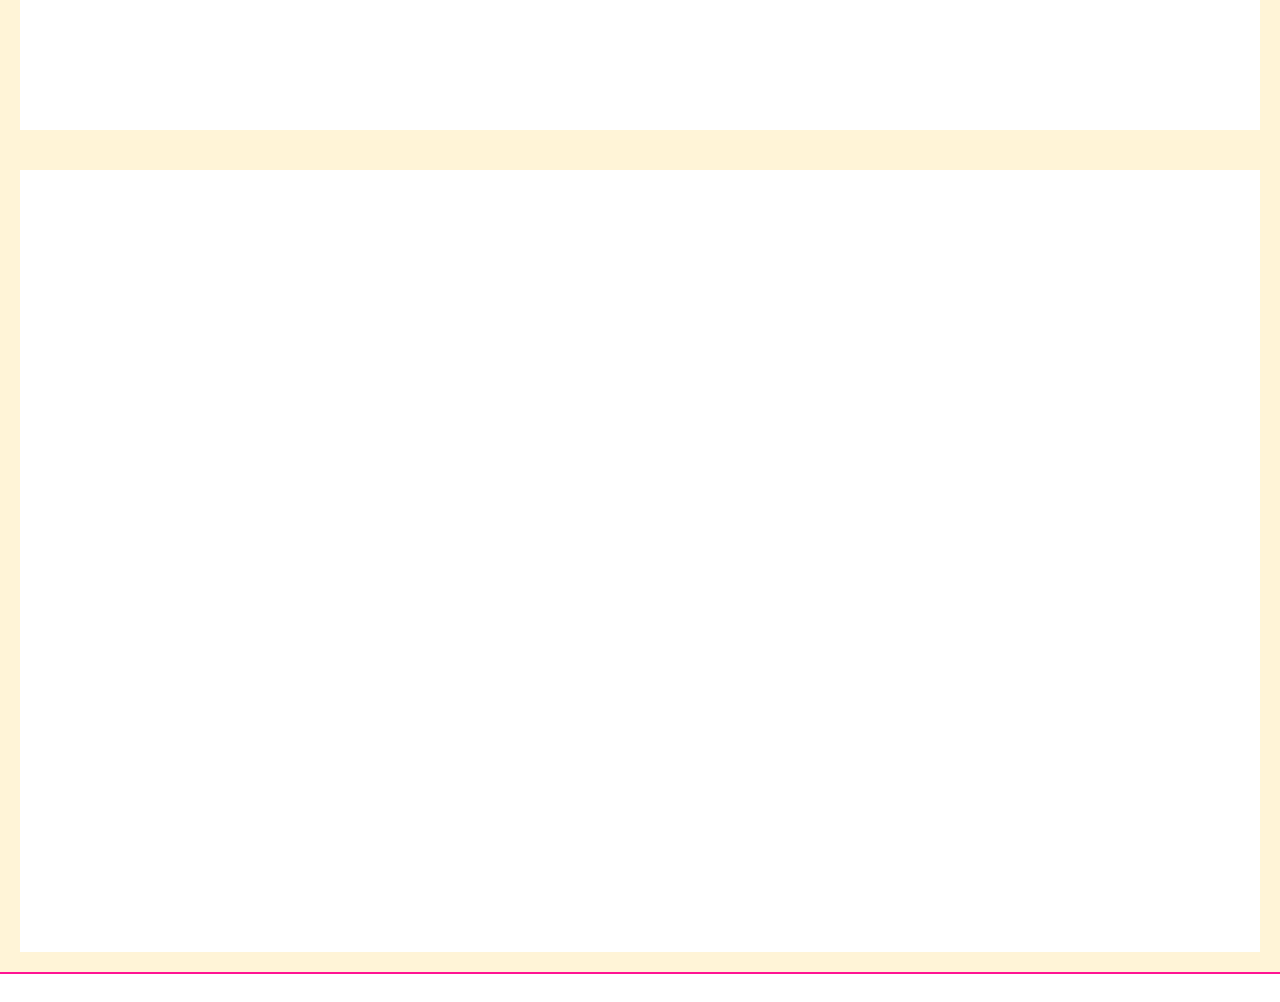
==== commit b6e6cf3a: "working on portfolio DDL logic and animations" ====
--- a/layout_test.html
+++ b/layout_test.html
@@ -29,7 +29,7 @@
 				<!--logo header-->
 				<div class="col-1-8 header-logo">
 					<a href="">
-						<img src="">
+						<img src="resources/images/logo.png">
 					</a>
 				</div>
 				<!--end logo header-->
@@ -37,23 +37,41 @@
 				<div class="col-1-2 social">
 					<div class="social-label"><p>find me here:</p></div>
 					<div class="social-icon-wrapper">
-						<a href="" class="social-icon linkedin-icon"></a>
-						<a href="" class="social-icon infoJob-icon"></a>
-						<a href="" class="social-icon twitter-icon"></a>
-						<a href="" class="social-icon googlePlus-icon"></a>
+						<a href="https://www.linkedin.com/pub/lorenzo-cogliati/46/723/449" class="social-icon linkedin-icon">
+							<img src="resources/images/linkedin-active.png">	
+						</a>
+						<a href="" class="social-icon infoJob-icon">
+							<img src="resources/images/linkedin-active.png">
+						</a>
+						<a href="https://twitter.com/CogliaWho" class="social-icon twitter-icon">
+							<img src="resources/images/twitter-active.png">
+						</a>
+						<a href="https://www.google.com/+LorenzoCogliati" class="social-icon googlePlus-icon">
+							<img src="resources/images/linkedin-active.png">
+						</a>
 					</div>
 				</div>
 				<!--end social icons-->
 				<!--old portfolios menu-->
-				<div class="col-1-4 portfolio-ddl">
+				<div id="portfolio-ddl-button" class="col-1-4 portfolio-ddl" onclick="toggleDDL();" data-isOpen="false">
 					<div class="portfolio-ddl-label">switch portfolio</div>
-					<div id="portfolio-ddl-icon" class="portfolio-ddl-icon close">+</div>
+					<div id="portfolio-ddl-icon" class="portfolio-ddl-icon">
+						<div id="portfolio-ddl-vert-bar" class="ddl-icon-bar vertical-bar"></div>
+						<div id="portfolio-ddl-horiz-bar" class="ddl-icon-bar horizontal-bar"></div>
+					</div>
+					<div id="portfolio-ddl-list" class="portfolio-ddl-list">
+						<!--<div class="portfolio-ddl-item left-all">
+							<div class="portfolio-ddl-title"><p>Portfolio test yeah!<span> 2015</span></p></div>
+							<div class="portfolio-ddl-tech-wrap"><div>1</div><div>2</div></div>
+							<div class="ddl-Arrow-Item">></div>
+						</div>-->
+					</div>
 				</div>
 				<!--end old portfolios menu-->
 				<!--blog button-->
 				<div class="col-1-8 blog-btn">
 					<a href="">
-						<img src="">
+						<img src="resources/images/logo2.png">
 					</a>
 				</div>
 				<!--end blog button-->
@@ -123,5 +141,68 @@
 <script type="text/javascript" src="javascript/main.js"></script>
 <!-- end imported javascript -->
 <script type="text/javascript">
-	
+
+	var ddlVertBar = $("#portfolio-ddl-vert-bar");
+	var ddlHorizBar = $("#portfolio-ddl-horiz-bar");
+	var isFilled = false;
+	var animDDLdelay = 300;
+
+	var debugList = [{title:"nome1", data:"data1", techs:["id1","id2","id3","id4"], url: "urltest1"}, {title:"nome2", data:"data2", techs:["id1","id2","id3"], url: "urltest2"}, {title:"nome3", data:"data3", techs:["id1","id2"], url: "urltest3"}, {title:"nome4", data:"data4", techs:["id1"], url: "urltest4"}, {title:"nome5", data:"data5", techs:["id1","id2"], url: "urltest5"}, {title:"nome6", data:"data6", techs:["id1","id2","id3","id4"], url: "urltest6"}];
+
+	var toggleDDL = function toggleDDL() {
+		var isOpen = ($("#portfolio-ddl-button").attr("data-isOpen") === 'true');
+		$("#portfolio-ddl-button").attr("data-isOpen", !isOpen);
+
+		animDDLIcon(isOpen);
+		fillDDLList(isOpen);
+	}
+
+	var animDDLIcon = function animDDLIcon(isOpen){
+		if(isOpen){
+			ddlVertBar.removeClass('anim-ddl-icon-open-vert').addClass('anim-ddl-icon-close-vert');
+			ddlHorizBar.removeClass('anim-ddl-icon-open-horiz').addClass('anim-ddl-icon-close-horiz');
+			setTimeout(function(){
+				$("#portfolio-ddl-list").css("display", "none");
+			}, animDDLdelay);
+		} else {
+			ddlVertBar.removeClass('anim-ddl-icon-close-vert').addClass('anim-ddl-icon-open-vert');
+			ddlHorizBar.removeClass('anim-ddl-icon-close-horiz').addClass('anim-ddl-icon-open-horiz');
+			$("#portfolio-ddl-list").css("display", "block");
+		}			
+	};
+
+	var fillDDLList = function animDDLIcon(isOpen){
+		if(!isFilled){
+			for (var i = 0; i < debugList.length; i++)
+			{
+
+				if(i % 2 == 0)
+					$("#portfolio-ddl-list").append('<div class="portfolio-ddl-item left-all"></div>');				
+				else
+					$("#portfolio-ddl-list").append('<div class="portfolio-ddl-item right-all"></div>');				
+			}
+
+			isFilled = true;
+		} 
+
+		animDDLList(isOpen);	
+	};
+
+	var animDDLList = function animDDLIcon(isOpen){
+		if(isOpen){
+			jQuery.each($(".portfolio-ddl-item"), function(i, val){
+				if(i % 2 == 0)
+					$(val).removeClass('anim-ddl-open-left').addClass('anim-ddl-close-left');		
+				else
+					$(val).removeClass('anim-ddl-open-right').addClass('anim-ddl-close-right');
+			});
+		} else {
+			$(".portfolio-ddl-item").each(function(i, val){
+				if(i % 2 == 0)
+					$(val).removeClass('anim-ddl-close-left').addClass('anim-ddl-open-left');		
+				else
+					$(val).removeClass('anim-ddl-close-right').addClass('anim-ddl-open-right');
+			});
+		}	
+	};
 </script>--- a/css/style.css
+++ b/css/style.css
@@ -875,10 +875,10 @@
 
 header {
   height: 50px;
-  position: fixed;
+  /*position: fixed;
   left: 0px;
-  top: 0px;
-  border-bottom: 2px solid deeppink; }
+  top: 0px;*/
+  /*border-bottom: 2px solid deeppink;*/ }
 
 header [class*='col-'] {
   height: 100%; }
@@ -898,7 +898,12 @@
   justify-content: space-around; }
   .header-logo a {
     width: 100%;
-    height: 100%; }
+    height: 100%;
+    text-align: center;
+    padding: 5px; }
+    .header-logo a img {
+      width: auto;
+      height: 100%; }
 
 .social-label {
   width: 30%;
@@ -919,7 +924,7 @@
   text-transform: uppercase; }
 
 .social-icon-wrapper {
-  width: 70%;
+  width: 40%;
   height: 100%;
   float: left;
   display: -webkit-box;
@@ -937,7 +942,14 @@
     width: 50px;
     height: 50px;
     float: left;
-    padding: 2px; }
+    padding: 5px;
+    text-align: center; }
+    .social-icon-wrapper .social-icon img {
+      width: 100%;
+      height: auto; }
+  .social-icon-wrapper .social-icon:hover {
+    /*Temp effect*/
+    border-bottom: 2px solid deeppink; }
 
 .portfolio-ddl {
   cursor: pointer;
@@ -954,9 +966,89 @@
   align-items: center;
   justify-content: space-between;
   text-transform: uppercase;
-  padding-left: 10px; }
+  padding: 5px;
+  padding-left: 10px;
+  position: relative; }
   .portfolio-ddl .portfolio-ddl-icon {
-    font-size: 200%; }
+    position: relative; }
+    .portfolio-ddl .portfolio-ddl-icon .ddl-icon-bar {
+      background-color: black;
+      position: absolute;
+      -webkit-transform-origin: 50% 50%;
+      -moz-transform-origin: 50% 50%;
+      -o-transform-origin: 50% 50%;
+      transform-origin: 50% 50%; }
+    .portfolio-ddl .portfolio-ddl-icon .vertical-bar {
+      left: 50%;
+      width: 2px;
+      height: 12px;
+      margin-top: -5px; }
+    .portfolio-ddl .portfolio-ddl-icon .horizontal-bar {
+      top: 50%;
+      margin-left: -5px;
+      width: 12px;
+      height: 2px; }
+  .portfolio-ddl .portfolio-ddl-list {
+    top: 100%;
+    left: 0px;
+    position: absolute;
+    width: 100%;
+    height: 150px;
+    overflow: auto;
+    overflow-x: hidden;
+    display: none; }
+    .portfolio-ddl .portfolio-ddl-list .portfolio-ddl-item {
+      width: 100%;
+      height: 50px;
+      background-color: white;
+      position: relative;
+      display: -webkit-box;
+      /* OLD - iOS 6-, Safari 3.1-6 */
+      display: -moz-box;
+      /* OLD - Firefox 19- (buggy but mostly works) */
+      display: -ms-flexbox;
+      /* TWEENER - IE 10 */
+      display: -webkit-flex;
+      /* NEW - Chrome */
+      display: flex;
+      /* NEW, Spec - Opera 12.1, Firefox 20+ */
+      align-items: center; }
+      .portfolio-ddl .portfolio-ddl-list .portfolio-ddl-item .portfolio-ddl-title {
+        width: 70%;
+        padding: 5px; }
+      .portfolio-ddl .portfolio-ddl-list .portfolio-ddl-item .portfolio-ddl-tech-wrap {
+        width: 20%;
+        height: 40px;
+        display: -webkit-box;
+        /* OLD - iOS 6-, Safari 3.1-6 */
+        display: -moz-box;
+        /* OLD - Firefox 19- (buggy but mostly works) */
+        display: -ms-flexbox;
+        /* TWEENER - IE 10 */
+        display: -webkit-flex;
+        /* NEW - Chrome */
+        display: flex;
+        /* NEW, Spec - Opera 12.1, Firefox 20+ */
+        align-items: center;
+        -webkit-flex-flow: row wrap; }
+        .portfolio-ddl .portfolio-ddl-list .portfolio-ddl-item .portfolio-ddl-tech-wrap div {
+          width: 50%;
+          height: 20px;
+          background-color: red;
+          display: -webkit-box;
+          /* OLD - iOS 6-, Safari 3.1-6 */
+          display: -moz-box;
+          /* OLD - Firefox 19- (buggy but mostly works) */
+          display: -ms-flexbox;
+          /* TWEENER - IE 10 */
+          display: -webkit-flex;
+          /* NEW - Chrome */
+          display: flex;
+          /* NEW, Spec - Opera 12.1, Firefox 20+ */
+          align-items: center; }
+      .portfolio-ddl .portfolio-ddl-list .portfolio-ddl-item .ddl-Arrow-Item {
+        width: 10%;
+        height: 20px; }
 
 .blog-btn {
   display: -webkit-box;
@@ -973,7 +1065,262 @@
   justify-content: space-around; }
   .blog-btn a {
     width: 100%;
-    height: 100%; }
+    height: 100%;
+    text-align: center;
+    padding: 5px; }
+    .blog-btn a img {
+      width: auto;
+      height: 100%; }
+
+.left-all {
+  left: 100%; }
+
+.right-all {
+  right: 100%; }
+
+.left-zero {
+  left: 0%; }
+
+.right-zero {
+  right: 0%; }
+
+@-webkit-keyframes anim-left-to-zero {
+  0% {
+    left: 100%; }
+  100% {
+    left: 0%; } }
+@-moz-keyframes anim-left-to-zero {
+  0% {
+    left: 100%; }
+  100% {
+    left: 0%; } }
+@-o-keyframes anim-left-to-zero {
+  0% {
+    left: 100%; }
+  100% {
+    left: 0%; } }
+@keyframes anim-left-to-zero {
+  0% {
+    left: 100%; }
+  100% {
+    left: 0%; } }
+@-webkit-keyframes anim-right-to-zero {
+  0% {
+    right: 100%; }
+  100% {
+    right: 0%; } }
+@-moz-keyframes anim-right-to-zero {
+  0% {
+    right: 100%; }
+  100% {
+    right: 0%; } }
+@-o-keyframes anim-right-to-zero {
+  0% {
+    right: 100%; }
+  100% {
+    right: 0%; } }
+@keyframes anim-right-to-zero {
+  0% {
+    right: 100%; }
+  100% {
+    right: 0%; } }
+@-webkit-keyframes anim-left-to-full {
+  0% {
+    left: 0%; }
+  100% {
+    left: 100%; } }
+@-moz-keyframes anim-left-to-full {
+  0% {
+    left: 0%; }
+  100% {
+    left: 100%; } }
+@-o-keyframes anim-left-to-full {
+  0% {
+    left: 0%; }
+  100% {
+    left: 100%; } }
+@keyframes anim-left-to-full {
+  0% {
+    left: 0%; }
+  100% {
+    left: 100%; } }
+@-webkit-keyframes anim-right-to-full {
+  0% {
+    right: 0%; }
+  100% {
+    right: 100%; } }
+@-moz-keyframes anim-right-to-full {
+  0% {
+    right: 0%; }
+  100% {
+    right: 100%; } }
+@-o-keyframes anim-right-to-full {
+  0% {
+    right: 0%; }
+  100% {
+    right: 100%; } }
+@keyframes anim-right-to-full {
+  0% {
+    right: 0%; }
+  100% {
+    right: 100%; } }
+@-webkit-keyframes anim-ddl-icon-open-vert {
+  0% {
+    transform: rotate(0deg); }
+  100% {
+    transform: rotate(450deg); } }
+@-moz-keyframes anim-ddl-icon-open-vert {
+  0% {
+    transform: rotate(0deg); }
+  100% {
+    transform: rotate(450deg); } }
+@-o-keyframes anim-ddl-icon-open-vert {
+  0% {
+    transform: rotate(0deg); }
+  100% {
+    transform: rotate(450deg); } }
+@keyframes anim-ddl-icon-open-vert {
+  0% {
+    transform: rotate(0deg); }
+  100% {
+    transform: rotate(450deg); } }
+@-webkit-keyframes anim-ddl-icon-open-horiz {
+  0% {
+    transform: rotate(90deg); }
+  100% {
+    transform: rotate(-180deg); } }
+@-moz-keyframes anim-ddl-icon-open-horiz {
+  0% {
+    transform: rotate(90deg); }
+  100% {
+    transform: rotate(-180deg); } }
+@-o-keyframes anim-ddl-icon-open-horiz {
+  0% {
+    transform: rotate(90deg); }
+  100% {
+    transform: rotate(-180deg); } }
+@keyframes anim-ddl-icon-open-horiz {
+  0% {
+    transform: rotate(90deg); }
+  100% {
+    transform: rotate(-180deg); } }
+@-webkit-keyframes anim-ddl-icon-close-vert {
+  0% {
+    transform: rotate(450deg); }
+  100% {
+    transform: rotate(0deg); } }
+@-moz-keyframes anim-ddl-icon-close-vert {
+  0% {
+    transform: rotate(450deg); }
+  100% {
+    transform: rotate(0deg); } }
+@-o-keyframes anim-ddl-icon-close-vert {
+  0% {
+    transform: rotate(450deg); }
+  100% {
+    transform: rotate(0deg); } }
+@keyframes anim-ddl-icon-close-vert {
+  0% {
+    transform: rotate(450deg); }
+  100% {
+    transform: rotate(0deg); } }
+@-webkit-keyframes anim-ddl-icon-close-horiz {
+  0% {
+    transform: rotate(-180deg); }
+  100% {
+    transform: rotate(0deg); } }
+@-moz-keyframes anim-ddl-icon-close-horiz {
+  0% {
+    transform: rotate(-180deg); }
+  100% {
+    transform: rotate(0deg); } }
+@-o-keyframes anim-ddl-icon-close-horiz {
+  0% {
+    transform: rotate(-180deg); }
+  100% {
+    transform: rotate(0deg); } }
+@keyframes anim-ddl-icon-close-horiz {
+  0% {
+    transform: rotate(-180deg); }
+  100% {
+    transform: rotate(0deg); } }
+.anim-ddl-icon-open-vert {
+  -webkit-animation: anim-ddl-icon-open-vert 	.5s ease-in-out 0s normal 1 forwards;
+  /* Safari 4+ */
+  -moz-animation: anim-ddl-icon-open-vert 	.5s ease-in-out 0s normal 1 forwards;
+  /* Fx 5+ */
+  -o-animation: anim-ddl-icon-open-vert 	.5s ease-in-out 0s normal 1 forwards;
+  /* Opera 12+ */
+  animation: anim-ddl-icon-open-vert 	.5s ease-in-out 0s normal 1 forwards;
+  /* IE 10+, Fx 29+ */ }
+
+.anim-ddl-icon-open-horiz {
+  -webkit-animation: anim-ddl-icon-open-horiz 	.7s ease-in-out 0s normal 1 forwards;
+  /* Safari 4+ */
+  -moz-animation: anim-ddl-icon-open-horiz 	.7s ease-in-out 0s normal 1 forwards;
+  /* Fx 5+ */
+  -o-animation: anim-ddl-icon-open-horiz 	.7s ease-in-out 0s normal 1 forwards;
+  /* Opera 12+ */
+  animation: anim-ddl-icon-open-horiz 	.7s ease-in-out 0s normal 1 forwards;
+  /* IE 10+, Fx 29+ */ }
+
+.anim-ddl-icon-close-vert {
+  -webkit-animation: anim-ddl-icon-close-vert 	.5s ease-in-out 0s normal 1 forwards;
+  /* Safari 4+ */
+  -moz-animation: anim-ddl-icon-close-vert 	.5s ease-in-out 0s normal 1 forwards;
+  /* Fx 5+ */
+  -o-animation: anim-ddl-icon-close-vert 	.5s ease-in-out 0s normal 1 forwards;
+  /* Opera 12+ */
+  animation: anim-ddl-icon-close-vert 	.5s ease-in-out 0s normal 1 forwards;
+  /* IE 10+, Fx 29+ */ }
+
+.anim-ddl-icon-close-horiz {
+  -webkit-animation: anim-ddl-icon-close-horiz 	.7s ease-in-out 0s normal 1 forwards;
+  /* Safari 4+ */
+  -moz-animation: anim-ddl-icon-close-horiz 	.7s ease-in-out 0s normal 1 forwards;
+  /* Fx 5+ */
+  -o-animation: anim-ddl-icon-close-horiz 	.7s ease-in-out 0s normal 1 forwards;
+  /* Opera 12+ */
+  animation: anim-ddl-icon-close-horiz 	.7s ease-in-out 0s normal 1 forwards;
+  /* IE 10+, Fx 29+ */ }
+
+.anim-ddl-open-left {
+  -webkit-animation: anim-left-to-zero 	0.3s ease-out 0s normal 1 forwards;
+  -moz-animation: anim-left-to-zero 	0.3s ease-out 0s normal 1 forwards;
+  /* Fx 5+ */
+  -o-animation: anim-left-to-zero 	0.3s ease-out 0s normal 1 forwards;
+  /* Opera 12+ */
+  animation: anim-left-to-zero 	0.3s ease-out 0s normal 1 forwards;
+  /* IE 10+, Fx 29+ */ }
+
+.anim-ddl-open-right {
+  -webkit-animation: anim-right-to-zero 	0.3s ease-out 0s normal 1 forwards;
+  /* Safari 4+ */
+  -moz-animation: anim-right-to-zero 	0.3s ease-out 0s normal 1 forward;
+  /* Fx 5+ */
+  -o-animation: anim-right-to-zero 	0.3s ease-out 0s normal 1 forwards;
+  /* Opera 12+ */
+  animation: anim-right-to-zero 	0.3s ease-out 0s normal 1 forwards;
+  /* IE 10+, Fx 29+ */ }
+
+.anim-ddl-close-left {
+  -webkit-animation: anim-left-to-full 	0.3s ease-out 0s normal 1 forwards;
+  -moz-animation: anim-left-to-full 	0.3s ease-out 0s normal 1 forwards;
+  /* Fx 5+ */
+  -o-animation: anim-left-to-full 	0.3s ease-out 0s normal 1 forwards;
+  /* Opera 12+ */
+  animation: anim-left-to-full 	0.3s ease-out 0s normal 1 forwards;
+  /* IE 10+, Fx 29+ */ }
+
+.anim-ddl-close-right {
+  -webkit-animation: anim-right-to-full 	0.3s ease-out 0s normal 1 forwards;
+  /* Safari 4+ */
+  -moz-animation: anim-right-to-full 	0.3s ease-out 0s normal 1 forward;
+  /* Fx 5+ */
+  -o-animation: anim-right-to-full 	0.3s ease-out 0s normal 1 forwards;
+  /* Opera 12+ */
+  animation: anim-right-to-full 	0.3s ease-out 0s normal 1 forwards;
+  /* IE 10+, Fx 29+ */ }
 
 .container-bio {
   height: 100%; }
@@ -1029,9 +1376,9 @@
   .row [class*='col-']:last-of-type {
     padding-right: 0; }
 
-#main section:first-of-type {
-  margin-top: 50px; }
-
+/*#main section:first-of-type {
+  margin-top: $headerH;
+}*/
 .col-2-3 {
   width: 66.66%; }
 
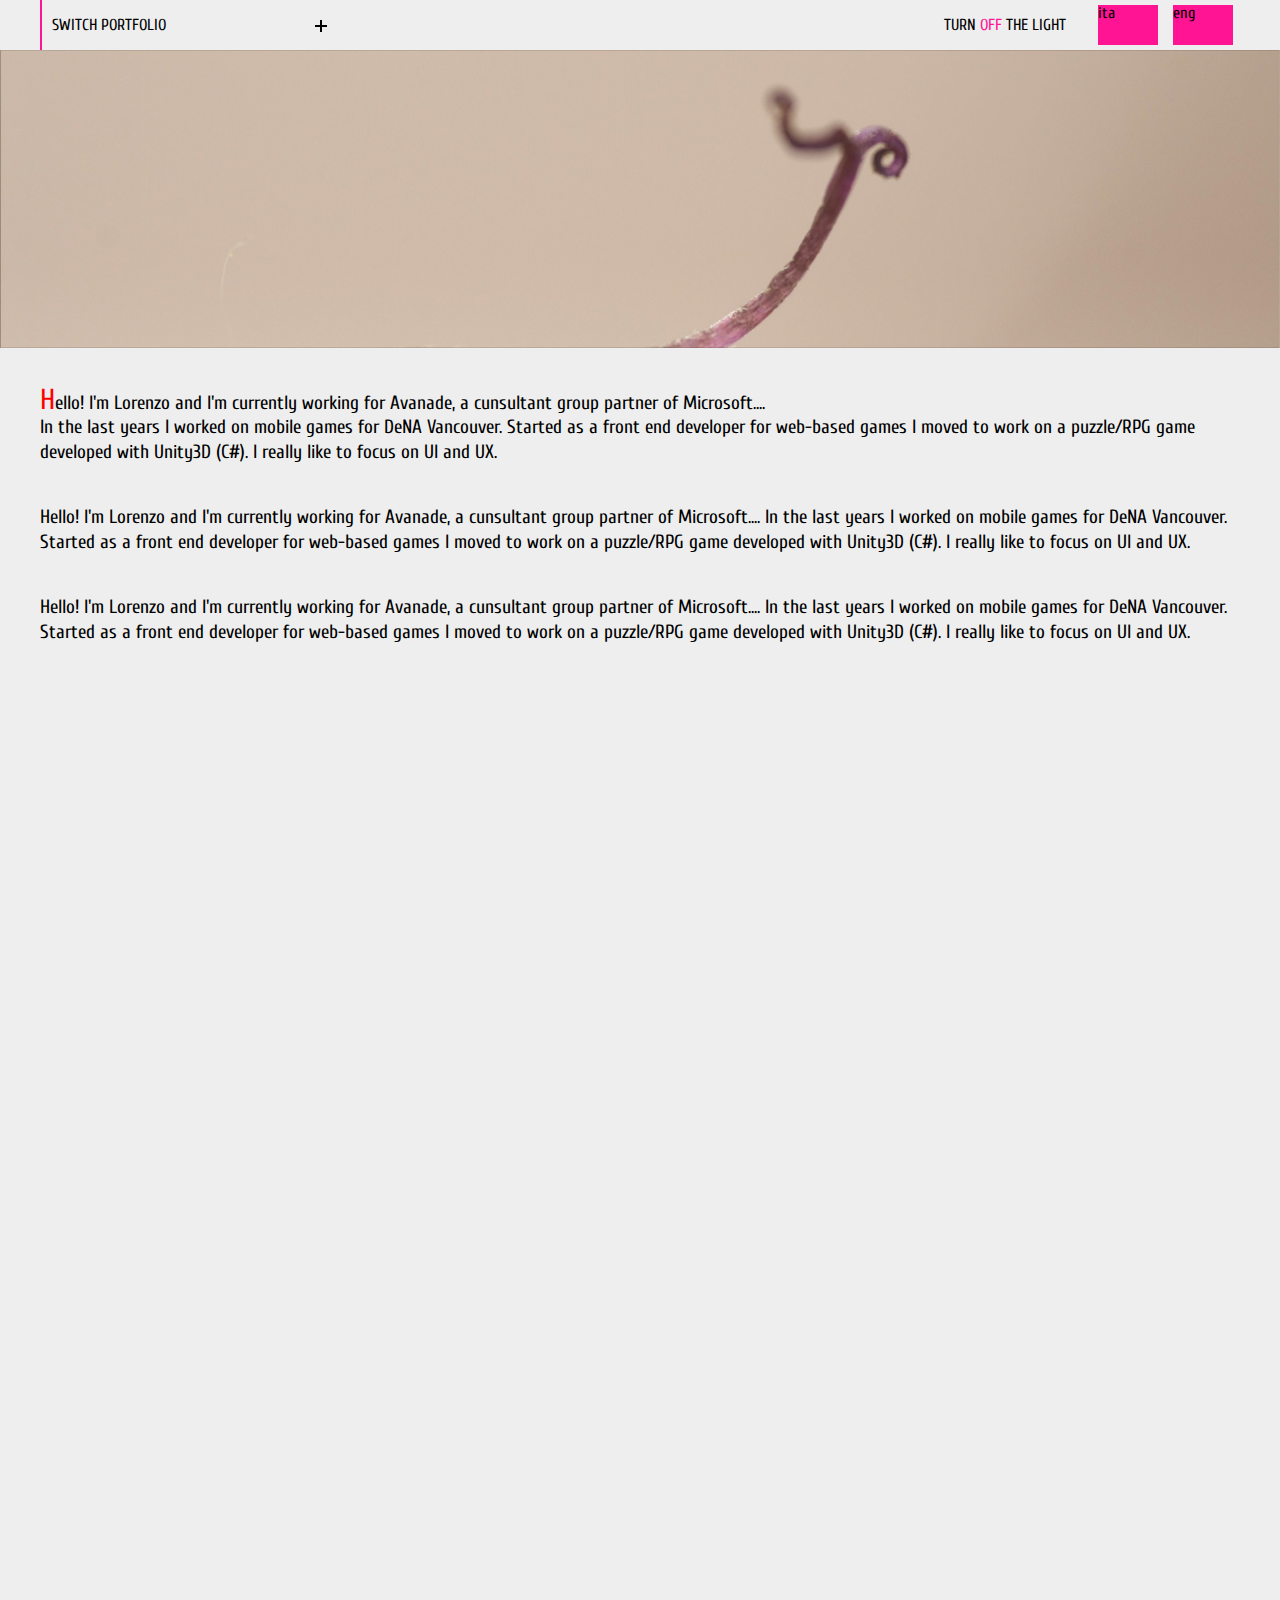
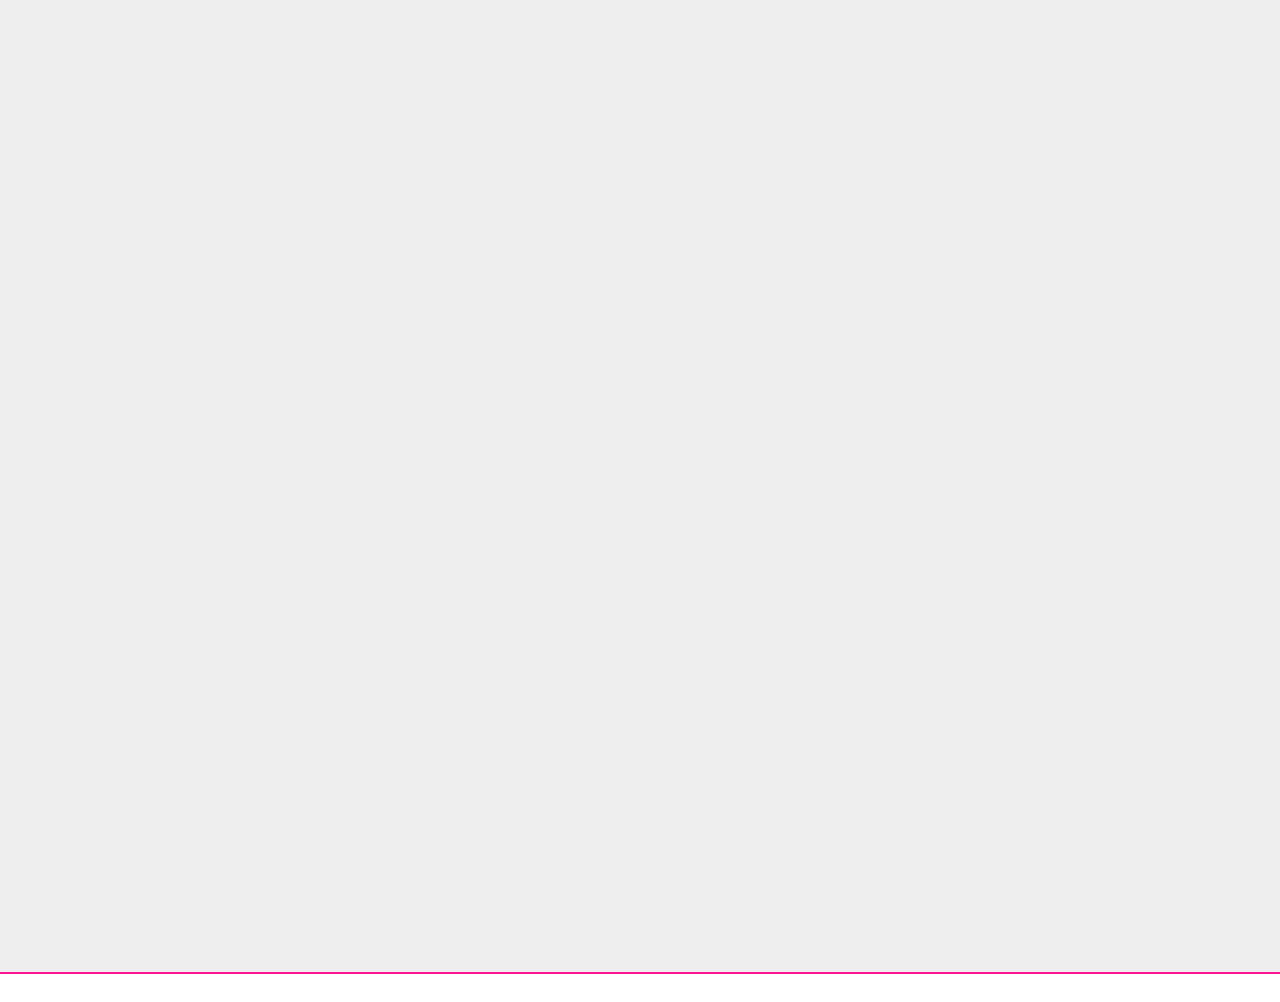
==== commit cae05090: "Changed layout for header and bio. zio banana, work in progress" ====
--- a/layout_test.html
+++ b/layout_test.html
@@ -21,37 +21,11 @@
 		<!-- end imported style -->
 
 	</head>
-	<body onload="loaded()">
+	<body onload="loaded()" class="lightOn">
 		
 		<div id="main" class="main">
 			<!--header element with in order left from right: social icons, menu for old portfolios, blog button-->
 			<header id="header" class="header row">
-				<!--logo header-->
-				<div class="col-1-8 header-logo">
-					<a href="">
-						<img src="resources/images/logo.png">
-					</a>
-				</div>
-				<!--end logo header-->
-				<!--social icons-->
-				<div class="col-1-2 social">
-					<div class="social-label"><p>find me here:</p></div>
-					<div class="social-icon-wrapper">
-						<a href="https://www.linkedin.com/pub/lorenzo-cogliati/46/723/449" class="social-icon linkedin-icon">
-							<img src="resources/images/linkedin-active.png">	
-						</a>
-						<a href="" class="social-icon infoJob-icon">
-							<img src="resources/images/linkedin-active.png">
-						</a>
-						<a href="https://twitter.com/CogliaWho" class="social-icon twitter-icon">
-							<img src="resources/images/twitter-active.png">
-						</a>
-						<a href="https://www.google.com/+LorenzoCogliati" class="social-icon googlePlus-icon">
-							<img src="resources/images/linkedin-active.png">
-						</a>
-					</div>
-				</div>
-				<!--end social icons-->
 				<!--old portfolios menu-->
 				<div id="portfolio-ddl-button" class="col-1-4 portfolio-ddl" onclick="toggleDDL();" data-isOpen="false">
 					<div class="portfolio-ddl-label">switch portfolio</div>
@@ -60,32 +34,74 @@
 						<div id="portfolio-ddl-horiz-bar" class="ddl-icon-bar horizontal-bar"></div>
 					</div>
 					<div id="portfolio-ddl-list" class="portfolio-ddl-list">
-						<!--<div class="portfolio-ddl-item left-all">
-							<div class="portfolio-ddl-title"><p>Portfolio test yeah!<span> 2015</span></p></div>
-							<div class="portfolio-ddl-tech-wrap"><div>1</div><div>2</div></div>
-							<div class="ddl-Arrow-Item">></div>
-						</div>-->
+
 					</div>
 				</div>
 				<!--end old portfolios menu-->
-				<!--blog button-->
+				<div class="col-1-2">
+				</div>
+				<!--social icons
+				<div class="col-1-3 social">
+					<div class="social-label"><p>find me here:</p></div>
+					<div class="social-icon-wrapper">
+						<a href="https://www.linkedin.com/pub/lorenzo-cogliati/46/723/449" class="social-icon linkedin-icon">
+							<img src="resources/images/linkedin-active.png">	
+						</a>
+						<a href="" class="social-icon infoJob-icon">
+							<img src="resources/images/linkedin-active.png">
+						</a>
+						<a href="https://twitter.com/CogliaWho" class="social-icon twitter-icon">
+							<img src="resources/images/twitter-active.png">
+						</a>
+						<a href="https://www.google.com/+LorenzoCogliati" class="social-icon googlePlus-icon">
+							<img src="resources/images/linkedin-active.png">
+						</a>
+					</div>
+				</div>
+				end social icons-->
+				<!--blog button
 				<div class="col-1-8 blog-btn">
 					<a href="">
 						<img src="resources/images/logo2.png">
 					</a>
 				</div>
-				<!--end blog button-->
+				end blog button-->
+				<!--switch light header-->
+				<div class="col-1-8 header-switch" onclick="toggleLight();">
+					<p>turn <span id="switchLabel">off</span> the light</p>
+				</div>
+				<!--end switch light-->
+				<!--language selector-->
+				<div class="col-1-8 language-selector">
+					<div class="language-flag">ita</div>
+					<div class="language-flag">eng</div>
+				</div>
+				<!--end language selector-->
 			</header>
 			<!--end header-->
 			<!--biography container-->
-			<section id="container-bio" class="container-bio row row-pad">
-				<!--logo and/or avatar-->
-				<div class="col-1-2 bio-description">
+			<section id="container-bio" class="container-bio row ">
+				<!--logo banner and/or avatar-->
+				<div class="bio-img">
+					
+				</div>
+				<!--end logo/avatar-->
+				<!--biography-->
+				<article class="bio-description row-pad">
 					<p>
-						I'm currently working for Avanade, a cunsultant group partner of Microsoft. My goal is to 
-						</br></br>
+						Hello! I'm Lorenzo and I'm currently working for Avanade, a cunsultant group partner of Microsoft.... 
+						</br>
 						In the last years I worked on mobile games for DeNA Vancouver. Started as a front end developer for web-based games I moved to work on a puzzle/RPG game developed with Unity3D (C#). I really like to focus on UI and UX. 
-						</br></br>
+					</p>
+					<p>
+						Hello! I'm Lorenzo and I'm currently working for Avanade, a cunsultant group partner of Microsoft.... 
+						In the last years I worked on mobile games for DeNA Vancouver. Started as a front end developer for web-based games I moved to work on a puzzle/RPG game developed with Unity3D (C#). I really like to focus on UI and UX. 
+					</p>
+					<p>
+						Hello! I'm Lorenzo and I'm currently working for Avanade, a cunsultant group partner of Microsoft.... 
+						In the last years I worked on mobile games for DeNA Vancouver. Started as a front end developer for web-based games I moved to work on a puzzle/RPG game developed with Unity3D (C#). I really like to focus on UI and UX. 
+					</p>
+						<!--</br></br>
 						Before this experience in Canada I was working in Italy on web based mobile's applications (mostly for iPad) for the pharmaceutical industries. Also I developed custom modules for the CMS DotNetNuke (ASP.net) and building an e-learning platform for doctors.
 						</br></br>
 						I like to do different things, learn new stuff, to improve my knowledge. 
@@ -99,13 +115,8 @@
 						In my spare time i like to hike with my girlfriend, play basketball, watch movies, play video games and listen a lot of music. I'm also a bicycle mechanic, you never know..
 						</br></br>
 						For a complete list of my experiences check out my <a href="https://www.linkedin.com/pub/lorenzo-cogliati/46/723/449">Linkedin profile</a> or <a href="mailto:lorenzo.cogliati@gmail.com?subject=hello there, lets collaborate!">contact me</a> if you want to work with me or if you want more informations!
-					</p>
-				</div>
-				<!--end logo/avatar-->
-				<!--biography-->
-				<div class="col-1-2 bio-img">
-					<img src="resources/images/me.jpg">
-				</div>
+					</p>-->
+				</article>
 				<!--end biography-->
 			</section>
 			<!--end biography container-->
@@ -149,13 +160,36 @@
 
 	var debugList = [{title:"nome1", data:"data1", techs:["id1","id2","id3","id4"], url: "urltest1"}, {title:"nome2", data:"data2", techs:["id1","id2","id3"], url: "urltest2"}, {title:"nome3", data:"data3", techs:["id1","id2"], url: "urltest3"}, {title:"nome4", data:"data4", techs:["id1"], url: "urltest4"}, {title:"nome5", data:"data5", techs:["id1","id2"], url: "urltest5"}, {title:"nome6", data:"data6", techs:["id1","id2","id3","id4"], url: "urltest6"}];
 
+	var toggleLight = function toggleLight(){
+		if($("#switchLabel").html() === "off"){
+			$("#switchLabel").html("on");
+		} else {
+			$("#switchLabel").html("off");
+		}
+		$('body').toggleClass('lightOff');
+	};
+
 	var toggleDDL = function toggleDDL() {
 		var isOpen = ($("#portfolio-ddl-button").attr("data-isOpen") === 'true');
 		$("#portfolio-ddl-button").attr("data-isOpen", !isOpen);
 
 		animDDLIcon(isOpen);
 		fillDDLList(isOpen);
-	}
+	};
+
+	var fillDDLList = function animDDLIcon(isOpen){
+		if(!isFilled){
+			for (var i = 0; i < debugList.length; i++)
+			{
+				if(i % 2 == 0)
+					$("#portfolio-ddl-list").append('<div class="portfolio-ddl-item left-all">'+debugList[i].title+'</div>');			
+				else
+					$("#portfolio-ddl-list").append('<div class="portfolio-ddl-item right-all">'+debugList[i].title+'</div>');		
+			}
+			isFilled = true;
+		} 
+		animDDLList(isOpen);	
+	};
 
 	var animDDLIcon = function animDDLIcon(isOpen){
 		if(isOpen){
@@ -171,22 +205,6 @@
 		}			
 	};
 
-	var fillDDLList = function animDDLIcon(isOpen){
-		if(!isFilled){
-			for (var i = 0; i < debugList.length; i++)
-			{
-
-				if(i % 2 == 0)
-					$("#portfolio-ddl-list").append('<div class="portfolio-ddl-item left-all"></div>');				
-				else
-					$("#portfolio-ddl-list").append('<div class="portfolio-ddl-item right-all"></div>');				
-			}
-
-			isFilled = true;
-		} 
-
-		animDDLList(isOpen);	
-	};
 
 	var animDDLList = function animDDLIcon(isOpen){
 		if(isOpen){
--- a/css/style.css
+++ b/css/style.css
@@ -51,9 +51,9 @@
 /* flex style */
 /* END LAYOUT MIXINS */
 body, html {
-  background-color: #fff4d7;
+  /*background-color: rgb(255, 244, 215);
+  background-color: rgb(255, 255, 255);*/
   font-family: 'Cuprum', sans-serif;
-  color: black;
   width: 100%; }
 
 a {
@@ -869,12 +869,77 @@
   width: 5%; }
 
 .main {
-  float: left;
   height: 100%;
-  width: 100%; }
+  width: 100%;
+  max-width: 1600px;
+  margin: 0 auto; }
+
+.lightOn {
+  background-color: #EEEEEE;
+  color: #000000;
+  -webkit-transition: all 500ms ease;
+  -moz-transition: all 500ms ease;
+  -ms-transition: all 500ms ease;
+  -o-transition: all 500ms ease;
+  transition: all 500ms ease; }
+  .lightOn section {
+    background-color: #EEEEEE;
+    color: #000000;
+    -webkit-transition: all 500ms ease;
+    -moz-transition: all 500ms ease;
+    -ms-transition: all 500ms ease;
+    -o-transition: all 500ms ease;
+    transition: all 500ms ease; }
+  .lightOn .portfolio-ddl-item {
+    background-color: #EEEEEE;
+    -webkit-transition: all 500ms ease;
+    -moz-transition: all 500ms ease;
+    -ms-transition: all 500ms ease;
+    -o-transition: all 500ms ease;
+    transition: all 500ms ease; }
+  .lightOn .ddl-icon-bar {
+    background-color: black;
+    -webkit-transition: all 500ms ease;
+    -moz-transition: all 500ms ease;
+    -ms-transition: all 500ms ease;
+    -o-transition: all 500ms ease;
+    transition: all 500ms ease; }
+
+.lightOff {
+  background-color: #000000;
+  color: #c6c6c6;
+  -webkit-transition: all 500ms ease;
+  -moz-transition: all 500ms ease;
+  -ms-transition: all 500ms ease;
+  -o-transition: all 500ms ease;
+  transition: all 500ms ease; }
+  .lightOff section {
+    background-color: #000000;
+    color: #c6c6c6;
+    -webkit-transition: all 500ms ease;
+    -moz-transition: all 500ms ease;
+    -ms-transition: all 500ms ease;
+    -o-transition: all 500ms ease;
+    transition: all 500ms ease; }
+  .lightOff .portfolio-ddl-item {
+    background-color: #000000;
+    -webkit-transition: all 500ms ease;
+    -moz-transition: all 500ms ease;
+    -ms-transition: all 500ms ease;
+    -o-transition: all 500ms ease;
+    transition: all 500ms ease; }
+  .lightOff .ddl-icon-bar {
+    background-color: #c6c6c6;
+    -webkit-transition: all 500ms ease;
+    -moz-transition: all 500ms ease;
+    -ms-transition: all 500ms ease;
+    -o-transition: all 500ms ease;
+    transition: all 500ms ease; }
 
 header {
   height: 50px;
+  padding-left: 40px;
+  padding-right: 40px;
   /*position: fixed;
   left: 0px;
   top: 0px;*/
@@ -883,7 +948,8 @@
 header [class*='col-'] {
   height: 100%; }
 
-.header-logo {
+.header-switch {
+  cursor: pointer;
   display: -webkit-box;
   /* OLD - iOS 6-, Safari 3.1-6 */
   display: -moz-box;
@@ -895,18 +961,15 @@
   display: flex;
   /* NEW, Spec - Opera 12.1, Firefox 20+ */
   align-items: center;
-  justify-content: space-around; }
-  .header-logo a {
-    width: 100%;
-    height: 100%;
-    text-align: center;
-    padding: 5px; }
-    .header-logo a img {
-      width: auto;
-      height: 100%; }
+  text-align: center;
+  justify-content: space-around;
+  text-transform: uppercase;
+  font-size: 100%; }
+  .header-switch span {
+    color: deeppink; }
 
 .social-label {
-  width: 30%;
+  width: 35%;
   height: 100%;
   float: left;
   display: -webkit-box;
@@ -924,7 +987,7 @@
   text-transform: uppercase; }
 
 .social-icon-wrapper {
-  width: 40%;
+  width: 65%;
   height: 100%;
   float: left;
   display: -webkit-box;
@@ -967,12 +1030,14 @@
   justify-content: space-between;
   text-transform: uppercase;
   padding: 5px;
-  padding-left: 10px;
-  position: relative; }
+  padding-left: 0px;
+  position: relative;
+  border-left: 2px solid deeppink; }
+  .portfolio-ddl .portfolio-ddl-label {
+    padding-left: 10px; }
   .portfolio-ddl .portfolio-ddl-icon {
     position: relative; }
     .portfolio-ddl .portfolio-ddl-icon .ddl-icon-bar {
-      background-color: black;
       position: absolute;
       -webkit-transform-origin: 50% 50%;
       -moz-transform-origin: 50% 50%;
@@ -993,14 +1058,13 @@
     left: 0px;
     position: absolute;
     width: 100%;
-    height: 150px;
+    height: auto;
     overflow: auto;
     overflow-x: hidden;
     display: none; }
     .portfolio-ddl .portfolio-ddl-list .portfolio-ddl-item {
       width: 100%;
       height: 50px;
-      background-color: white;
       position: relative;
       display: -webkit-box;
       /* OLD - iOS 6-, Safari 3.1-6 */
@@ -1012,7 +1076,8 @@
       /* NEW - Chrome */
       display: flex;
       /* NEW, Spec - Opera 12.1, Firefox 20+ */
-      align-items: center; }
+      align-items: center;
+      border-right: 2px solid deeppink; }
       .portfolio-ddl .portfolio-ddl-list .portfolio-ddl-item .portfolio-ddl-title {
         width: 70%;
         padding: 5px; }
@@ -1050,6 +1115,24 @@
         width: 10%;
         height: 20px; }
 
+.language-selector {
+  display: -webkit-box;
+  /* OLD - iOS 6-, Safari 3.1-6 */
+  display: -moz-box;
+  /* OLD - Firefox 19- (buggy but mostly works) */
+  display: -ms-flexbox;
+  /* TWEENER - IE 10 */
+  display: -webkit-flex;
+  /* NEW - Chrome */
+  display: flex;
+  /* NEW, Spec - Opera 12.1, Firefox 20+ */
+  align-items: center;
+  justify-content: space-around; }
+  .language-selector div {
+    height: 80%;
+    width: 40%;
+    background-color: deeppink; }
+
 .blog-btn {
   display: -webkit-box;
   /* OLD - iOS 6-, Safari 3.1-6 */
@@ -1329,17 +1412,31 @@
   height: 100%; }
 
 .bio-description {
-  overflow: hidden; }
+  overflow: hidden;
+  height: 65%;
+  width: 100%; }
   .bio-description p {
     font-size: 120%;
     padding: 20px;
     line-height: 130%; }
+  .bio-description p:first-of-type::first-letter {
+    font-size: 150%;
+    color: red; }
 
 .bio-img {
-  overflow: hidden; }
-  .bio-img img {
-    width: 100%;
-    height: auto; }
+  height: 35%;
+  width: 100%;
+  max-height: 500px;
+  overflow: hidden;
+  background-image: url("../resources/images/_MG_6839.jpg");
+  background-size: cover;
+  background-position-y: 15%;
+  /*img{
+  	width: 100%;
+  	height: auto;
+  }*/
+  border: 1px solid rgba(0, 0, 0, 0.1);
+  box-shadow: inset 0 4px 6px rgba(255, 255, 255, 0.3), inset 0 -4px 6px rgba(0, 0, 0, 0.3), rgba(255, 255, 255, 0.9); }
 
 .container-skills [class*='col-'] {
   height: 100%; }
@@ -1371,7 +1468,6 @@
 
 [class*='col-'] {
   float: left;
-  background-color: white;
   padding-right: 20px; }
   .row [class*='col-']:last-of-type {
     padding-right: 0; }
@@ -1379,6 +1475,9 @@
 /*#main section:first-of-type {
   margin-top: $headerH;
 }*/
+.col-1 {
+  width: 100%; }
+
 .col-2-3 {
   width: 66.66%; }
 
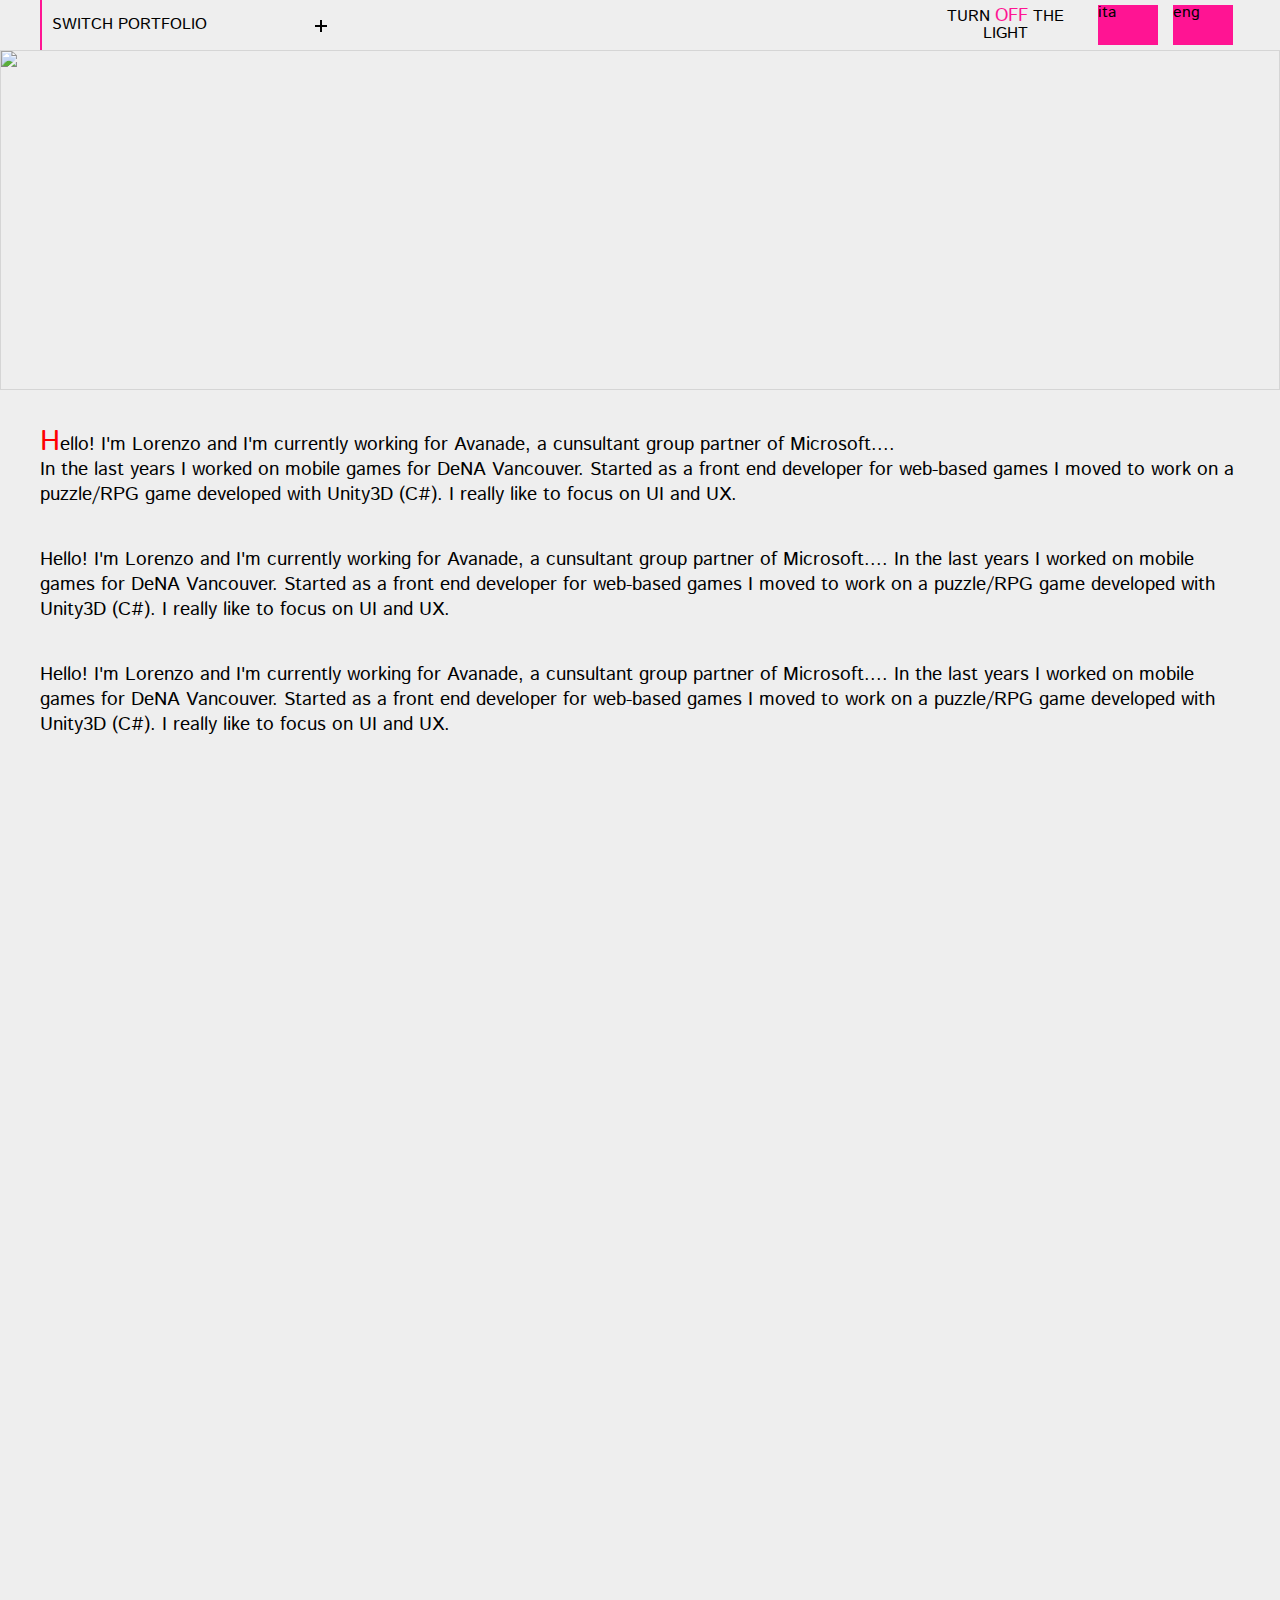
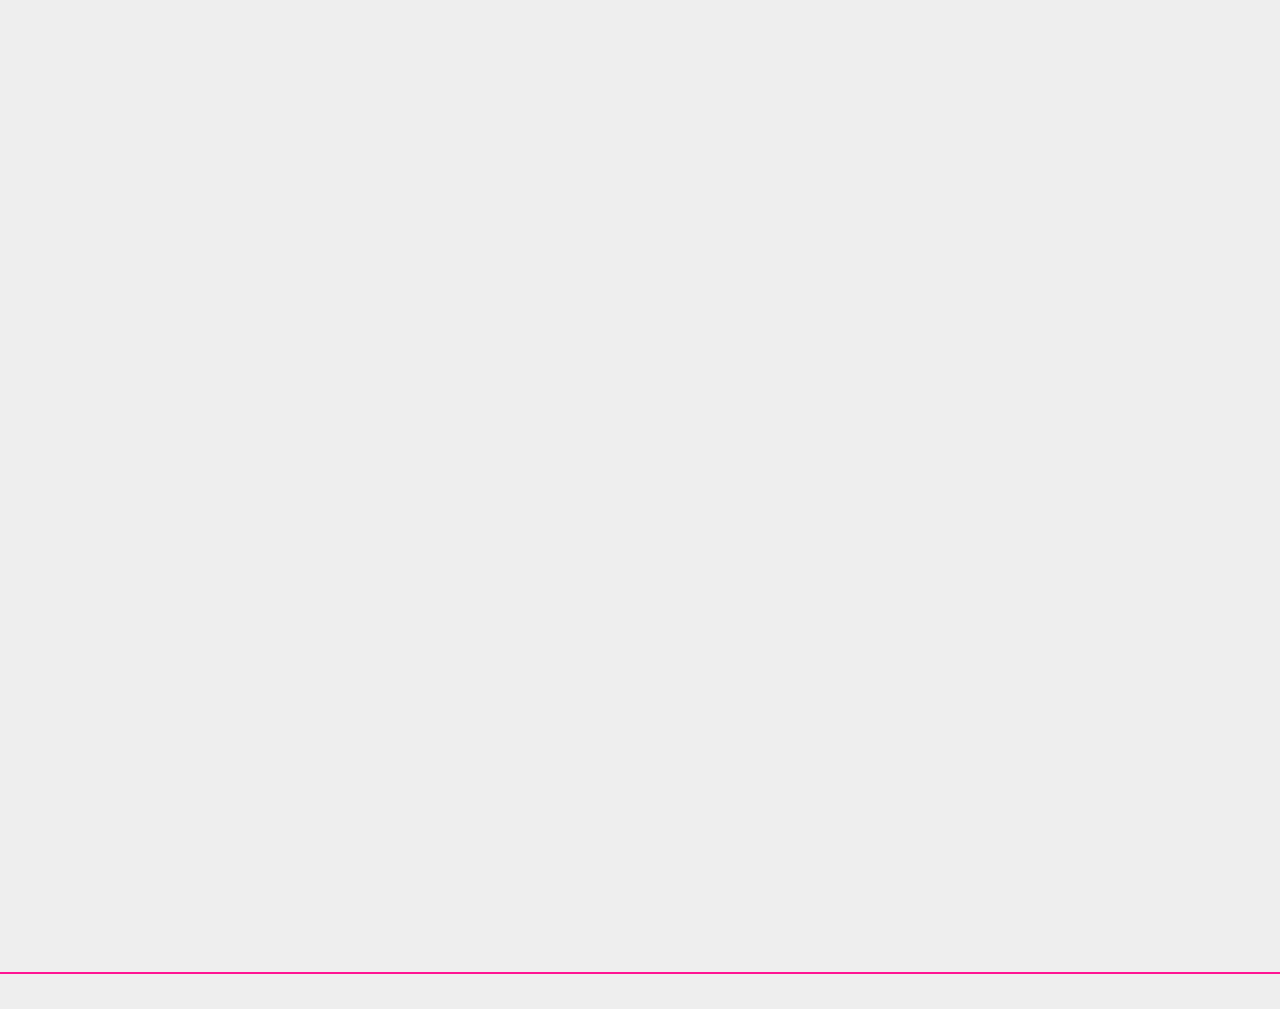
==== commit 74a7dcea: "updated layout responsivness. wip" ====
--- a/layout_test.html
+++ b/layout_test.html
@@ -15,14 +15,14 @@
 		<title>Lorenzo Cogliati playground</title>
 
 		<!-- imported style -->
-		<link href='http://fonts.googleapis.com/css?family=Cuprum' rel='stylesheet' type='text/css'>
 		<link rel="stylesheet" href="css/style.css"></link>
 		<link rel="stylesheet" href="css/stackicons-social-minimal.css"></link>
+		<link href='http://fonts.googleapis.com/css?family=Istok+Web:400,700,700italic' rel='stylesheet' type='text/css'>
 		<!-- end imported style -->
 
 	</head>
 	<body onload="loaded()" class="lightOn">
-		
+
 		<div id="main" class="main">
 			<!--header element with in order left from right: social icons, menu for old portfolios, blog button-->
 			<header id="header" class="header row">
@@ -45,7 +45,7 @@
 					<div class="social-label"><p>find me here:</p></div>
 					<div class="social-icon-wrapper">
 						<a href="https://www.linkedin.com/pub/lorenzo-cogliati/46/723/449" class="social-icon linkedin-icon">
-							<img src="resources/images/linkedin-active.png">	
+							<img src="resources/images/linkedin-active.png">
 						</a>
 						<a href="" class="social-icon infoJob-icon">
 							<img src="resources/images/linkedin-active.png">
@@ -82,34 +82,34 @@
 			<!--biography container-->
 			<section id="container-bio" class="container-bio row ">
 				<!--logo banner and/or avatar-->
-				<div class="bio-img">
-					
+				<div id="bio-img" class="bio-img">
+
 				</div>
 				<!--end logo/avatar-->
 				<!--biography-->
 				<article class="bio-description row-pad">
 					<p>
-						Hello! I'm Lorenzo and I'm currently working for Avanade, a cunsultant group partner of Microsoft.... 
+						Hello! I'm Lorenzo and I'm currently working for Avanade, a cunsultant group partner of Microsoft....
 						</br>
-						In the last years I worked on mobile games for DeNA Vancouver. Started as a front end developer for web-based games I moved to work on a puzzle/RPG game developed with Unity3D (C#). I really like to focus on UI and UX. 
+						In the last years I worked on mobile games for DeNA Vancouver. Started as a front end developer for web-based games I moved to work on a puzzle/RPG game developed with Unity3D (C#). I really like to focus on UI and UX.
 					</p>
 					<p>
-						Hello! I'm Lorenzo and I'm currently working for Avanade, a cunsultant group partner of Microsoft.... 
-						In the last years I worked on mobile games for DeNA Vancouver. Started as a front end developer for web-based games I moved to work on a puzzle/RPG game developed with Unity3D (C#). I really like to focus on UI and UX. 
+						Hello! I'm Lorenzo and I'm currently working for Avanade, a cunsultant group partner of Microsoft....
+						In the last years I worked on mobile games for DeNA Vancouver. Started as a front end developer for web-based games I moved to work on a puzzle/RPG game developed with Unity3D (C#). I really like to focus on UI and UX.
 					</p>
 					<p>
-						Hello! I'm Lorenzo and I'm currently working for Avanade, a cunsultant group partner of Microsoft.... 
-						In the last years I worked on mobile games for DeNA Vancouver. Started as a front end developer for web-based games I moved to work on a puzzle/RPG game developed with Unity3D (C#). I really like to focus on UI and UX. 
+						Hello! I'm Lorenzo and I'm currently working for Avanade, a cunsultant group partner of Microsoft....
+						In the last years I worked on mobile games for DeNA Vancouver. Started as a front end developer for web-based games I moved to work on a puzzle/RPG game developed with Unity3D (C#). I really like to focus on UI and UX.
 					</p>
 						<!--</br></br>
 						Before this experience in Canada I was working in Italy on web based mobile's applications (mostly for iPad) for the pharmaceutical industries. Also I developed custom modules for the CMS DotNetNuke (ASP.net) and building an e-learning platform for doctors.
 						</br></br>
-						I like to do different things, learn new stuff, to improve my knowledge. 
+						I like to do different things, learn new stuff, to improve my knowledge.
 						No fear when it comes to learn new technologies.
 						</br>
 						I'm very good in problem solving and to hit deadlines on time. Performance issues are always on my mind.
 						</br>
-						I've worked on small and big projects with a multicultural teams. 
+						I've worked on small and big projects with a multicultural teams.
 						Familiar with AGILE philosophy, I really love to work in a team. Have the possibilities to share and deal with other people really improves my skills.
 						</br></br>
 						In my spare time i like to hike with my girlfriend, play basketball, watch movies, play video games and listen a lot of music. I'm also a bicycle mechanic, you never know..
@@ -121,9 +121,11 @@
 			</section>
 			<!--end biography container-->
 			<!--skill container with D3 animations-->
-			<section id="container-skills" class="container-skills row row-pad">
+			<section id="container-skills" class="container-skills row row-pad ">
 				<!--Total diagram-->
-				<div class="col-1-4"></div>
+				<div class="col-1-4">
+					<div id="graph-total" class="graph-total"></div>
+				</div>
 				<!--Partials diagram container-->
 				<div class="col-3-4"></div>
 			</section>
@@ -149,6 +151,8 @@
 <!-- imported javascript -->
 <script type="text/javascript" src="frameworks/jquery.js"></script>
 <script type="text/javascript" src="frameworks/jquery_transit.js"></script>
+<script type="text/javascript" src="frameworks/d3.min.js"></script>
+<script type="text/javascript" src="frameworks/radialProgress.js"></script>
 <script type="text/javascript" src="javascript/main.js"></script>
 <!-- end imported javascript -->
 <script type="text/javascript">
@@ -182,13 +186,13 @@
 			for (var i = 0; i < debugList.length; i++)
 			{
 				if(i % 2 == 0)
-					$("#portfolio-ddl-list").append('<div class="portfolio-ddl-item left-all">'+debugList[i].title+'</div>');			
+					$("#portfolio-ddl-list").append('<div class="portfolio-ddl-item left-all">'+debugList[i].title+'</div>');
 				else
-					$("#portfolio-ddl-list").append('<div class="portfolio-ddl-item right-all">'+debugList[i].title+'</div>');		
+					$("#portfolio-ddl-list").append('<div class="portfolio-ddl-item right-all">'+debugList[i].title+'</div>');
 			}
 			isFilled = true;
-		} 
-		animDDLList(isOpen);	
+		}
+		animDDLList(isOpen);
 	};
 
 	var animDDLIcon = function animDDLIcon(isOpen){
@@ -202,7 +206,7 @@
 			ddlVertBar.removeClass('anim-ddl-icon-close-vert').addClass('anim-ddl-icon-open-vert');
 			ddlHorizBar.removeClass('anim-ddl-icon-close-horiz').addClass('anim-ddl-icon-open-horiz');
 			$("#portfolio-ddl-list").css("display", "block");
-		}			
+		}
 	};
 
 
@@ -210,17 +214,18 @@
 		if(isOpen){
 			jQuery.each($(".portfolio-ddl-item"), function(i, val){
 				if(i % 2 == 0)
-					$(val).removeClass('anim-ddl-open-left').addClass('anim-ddl-close-left');		
+					$(val).removeClass('anim-ddl-open-left').addClass('anim-ddl-close-left');
 				else
 					$(val).removeClass('anim-ddl-open-right').addClass('anim-ddl-close-right');
 			});
 		} else {
 			$(".portfolio-ddl-item").each(function(i, val){
 				if(i % 2 == 0)
-					$(val).removeClass('anim-ddl-close-left').addClass('anim-ddl-open-left');		
+					$(val).removeClass('anim-ddl-close-left').addClass('anim-ddl-open-left');
 				else
 					$(val).removeClass('anim-ddl-close-right').addClass('anim-ddl-open-right');
 			});
-		}	
-	};
-</script>+		}
+	};
+
+</script>
--- a/css/style.css
+++ b/css/style.css
@@ -53,7 +53,7 @@
 body, html {
   /*background-color: rgb(255, 244, 215);
   background-color: rgb(255, 255, 255);*/
-  font-family: 'Cuprum', sans-serif;
+  font-family: 'Istok Web', sans-serif;
   width: 100%; }
 
 a {
@@ -789,7 +789,7 @@
 
 /* BG COLOR */
 .mred {
-  background-color: #b50000; }
+  background-color: #b50000 !important; }
 
 .bblack {
   background-color: #000000; }
@@ -867,74 +867,6 @@
 
 .w5 {
   width: 5%; }
-
-.main {
-  height: 100%;
-  width: 100%;
-  max-width: 1600px;
-  margin: 0 auto; }
-
-.lightOn {
-  background-color: #EEEEEE;
-  color: #000000;
-  -webkit-transition: all 500ms ease;
-  -moz-transition: all 500ms ease;
-  -ms-transition: all 500ms ease;
-  -o-transition: all 500ms ease;
-  transition: all 500ms ease; }
-  .lightOn section {
-    background-color: #EEEEEE;
-    color: #000000;
-    -webkit-transition: all 500ms ease;
-    -moz-transition: all 500ms ease;
-    -ms-transition: all 500ms ease;
-    -o-transition: all 500ms ease;
-    transition: all 500ms ease; }
-  .lightOn .portfolio-ddl-item {
-    background-color: #EEEEEE;
-    -webkit-transition: all 500ms ease;
-    -moz-transition: all 500ms ease;
-    -ms-transition: all 500ms ease;
-    -o-transition: all 500ms ease;
-    transition: all 500ms ease; }
-  .lightOn .ddl-icon-bar {
-    background-color: black;
-    -webkit-transition: all 500ms ease;
-    -moz-transition: all 500ms ease;
-    -ms-transition: all 500ms ease;
-    -o-transition: all 500ms ease;
-    transition: all 500ms ease; }
-
-.lightOff {
-  background-color: #000000;
-  color: #c6c6c6;
-  -webkit-transition: all 500ms ease;
-  -moz-transition: all 500ms ease;
-  -ms-transition: all 500ms ease;
-  -o-transition: all 500ms ease;
-  transition: all 500ms ease; }
-  .lightOff section {
-    background-color: #000000;
-    color: #c6c6c6;
-    -webkit-transition: all 500ms ease;
-    -moz-transition: all 500ms ease;
-    -ms-transition: all 500ms ease;
-    -o-transition: all 500ms ease;
-    transition: all 500ms ease; }
-  .lightOff .portfolio-ddl-item {
-    background-color: #000000;
-    -webkit-transition: all 500ms ease;
-    -moz-transition: all 500ms ease;
-    -ms-transition: all 500ms ease;
-    -o-transition: all 500ms ease;
-    transition: all 500ms ease; }
-  .lightOff .ddl-icon-bar {
-    background-color: #c6c6c6;
-    -webkit-transition: all 500ms ease;
-    -moz-transition: all 500ms ease;
-    -ms-transition: all 500ms ease;
-    -o-transition: all 500ms ease;
-    transition: all 500ms ease; }
 
 header {
   height: 50px;
@@ -966,7 +898,8 @@
   text-transform: uppercase;
   font-size: 100%; }
   .header-switch span {
-    color: deeppink; }
+    color: deeppink;
+    font-size: 110%; }
 
 .social-label {
   width: 35%;
@@ -1413,7 +1346,7 @@
 
 .bio-description {
   overflow: hidden;
-  height: 65%;
+  height: 60%;
   width: 100%; }
   .bio-description p {
     font-size: 120%;
@@ -1424,11 +1357,10 @@
     color: red; }
 
 .bio-img {
-  height: 35%;
+  height: 40%;
   width: 100%;
   max-height: 500px;
   overflow: hidden;
-  background-image: url("../resources/images/_MG_6839.jpg");
   background-size: cover;
   background-position-y: 15%;
   /*img{
@@ -1437,25 +1369,127 @@
   }*/
   border: 1px solid rgba(0, 0, 0, 0.1);
   box-shadow: inset 0 4px 6px rgba(255, 255, 255, 0.3), inset 0 -4px 6px rgba(0, 0, 0, 0.3), rgba(255, 255, 255, 0.9); }
+  .bio-img img {
+    width: 100%;
+    height: auto; }
 
 .container-skills [class*='col-'] {
   height: 100%; }
 
+.graph-total {
+  width: 100%;
+  height: 50%;
+  box-sizing: border-box;
+  float: left; }
+
+.graph-total .arc {
+  stroke-weight: 0.1;
+  fill: #f0a417; }
+
+.radial {
+  border-radius: 3px;
+  background: #FFFFFF;
+  color: #000; }
+
+.radial-svg .background {
+  fill: transparent; }
+
+.radial-svg .component path {
+  fill: #c6c6c6; }
+
+.radial-svg .labels {
+  display: none; }
+
+.radial-svg .arcs .arc {
+  fill: deeppink; }
+
 .container-contact [class*='col-'] {
   height: 100%; }
 
 footer {
   height: 30px;
-  background-color: white;
   border-top: 2px solid deeppink; }
 
 footer [class*='col-'] {
   height: 100%; }
 
+@media (min-width: 1520px) {
+  .bio-description p {
+    font-size: 190%; } }
 * {
   -webkit-box-sizing: border-box;
   -moz-box-sizing: border-box;
   box-sizing: border-box; }
+
+body {
+  display: inline-block; }
+
+.main {
+  width: 100%;
+  max-width: 1600px;
+  margin: 0 auto; }
+
+.lightOn {
+  background-color: #EEEEEE;
+  color: #000000;
+  -webkit-transition: all 500ms ease;
+  -moz-transition: all 500ms ease;
+  -ms-transition: all 500ms ease;
+  -o-transition: all 500ms ease;
+  transition: all 500ms ease; }
+  .lightOn section {
+    background-color: #EEEEEE;
+    color: #000000;
+    -webkit-transition: all 500ms ease;
+    -moz-transition: all 500ms ease;
+    -ms-transition: all 500ms ease;
+    -o-transition: all 500ms ease;
+    transition: all 500ms ease; }
+  .lightOn .portfolio-ddl-item {
+    background-color: #EEEEEE;
+    -webkit-transition: all 500ms ease;
+    -moz-transition: all 500ms ease;
+    -ms-transition: all 500ms ease;
+    -o-transition: all 500ms ease;
+    transition: all 500ms ease; }
+  .lightOn .ddl-icon-bar {
+    background-color: black;
+    -webkit-transition: all 500ms ease;
+    -moz-transition: all 500ms ease;
+    -ms-transition: all 500ms ease;
+    -o-transition: all 500ms ease;
+    transition: all 500ms ease; }
+
+.lightOff {
+  background-color: #000000;
+  color: #c6c6c6;
+  -webkit-transition: all 500ms ease;
+  -moz-transition: all 500ms ease;
+  -ms-transition: all 500ms ease;
+  -o-transition: all 500ms ease;
+  transition: all 500ms ease; }
+  .lightOff section {
+    background-color: #000000;
+    color: #c6c6c6;
+    -webkit-transition: all 500ms ease;
+    -moz-transition: all 500ms ease;
+    -ms-transition: all 500ms ease;
+    -o-transition: all 500ms ease;
+    transition: all 500ms ease; }
+  .lightOff .portfolio-ddl-item {
+    background-color: #000000;
+    -webkit-transition: all 500ms ease;
+    -moz-transition: all 500ms ease;
+    -ms-transition: all 500ms ease;
+    -o-transition: all 500ms ease;
+    transition: all 500ms ease; }
+  .lightOff .ddl-icon-bar {
+    background-color: #c6c6c6;
+    -webkit-transition: all 500ms ease;
+    -moz-transition: all 500ms ease;
+    -ms-transition: all 500ms ease;
+    -o-transition: all 500ms ease;
+    transition: all 500ms ease; }
 
 .row {
   float: left;
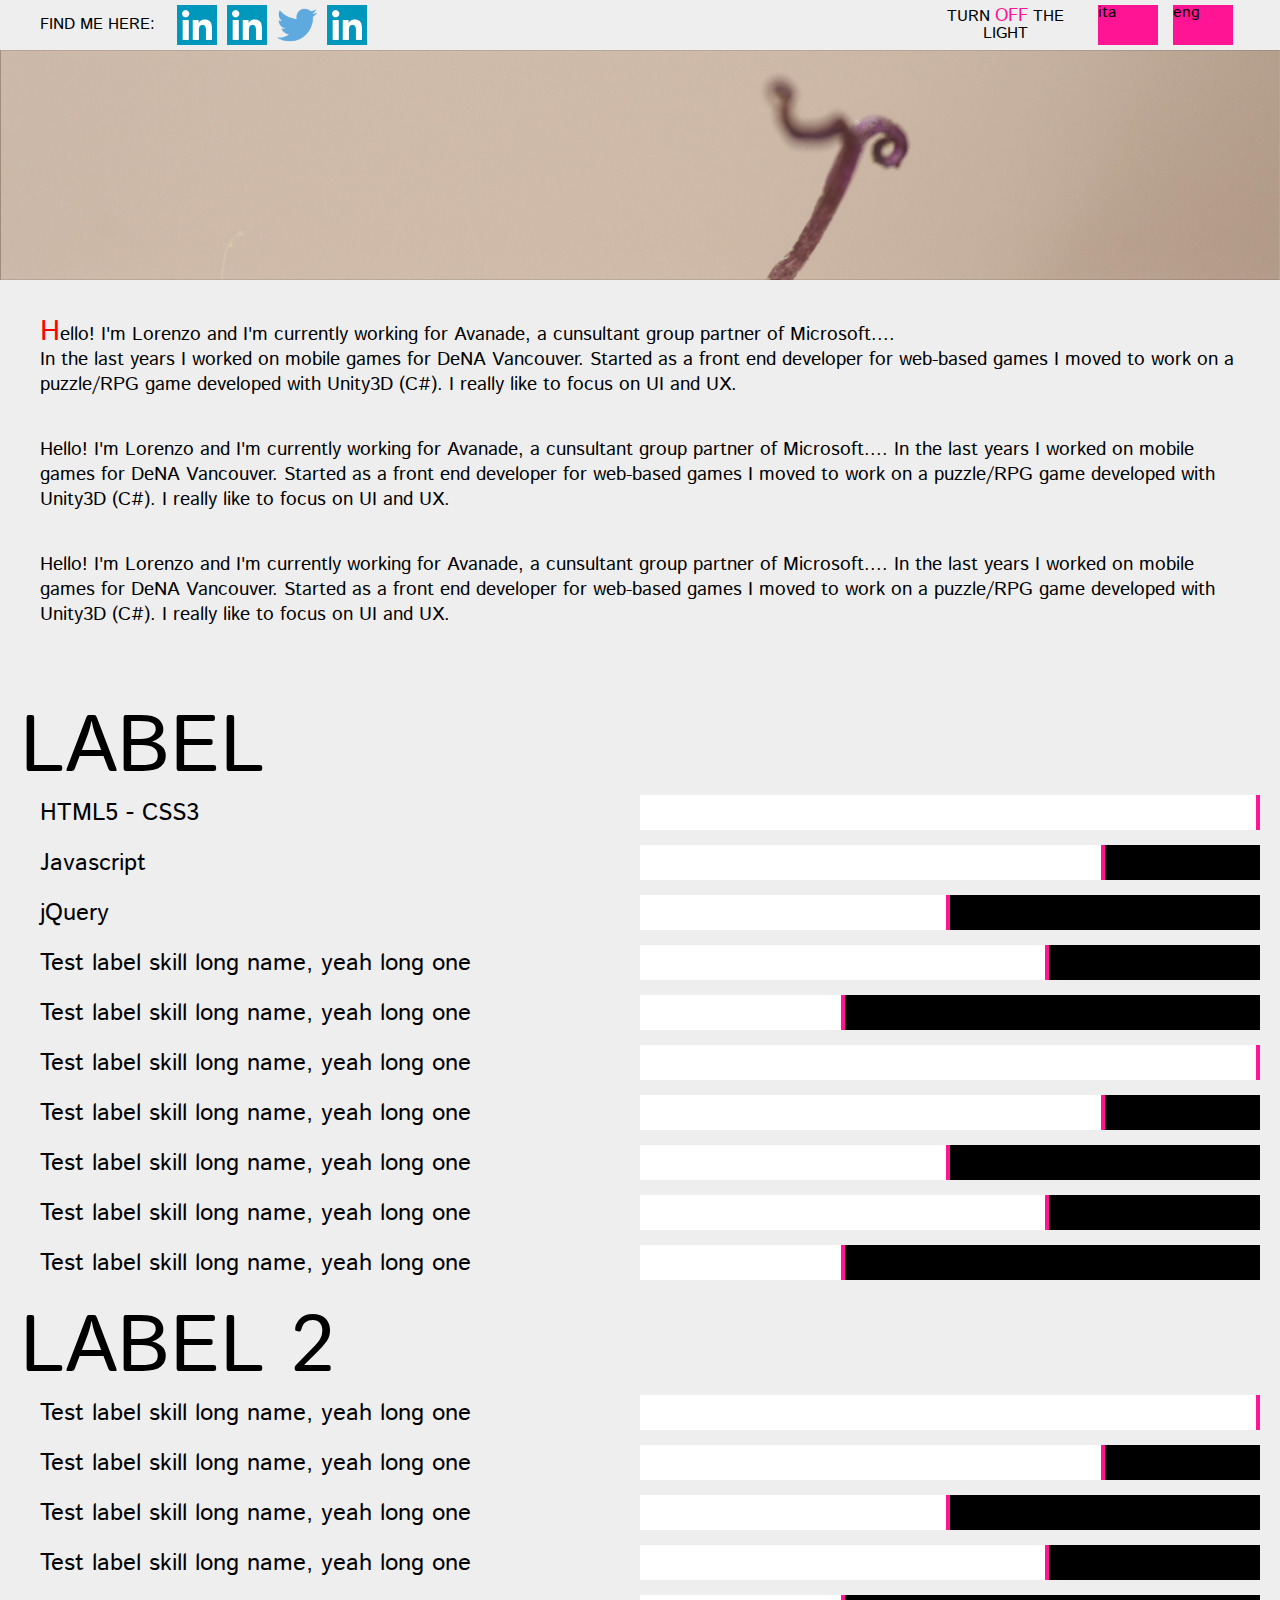
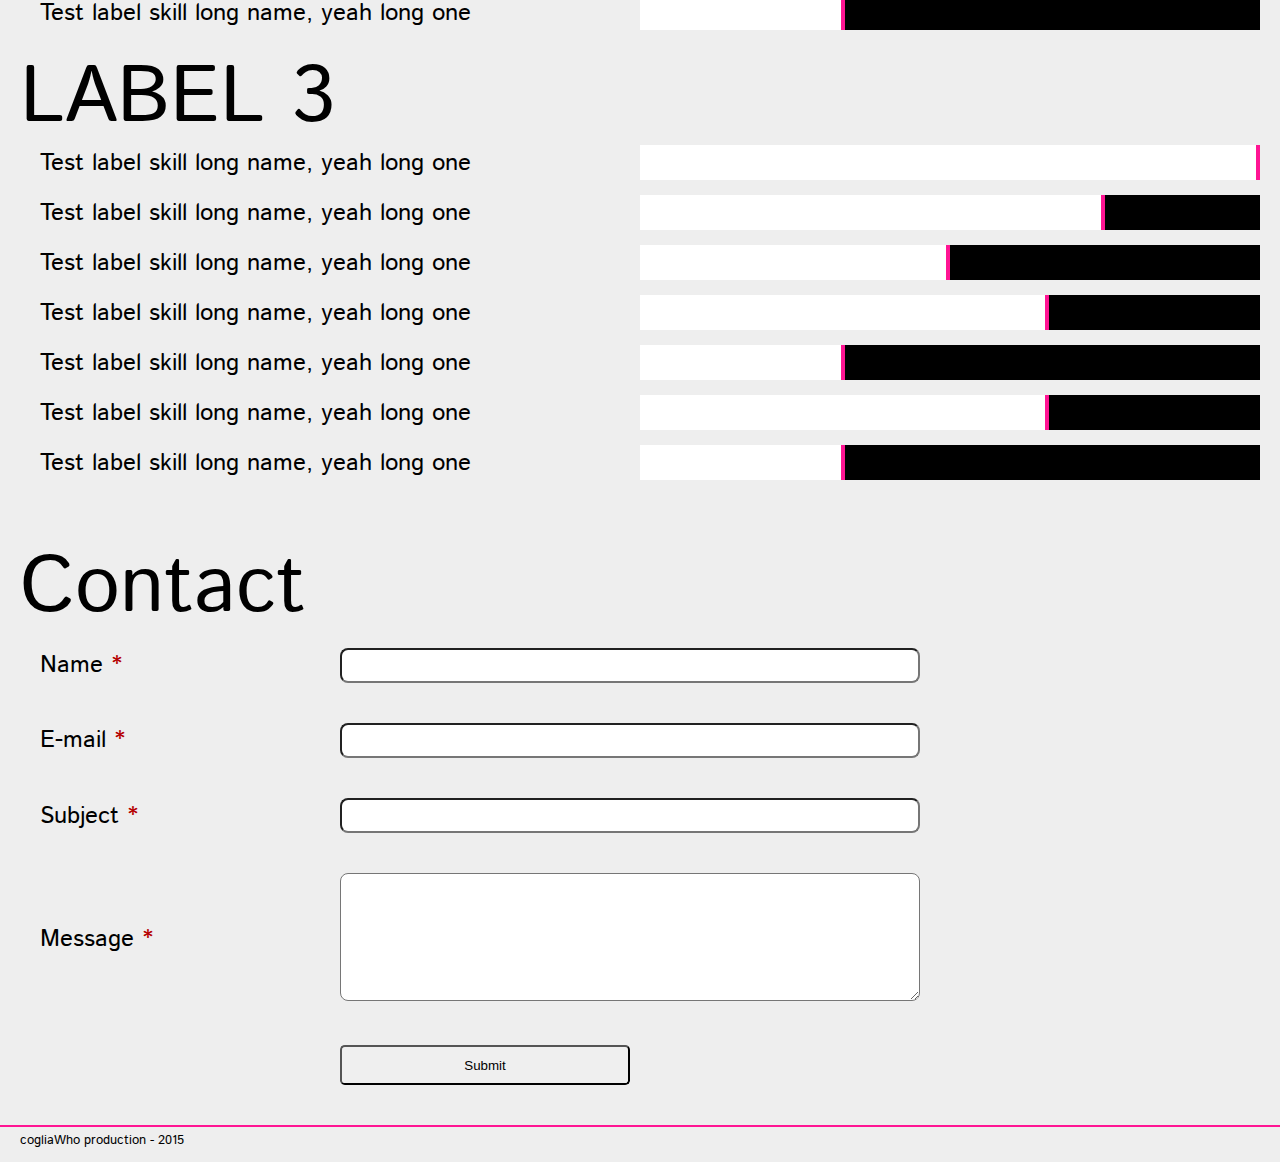
==== commit ec28528a: "finalized page layout static" ====
--- a/layout_test.html
+++ b/layout_test.html
@@ -26,7 +26,7 @@
 		<div id="main" class="main">
 			<!--header element with in order left from right: social icons, menu for old portfolios, blog button-->
 			<header id="header" class="header row">
-				<!--old portfolios menu-->
+				<!--old portfolios menu
 				<div id="portfolio-ddl-button" class="col-1-4 portfolio-ddl" onclick="toggleDDL();" data-isOpen="false">
 					<div class="portfolio-ddl-label">switch portfolio</div>
 					<div id="portfolio-ddl-icon" class="portfolio-ddl-icon">
@@ -37,11 +37,9 @@
 
 					</div>
 				</div>
-				<!--end old portfolios menu-->
-				<div class="col-1-2">
-				</div>
-				<!--social icons
-				<div class="col-1-3 social">
+				end old portfolios menu-->
+				<!--social icons-->
+				<div class="col-3-4 social">
 					<div class="social-label"><p>find me here:</p></div>
 					<div class="social-icon-wrapper">
 						<a href="https://www.linkedin.com/pub/lorenzo-cogliati/46/723/449" class="social-icon linkedin-icon">
@@ -58,7 +56,7 @@
 						</a>
 					</div>
 				</div>
-				end social icons-->
+				<!--end social icons-->
 				<!--blog button
 				<div class="col-1-8 blog-btn">
 					<a href="">
@@ -101,47 +99,186 @@
 						Hello! I'm Lorenzo and I'm currently working for Avanade, a cunsultant group partner of Microsoft....
 						In the last years I worked on mobile games for DeNA Vancouver. Started as a front end developer for web-based games I moved to work on a puzzle/RPG game developed with Unity3D (C#). I really like to focus on UI and UX.
 					</p>
-						<!--</br></br>
-						Before this experience in Canada I was working in Italy on web based mobile's applications (mostly for iPad) for the pharmaceutical industries. Also I developed custom modules for the CMS DotNetNuke (ASP.net) and building an e-learning platform for doctors.
-						</br></br>
-						I like to do different things, learn new stuff, to improve my knowledge.
-						No fear when it comes to learn new technologies.
-						</br>
-						I'm very good in problem solving and to hit deadlines on time. Performance issues are always on my mind.
-						</br>
-						I've worked on small and big projects with a multicultural teams.
-						Familiar with AGILE philosophy, I really love to work in a team. Have the possibilities to share and deal with other people really improves my skills.
-						</br></br>
-						In my spare time i like to hike with my girlfriend, play basketball, watch movies, play video games and listen a lot of music. I'm also a bicycle mechanic, you never know..
-						</br></br>
-						For a complete list of my experiences check out my <a href="https://www.linkedin.com/pub/lorenzo-cogliati/46/723/449">Linkedin profile</a> or <a href="mailto:lorenzo.cogliati@gmail.com?subject=hello there, lets collaborate!">contact me</a> if you want to work with me or if you want more informations!
-					</p>-->
 				</article>
 				<!--end biography-->
 			</section>
 			<!--end biography container-->
 			<!--skill container with D3 animations-->
 			<section id="container-skills" class="container-skills row row-pad ">
-				<!--Total diagram-->
-				<div class="col-1-4">
-					<div id="graph-total" class="graph-total"></div>
-				</div>
-				<!--Partials diagram container-->
+				<h1 class="skill-title">LABEL</h1>
+				<div class="skill-wrap">
+					<div class="skill-name">HTML5 - CSS3</div>
+					<div class="skill-progressBar"><div class="skill-progress w100"></div></div>
+				</div>
+				<div class="skill-wrap">
+					<div class="skill-name">Javascript</div>
+					<div class="skill-progressBar"><div class="skill-progress w75"></div></div>
+				</div>
+				<div class="skill-wrap">
+					<div class="skill-name">jQuery</div>
+					<div class="skill-progressBar"><div class="skill-progress w50"></div></div>
+				</div>
+				<div class="skill-wrap">
+					<div class="skill-name">Test label skill long name, yeah long one</div>
+					<div class="skill-progressBar"><div class="skill-progress w66"></div></div>
+				</div>
+				<div class="skill-wrap">
+					<div class="skill-name">Test label skill long name, yeah long one</div>
+					<div class="skill-progressBar"><div class="skill-progress w33"></div></div>
+				</div>
+				<div class="skill-wrap">
+					<div class="skill-name">Test label skill long name, yeah long one</div>
+					<div class="skill-progressBar"><div class="skill-progress w100"></div></div>
+				</div>
+				<div class="skill-wrap">
+					<div class="skill-name">Test label skill long name, yeah long one</div>
+					<div class="skill-progressBar"><div class="skill-progress w75"></div></div>
+				</div>
+				<div class="skill-wrap">
+					<div class="skill-name">Test label skill long name, yeah long one</div>
+					<div class="skill-progressBar"><div class="skill-progress w50"></div></div>
+				</div>
+				<div class="skill-wrap">
+					<div class="skill-name">Test label skill long name, yeah long one</div>
+					<div class="skill-progressBar"><div class="skill-progress w66"></div></div>
+				</div>
+				<div class="skill-wrap">
+					<div class="skill-name">Test label skill long name, yeah long one</div>
+					<div class="skill-progressBar"><div class="skill-progress w33"></div></div>
+				</div>
+				<h1 class="skill-title">LABEL 2</h1>
+				<div class="skill-wrap">
+					<div class="skill-name">Test label skill long name, yeah long one</div>
+					<div class="skill-progressBar"><div class="skill-progress w100"></div></div>
+				</div>
+				<div class="skill-wrap">
+					<div class="skill-name">Test label skill long name, yeah long one</div>
+					<div class="skill-progressBar"><div class="skill-progress w75"></div></div>
+				</div>
+				<div class="skill-wrap">
+					<div class="skill-name">Test label skill long name, yeah long one</div>
+					<div class="skill-progressBar"><div class="skill-progress w50"></div></div>
+				</div>
+				<div class="skill-wrap">
+					<div class="skill-name">Test label skill long name, yeah long one</div>
+					<div class="skill-progressBar"><div class="skill-progress w66"></div></div>
+				</div>
+				<div class="skill-wrap">
+					<div class="skill-name">Test label skill long name, yeah long one</div>
+					<div class="skill-progressBar"><div class="skill-progress w33"></div></div>
+				</div>
+				<h1 class="skill-title">LABEL 3</h1>
+				<div class="skill-wrap">
+					<div class="skill-name">Test label skill long name, yeah long one</div>
+					<div class="skill-progressBar"><div class="skill-progress w100"></div></div>
+				</div>
+				<div class="skill-wrap">
+					<div class="skill-name">Test label skill long name, yeah long one</div>
+					<div class="skill-progressBar"><div class="skill-progress w75"></div></div>
+				</div>
+				<div class="skill-wrap">
+					<div class="skill-name">Test label skill long name, yeah long one</div>
+					<div class="skill-progressBar"><div class="skill-progress w50"></div></div>
+				</div>
+				<div class="skill-wrap">
+					<div class="skill-name">Test label skill long name, yeah long one</div>
+					<div class="skill-progressBar"><div class="skill-progress w66"></div></div>
+				</div>
+				<div class="skill-wrap">
+					<div class="skill-name">Test label skill long name, yeah long one</div>
+					<div class="skill-progressBar"><div class="skill-progress w33"></div></div>
+				</div>
+				<div class="skill-wrap">
+					<div class="skill-name">Test label skill long name, yeah long one</div>
+					<div class="skill-progressBar"><div class="skill-progress w66"></div></div>
+				</div>
+				<div class="skill-wrap">
+					<div class="skill-name">Test label skill long name, yeah long one</div>
+					<div class="skill-progressBar"><div class="skill-progress w33"></div></div>
+				</div>
+				<!--Total diagram
+				<div class="skills-nav"></div>
+				<div class="graph-row">
+					<div id="graph-total" class="graph-container graph-total"></div>
+					<div id="graph-total2" class="graph-container graph-total"></div>
+					<div id="graph-total3" class="graph-container graph-total"></div>
+				</div>
+				<div class="graph-row">
+					<div id="graph-total4" class="graph-container graph-total"></div>
+					<div id="graph-total5" class="graph-container graph-total"></div>
+					<div id="graph-total6" class="graph-container graph-total"></div>
+				</div>-->
+				<!--Partials diagram container
 				<div class="col-3-4"></div>
+				-->
 			</section>
 			<!--end skill container-->
 			<!--contact form container-->
 			<section id="container-contact" class="container-contact row row-pad">
-				<div class="col-1-4"></div>
-				<!--Contact form container-->
-				<div class="col-1-2"></div>
-				<div class="col-1-4"></div>
+				<h1 class="skill-title">Contact</h1>
+				<div id="contact-name" class="row row-pad contact-field">
+					<div class="col-1-4">
+						<p class="contact-label">Name <span id="alertName" class="contact-required">*</span></p>
+					</div>
+					<div class="col-1-2">
+						<input class="contact-textBox" type="text" id="name" name="name">
+					</div>
+					<div class="col-1-4">
+						<p class="contact-errorMsg">Error message</p>
+					</div>
+				</div>
+
+				<div id="contact-email" class="row row-pad contact-field">
+					<div class="col-1-4">
+						<p class="contact-label">E-mail <span id="alertEmail" class="contact-required">*</span></p>
+					</div>
+					<div class="col-1-2">
+						<input class="contact-textBox" type="text" id="email" name="email">
+					</div>
+					<div class="col-1-4">
+						<p class="contact-errorMsg">Error message</p>
+					</div>
+				</div>
+
+				<div id="contact-subject" class="row row-pad contact-field">
+					<div class="col-1-4">
+						<p class="contact-label">Subject <span id="alertSubject" class="contact-required">*</span></p>
+					</div>
+					<div class="col-1-2">
+						<input class="contact-textBox" type="text" id="subject" name="subject">
+					</div>
+					<div class="col-1-4">
+						<p class="contact-errorMsg">Error message</p>
+					</div>
+				</div>
+
+				<div id="contact-message" class="row row-pad contact-field">
+					<div class="col-1-4">
+						<p class="contact-label">Message <span id="alertMessage" class="contact-required">*</span></p>
+					</div>
+					<div class="col-1-2">
+						<textarea class="contact-textarea" name="message" id="message"></textarea>
+					</div>
+					<div class="col-1-4">
+						<p class="contact-errorMsg">Error message</p>
+					</div>
+				</div>
+				<div id="contact-name" class="row row-pad contact-field">
+					<div class="col-1-4">
+					</div>
+					<!--Contact form container-->
+					<div class="col-1-2">
+						<button class="contact-btn" id="submit" name="submit">submit</button>
+					</div>
+					<div class="col-1-4">
+					</div>
+				</div>
 			</section>
 			<!--end contact form container-->
 			<!--footer with copyright and signature-->
 			<footer id="footer" class="footer row">
 				<!--Signature-->
-				<div class="col-1-4"></div>
+				<p class="footer-info">cogliaWho production - 2015</p>
 			</footer>
 			<!--end footer-->
 		</div>
@@ -154,78 +291,4 @@
 <script type="text/javascript" src="frameworks/d3.min.js"></script>
 <script type="text/javascript" src="frameworks/radialProgress.js"></script>
 <script type="text/javascript" src="javascript/main.js"></script>
-<!-- end imported javascript -->
-<script type="text/javascript">
-
-	var ddlVertBar = $("#portfolio-ddl-vert-bar");
-	var ddlHorizBar = $("#portfolio-ddl-horiz-bar");
-	var isFilled = false;
-	var animDDLdelay = 300;
-
-	var debugList = [{title:"nome1", data:"data1", techs:["id1","id2","id3","id4"], url: "urltest1"}, {title:"nome2", data:"data2", techs:["id1","id2","id3"], url: "urltest2"}, {title:"nome3", data:"data3", techs:["id1","id2"], url: "urltest3"}, {title:"nome4", data:"data4", techs:["id1"], url: "urltest4"}, {title:"nome5", data:"data5", techs:["id1","id2"], url: "urltest5"}, {title:"nome6", data:"data6", techs:["id1","id2","id3","id4"], url: "urltest6"}];
-
-	var toggleLight = function toggleLight(){
-		if($("#switchLabel").html() === "off"){
-			$("#switchLabel").html("on");
-		} else {
-			$("#switchLabel").html("off");
-		}
-		$('body').toggleClass('lightOff');
-	};
-
-	var toggleDDL = function toggleDDL() {
-		var isOpen = ($("#portfolio-ddl-button").attr("data-isOpen") === 'true');
-		$("#portfolio-ddl-button").attr("data-isOpen", !isOpen);
-
-		animDDLIcon(isOpen);
-		fillDDLList(isOpen);
-	};
-
-	var fillDDLList = function animDDLIcon(isOpen){
-		if(!isFilled){
-			for (var i = 0; i < debugList.length; i++)
-			{
-				if(i % 2 == 0)
-					$("#portfolio-ddl-list").append('<div class="portfolio-ddl-item left-all">'+debugList[i].title+'</div>');
-				else
-					$("#portfolio-ddl-list").append('<div class="portfolio-ddl-item right-all">'+debugList[i].title+'</div>');
-			}
-			isFilled = true;
-		}
-		animDDLList(isOpen);
-	};
-
-	var animDDLIcon = function animDDLIcon(isOpen){
-		if(isOpen){
-			ddlVertBar.removeClass('anim-ddl-icon-open-vert').addClass('anim-ddl-icon-close-vert');
-			ddlHorizBar.removeClass('anim-ddl-icon-open-horiz').addClass('anim-ddl-icon-close-horiz');
-			setTimeout(function(){
-				$("#portfolio-ddl-list").css("display", "none");
-			}, animDDLdelay);
-		} else {
-			ddlVertBar.removeClass('anim-ddl-icon-close-vert').addClass('anim-ddl-icon-open-vert');
-			ddlHorizBar.removeClass('anim-ddl-icon-close-horiz').addClass('anim-ddl-icon-open-horiz');
-			$("#portfolio-ddl-list").css("display", "block");
-		}
-	};
-
-
-	var animDDLList = function animDDLIcon(isOpen){
-		if(isOpen){
-			jQuery.each($(".portfolio-ddl-item"), function(i, val){
-				if(i % 2 == 0)
-					$(val).removeClass('anim-ddl-open-left').addClass('anim-ddl-close-left');
-				else
-					$(val).removeClass('anim-ddl-open-right').addClass('anim-ddl-close-right');
-			});
-		} else {
-			$(".portfolio-ddl-item").each(function(i, val){
-				if(i % 2 == 0)
-					$(val).removeClass('anim-ddl-close-left').addClass('anim-ddl-open-left');
-				else
-					$(val).removeClass('anim-ddl-close-right').addClass('anim-ddl-open-right');
-			});
-		}
-	};
-
-</script>
+<!-- end imported javascript -->--- a/css/style.css
+++ b/css/style.css
@@ -1,3 +1,4 @@
+@charset "UTF-8";
 /* INCLUDE CSS SUB  TEMPLATE  */
 /* http://meyerweb.com/eric/tools/css/reset/ 
    v2.0 | 20110126
@@ -902,7 +903,7 @@
     font-size: 110%; }
 
 .social-label {
-  width: 35%;
+  width: 15%;
   height: 100%;
   float: left;
   display: -webkit-box;
@@ -916,7 +917,7 @@
   display: flex;
   /* NEW, Spec - Opera 12.1, Firefox 20+ */
   align-items: center;
-  justify-content: space-around;
+  justify-content: flex-start;
   text-transform: uppercase; }
 
 .social-icon-wrapper {
@@ -933,7 +934,7 @@
   /* NEW - Chrome */
   display: flex;
   /* NEW, Spec - Opera 12.1, Firefox 20+ */
-  justify-content: space-around; }
+  justify-content: flex-start; }
   .social-icon-wrapper .social-icon {
     width: 50px;
     height: 50px;
@@ -1357,10 +1358,11 @@
     color: red; }
 
 .bio-img {
-  height: 40%;
+  height: 230px;
   width: 100%;
   max-height: 500px;
   overflow: hidden;
+  background-image: url("../resources/images/_MG_6839.jpg");
   background-size: cover;
   background-position-y: 15%;
   /*img{
@@ -1374,14 +1376,42 @@
     height: auto; }
 
 .container-skills [class*='col-'] {
-  height: 100%; }
-
-.graph-total {
+  height: 100%;
+  padding: 20px; }
+
+.skills-nav {
+  width: 100%;
+  height: 100px;
+  background-color: red; }
+
+.graph-row {
+  display: inline-block;
+  width: 100%;
+  padding-top: 20px;
+  display: -webkit-box;
+  /* OLD - iOS 6-, Safari 3.1-6 */
+  display: -moz-box;
+  /* OLD - Firefox 19- (buggy but mostly works) */
+  display: -ms-flexbox;
+  /* TWEENER - IE 10 */
+  display: -webkit-flex;
+  /* NEW - Chrome */
+  display: flex;
+  /* NEW, Spec - Opera 12.1, Firefox 20+ */
+  align-items: center;
+  text-align: center;
+  justify-content: space-around; }
+
+.graph-container {
+  width: 200px;
+  height: 200px;
+  box-sizing: border-box; }
+
+/*.graph-total{
   width: 100%;
   height: 50%;
-  box-sizing: border-box;
-  float: left; }
-
+  
+}*/
 .graph-total .arc {
   stroke-weight: 0.1;
   fill: #f0a417; }
@@ -1403,8 +1433,92 @@
 .radial-svg .arcs .arc {
   fill: deeppink; }
 
+.skill-title {
+  padding-top: 20px;
+  font-size: 5rem; }
+
+.skill-wrap {
+  display: inline-block;
+  width: 100%;
+  height: 50px;
+  display: -webkit-box;
+  /* OLD - iOS 6-, Safari 3.1-6 */
+  display: -moz-box;
+  /* OLD - Firefox 19- (buggy but mostly works) */
+  display: -ms-flexbox;
+  /* TWEENER - IE 10 */
+  display: -webkit-flex;
+  /* NEW - Chrome */
+  display: flex;
+  /* NEW, Spec - Opera 12.1, Firefox 20+ */
+  align-items: center;
+  justify-content: space-around; }
+
+.skill-name {
+  width: 50%;
+  font-size: 1.5rem;
+  float: left;
+  padding-left: 20px; }
+
+.skill-progressBar {
+  width: 50%;
+  height: 70%;
+  background-color: black;
+  float: left; }
+
+.skill-progress {
+  height: 100%;
+  background-color: white;
+  border-right: 4px deeppink solid; }
+
 .container-contact [class*='col-'] {
   height: 100%; }
+
+.contact-field {
+  display: -webkit-box;
+  /* OLD - iOS 6-, Safari 3.1-6 */
+  display: -moz-box;
+  /* OLD - Firefox 19- (buggy but mostly works) */
+  display: -ms-flexbox;
+  /* TWEENER - IE 10 */
+  display: -webkit-flex;
+  /* NEW - Chrome */
+  display: flex;
+  /* NEW, Spec - Opera 12.1, Firefox 20+ */
+  -├¼webkit-align-items: center;
+  align-items: center; }
+
+.contact-label {
+  font-size: 1.5rem; }
+
+.contact-textBox {
+  width: 100%;
+  height: 2.2rem;
+  font-size: 1.5rem;
+  padding-left: 3px;
+  border-radius: 0.5rem; }
+
+.contact-textarea {
+  width: 100%;
+  font-size: 1.5rem;
+  padding-left: 3px;
+  height: 8rem;
+  border-radius: 0.5rem; }
+
+.contact-required {
+  font-size: 1.5rem;
+  color: #B50000; }
+
+.contact-errorMsg {
+  font-size: 1.5rem;
+  display: none;
+  color: #B50000; }
+
+.contact-btn {
+  height: 2.5rem;
+  width: 50%;
+  border-radius: .3rem;
+  text-transform: capitalize; }
 
 footer {
   height: 30px;
@@ -1412,6 +1526,24 @@
 
 footer [class*='col-'] {
   height: 100%; }
+
+.footer {
+  display: -webkit-box;
+  /* OLD - iOS 6-, Safari 3.1-6 */
+  display: -moz-box;
+  /* OLD - Firefox 19- (buggy but mostly works) */
+  display: -ms-flexbox;
+  /* TWEENER - IE 10 */
+  display: -webkit-flex;
+  /* NEW - Chrome */
+  display: flex;
+  /* NEW, Spec - Opera 12.1, Firefox 20+ */
+  -├¼webkit-align-items: center;
+  align-items: center; }
+
+.footer-info {
+  padding-left: 20px;
+  font-size: 0.8rem; }
 
 @media (min-width: 1520px) {
   .bio-description p {
@@ -1512,20 +1644,20 @@
 .col-1 {
   width: 100%; }
 
+.col-3-4 {
+  width: 75%; }
+
 .col-2-3 {
   width: 66.66%; }
 
+.col-1-2 {
+  width: 50%; }
+
 .col-1-3 {
   width: 33.33%; }
 
-.col-1-2 {
-  width: 50%; }
-
 .col-1-4 {
   width: 25%; }
-
-.col-3-4 {
-  width: 75%; }
 
 .col-1-8 {
   width: 12.5%; }
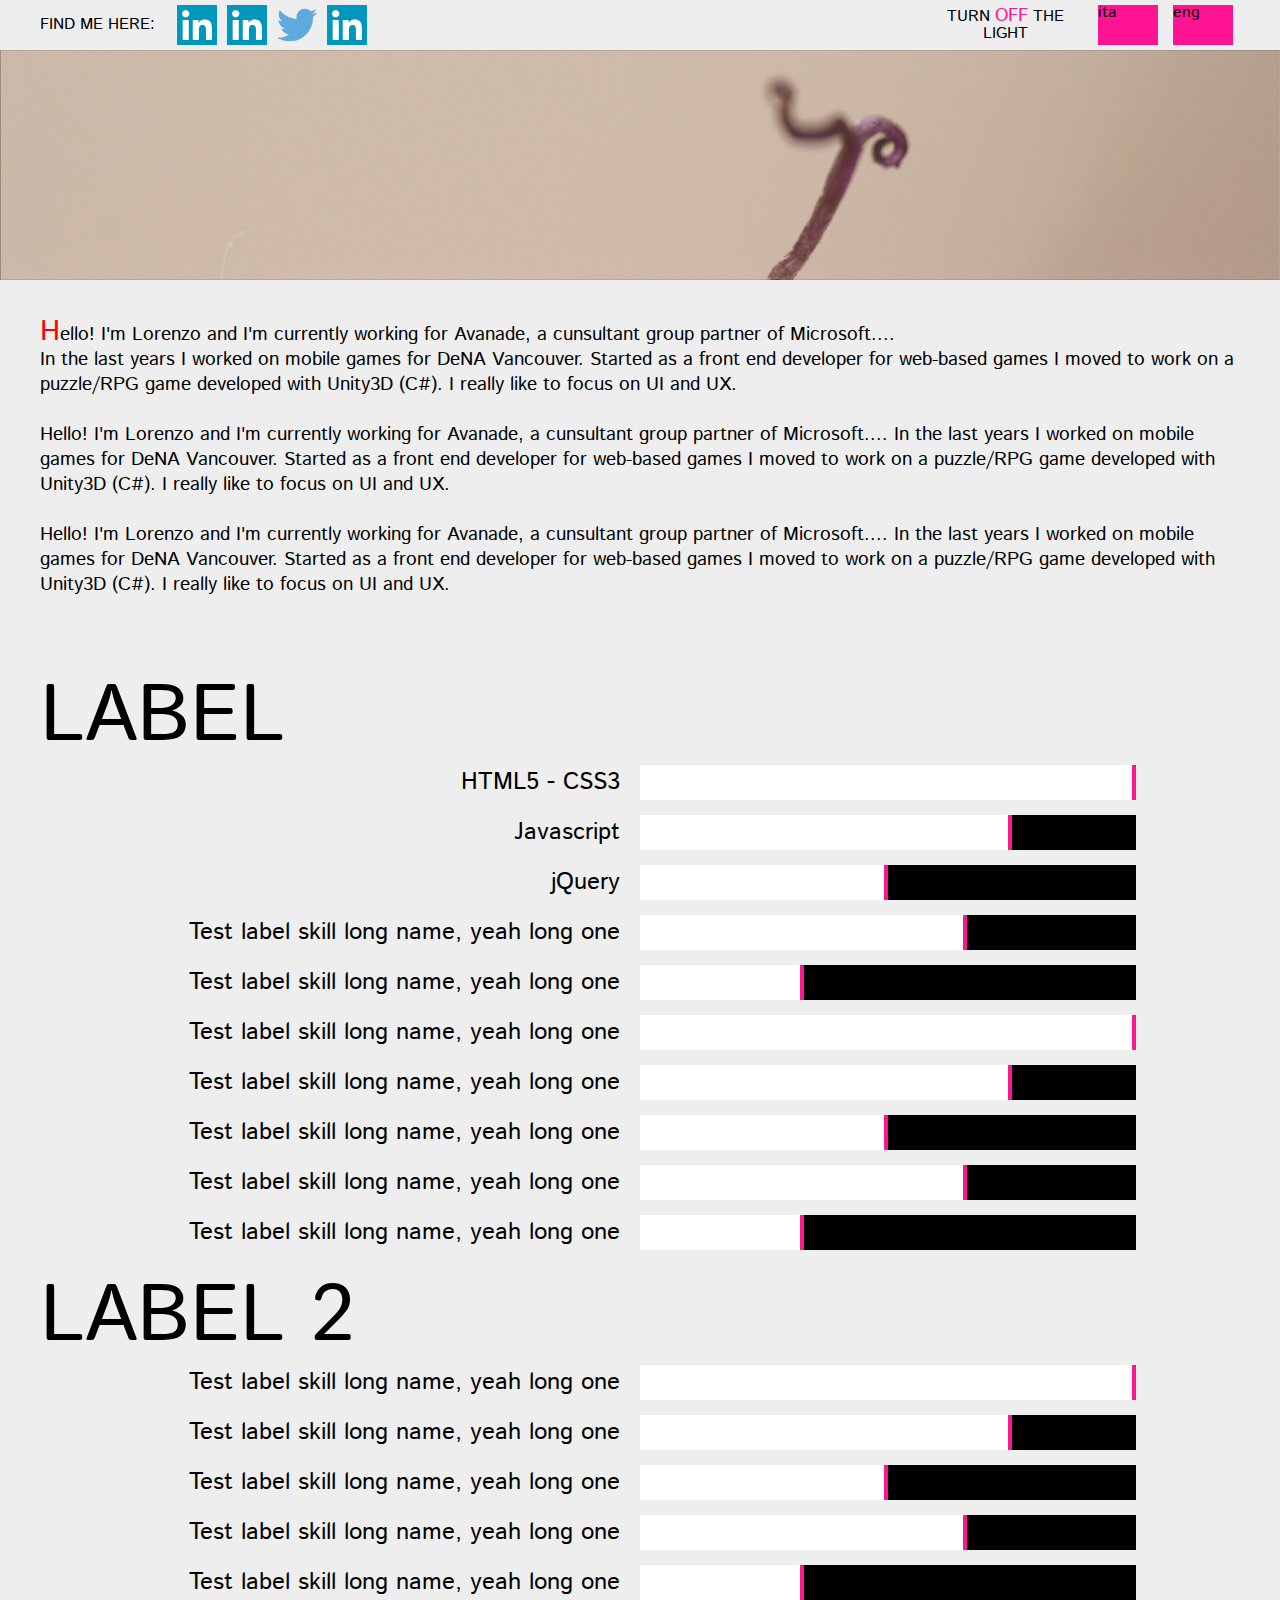
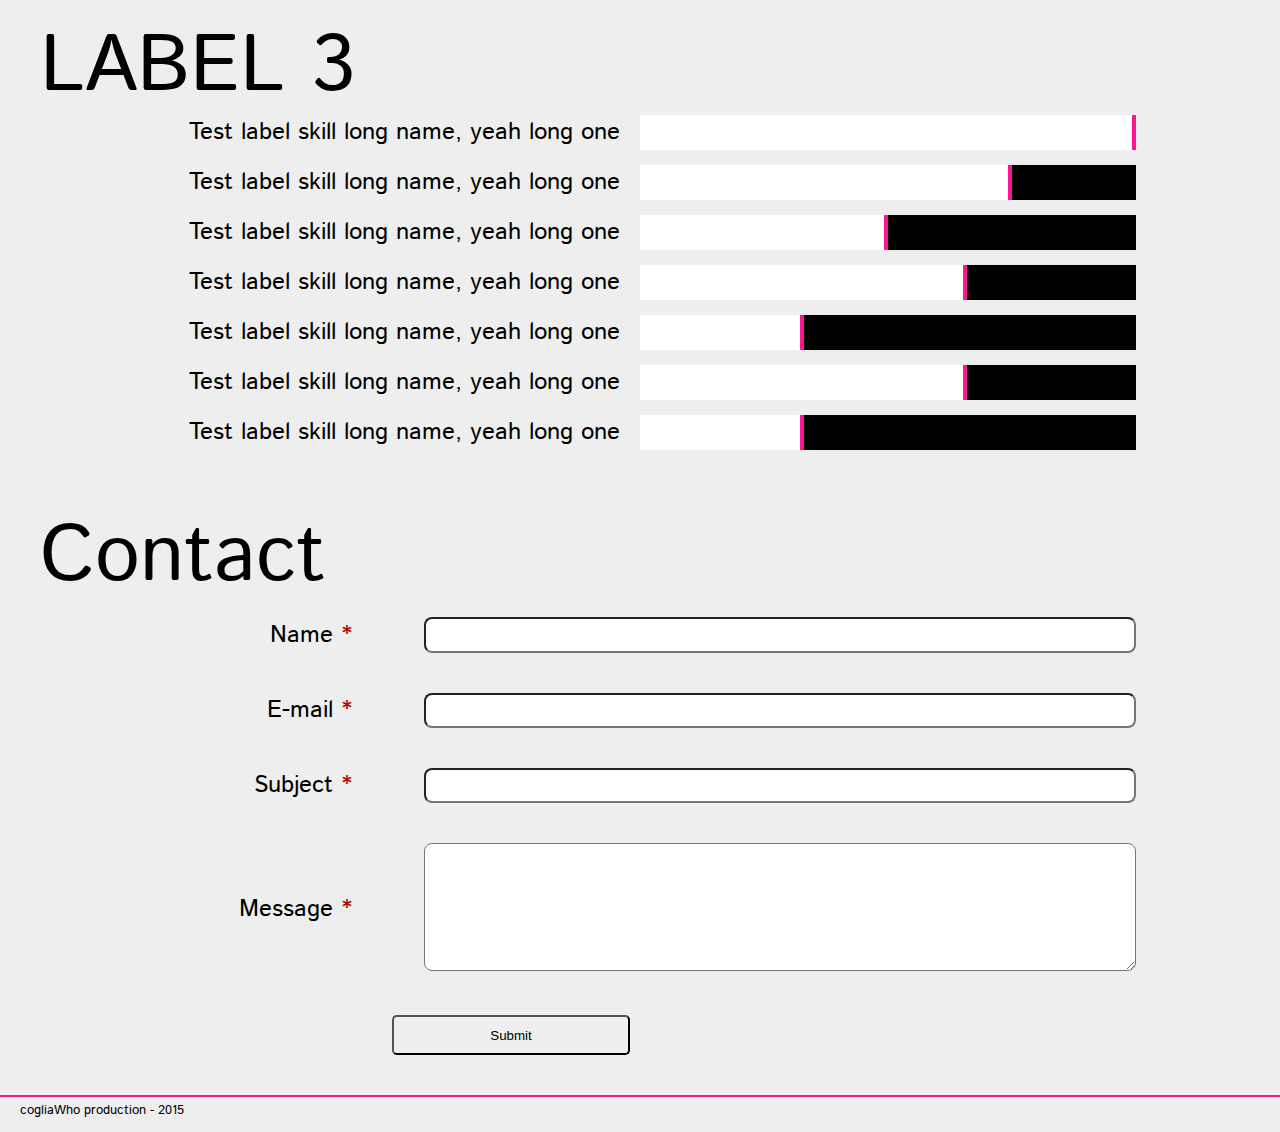
==== commit 377e96b3: "restyle main page" ====
--- a/layout_test.html
+++ b/layout_test.html
@@ -26,7 +26,7 @@
 		<div id="main" class="main">
 			<!--header element with in order left from right: social icons, menu for old portfolios, blog button-->
 			<header id="header" class="header row">
-				<!--old portfolios menu
+				<!--DDL portfolios menu
 				<div id="portfolio-ddl-button" class="col-1-4 portfolio-ddl" onclick="toggleDDL();" data-isOpen="false">
 					<div class="portfolio-ddl-label">switch portfolio</div>
 					<div id="portfolio-ddl-icon" class="portfolio-ddl-icon">
@@ -37,10 +37,10 @@
 
 					</div>
 				</div>
-				end old portfolios menu-->
+				end DDL portfolios menu-->
 				<!--social icons-->
 				<div class="col-3-4 social">
-					<div class="social-label"><p>find me here:</p></div>
+					<div class="social-label"><p class="translate-text" data-translateID="lang-findMe">find me here:</p></div>
 					<div class="social-icon-wrapper">
 						<a href="https://www.linkedin.com/pub/lorenzo-cogliati/46/723/449" class="social-icon linkedin-icon">
 							<img src="resources/images/linkedin-active.png">
@@ -66,13 +66,15 @@
 				end blog button-->
 				<!--switch light header-->
 				<div class="col-1-8 header-switch" onclick="toggleLight();">
-					<p>turn <span id="switchLabel">off</span> the light</p>
+					<p class="translate-text" data-translateID="lang-turnLight">
+						turn <span id="switchLabel">off</span> the light
+					</p>
 				</div>
 				<!--end switch light-->
 				<!--language selector-->
 				<div class="col-1-8 language-selector">
-					<div class="language-flag">ita</div>
-					<div class="language-flag">eng</div>
+					<div class="language-flag" data-langID="ita">ita</div>
+					<div class="language-flag" data-langID="eng">eng</div>
 				</div>
 				<!--end language selector-->
 			</header>
@@ -86,16 +88,16 @@
 				<!--end logo/avatar-->
 				<!--biography-->
 				<article class="bio-description row-pad">
-					<p>
+					<p class="translate-text" data-translateID="lang-bioDescription">
 						Hello! I'm Lorenzo and I'm currently working for Avanade, a cunsultant group partner of Microsoft....
 						</br>
 						In the last years I worked on mobile games for DeNA Vancouver. Started as a front end developer for web-based games I moved to work on a puzzle/RPG game developed with Unity3D (C#). I really like to focus on UI and UX.
-					</p>
-					<p>
+					</br>
+					</br>
 						Hello! I'm Lorenzo and I'm currently working for Avanade, a cunsultant group partner of Microsoft....
 						In the last years I worked on mobile games for DeNA Vancouver. Started as a front end developer for web-based games I moved to work on a puzzle/RPG game developed with Unity3D (C#). I really like to focus on UI and UX.
-					</p>
-					<p>
+					</br>
+					</br>
 						Hello! I'm Lorenzo and I'm currently working for Avanade, a cunsultant group partner of Microsoft....
 						In the last years I worked on mobile games for DeNA Vancouver. Started as a front end developer for web-based games I moved to work on a puzzle/RPG game developed with Unity3D (C#). I really like to focus on UI and UX.
 					</p>
@@ -105,7 +107,7 @@
 			<!--end biography container-->
 			<!--skill container with D3 animations-->
 			<section id="container-skills" class="container-skills row row-pad ">
-				<h1 class="skill-title">LABEL</h1>
+				<h1 class="skill-title" class="translate-text" data-translateID="lang-skillClient">LABEL</h1>
 				<div class="skill-wrap">
 					<div class="skill-name">HTML5 - CSS3</div>
 					<div class="skill-progressBar"><div class="skill-progress w100"></div></div>
@@ -146,28 +148,28 @@
 					<div class="skill-name">Test label skill long name, yeah long one</div>
 					<div class="skill-progressBar"><div class="skill-progress w33"></div></div>
 				</div>
-				<h1 class="skill-title">LABEL 2</h1>
-				<div class="skill-wrap">
-					<div class="skill-name">Test label skill long name, yeah long one</div>
-					<div class="skill-progressBar"><div class="skill-progress w100"></div></div>
-				</div>
-				<div class="skill-wrap">
-					<div class="skill-name">Test label skill long name, yeah long one</div>
-					<div class="skill-progressBar"><div class="skill-progress w75"></div></div>
-				</div>
-				<div class="skill-wrap">
-					<div class="skill-name">Test label skill long name, yeah long one</div>
-					<div class="skill-progressBar"><div class="skill-progress w50"></div></div>
-				</div>
-				<div class="skill-wrap">
-					<div class="skill-name">Test label skill long name, yeah long one</div>
-					<div class="skill-progressBar"><div class="skill-progress w66"></div></div>
-				</div>
-				<div class="skill-wrap">
-					<div class="skill-name">Test label skill long name, yeah long one</div>
-					<div class="skill-progressBar"><div class="skill-progress w33"></div></div>
-				</div>
-				<h1 class="skill-title">LABEL 3</h1>
+				<h1 class="skill-title" class="translate-text" data-translateID="lang-skillServer">LABEL 2</h1>
+				<div class="skill-wrap">
+					<div class="skill-name">Test label skill long name, yeah long one</div>
+					<div class="skill-progressBar"><div class="skill-progress w100"></div></div>
+				</div>
+				<div class="skill-wrap">
+					<div class="skill-name">Test label skill long name, yeah long one</div>
+					<div class="skill-progressBar"><div class="skill-progress w75"></div></div>
+				</div>
+				<div class="skill-wrap">
+					<div class="skill-name">Test label skill long name, yeah long one</div>
+					<div class="skill-progressBar"><div class="skill-progress w50"></div></div>
+				</div>
+				<div class="skill-wrap">
+					<div class="skill-name">Test label skill long name, yeah long one</div>
+					<div class="skill-progressBar"><div class="skill-progress w66"></div></div>
+				</div>
+				<div class="skill-wrap">
+					<div class="skill-name">Test label skill long name, yeah long one</div>
+					<div class="skill-progressBar"><div class="skill-progress w33"></div></div>
+				</div>
+				<h1 class="skill-title"  class="translate-text" data-translateID="lang-skillOther">LABEL 3</h1>
 				<div class="skill-wrap">
 					<div class="skill-name">Test label skill long name, yeah long one</div>
 					<div class="skill-progressBar"><div class="skill-progress w100"></div></div>
@@ -215,62 +217,60 @@
 			<!--end skill container-->
 			<!--contact form container-->
 			<section id="container-contact" class="container-contact row row-pad">
-				<h1 class="skill-title">Contact</h1>
-				<div id="contact-name" class="row row-pad contact-field">
-					<div class="col-1-4">
-						<p class="contact-label">Name <span id="alertName" class="contact-required">*</span></p>
-					</div>
-					<div class="col-1-2">
+				<h1 class="skill-title" class="translate-text" data-translateID="lang-contactTitle">Contact</h1>
+				<div id="contact-name" class="contact-field">
+					<div class="col-1-4">
+						<p class="contact-label translate-text" data-translateID="lang-contactName">Name <span id="alertName" class="contact-required">*</span></p>
+					</div>
+					<div class="floatL w75 pl20">
 						<input class="contact-textBox" type="text" id="name" name="name">
 					</div>
-					<div class="col-1-4">
-						<p class="contact-errorMsg">Error message</p>
-					</div>
-				</div>
-
-				<div id="contact-email" class="row row-pad contact-field">
-					<div class="col-1-4">
-						<p class="contact-label">E-mail <span id="alertEmail" class="contact-required">*</span></p>
-					</div>
-					<div class="col-1-2">
+					<div class="col-1">
+						<p class="contact-errorMsg translate-text" data-translateID="lang-contactNameError">Error message</p>
+					</div>
+				</div>
+
+				<div id="contact-email" class="contact-field">
+					<div class="col-1-4">
+						<p class="contact-label translate-text" data-translateID="lang-contactEmail">E-mail <span id="alertEmail" class="contact-required">*</span></p>
+					</div>
+					<div class="floatL w75 pl20">
 						<input class="contact-textBox" type="text" id="email" name="email">
 					</div>
-					<div class="col-1-4">
-						<p class="contact-errorMsg">Error message</p>
-					</div>
-				</div>
-
-				<div id="contact-subject" class="row row-pad contact-field">
-					<div class="col-1-4">
-						<p class="contact-label">Subject <span id="alertSubject" class="contact-required">*</span></p>
-					</div>
-					<div class="col-1-2">
+					<div class="col-1">
+						<p class="contact-errorMsg translate-text" data-translateID="lang-contactEmailError">Error message</p>
+					</div>
+				</div>
+
+				<div id="contact-subject" class="contact-field">
+					<div class="col-1-4">
+						<p class="contact-label translate-text" data-translateID="lang-contactSubject">Subject <span id="alertSubject" class="contact-required">*</span></p>
+					</div>
+					<div class="floatL w75 pl20">
 						<input class="contact-textBox" type="text" id="subject" name="subject">
 					</div>
-					<div class="col-1-4">
-						<p class="contact-errorMsg">Error message</p>
-					</div>
-				</div>
-
-				<div id="contact-message" class="row row-pad contact-field">
-					<div class="col-1-4">
-						<p class="contact-label">Message <span id="alertMessage" class="contact-required">*</span></p>
-					</div>
-					<div class="col-1-2">
+					<div class="col-1">
+						<p class="contact-errorMsg translate-text" data-translateID="lang-contactSubjectError">Error message</p>
+					</div>
+				</div>
+
+				<div id="contact-message" class="contact-field">
+					<div class="col-1-4">
+						<p class="contact-label translate-text" data-translateID="lang-contactMessagee">Message <span id="alertMessage" class="contact-required">*</span></p>
+					</div>
+					<div class="floatL w75 pl20">
 						<textarea class="contact-textarea" name="message" id="message"></textarea>
 					</div>
-					<div class="col-1-4">
-						<p class="contact-errorMsg">Error message</p>
-					</div>
-				</div>
-				<div id="contact-name" class="row row-pad contact-field">
+					<div class="col-1">
+						<p class="contact-errorMsg translate-text" data-translateID="lang-contactMessageError">Error message</p>
+					</div>
+				</div>
+				<div id="contact-name" class="contact-field">
 					<div class="col-1-4">
 					</div>
 					<!--Contact form container-->
 					<div class="col-1-2">
-						<button class="contact-btn" id="submit" name="submit">submit</button>
-					</div>
-					<div class="col-1-4">
+						<button class="contact-btn translate-text" data-translateID="lang-contactButton" id="submit" name="submit">submit</button>
 					</div>
 				</div>
 			</section>
@@ -278,7 +278,7 @@
 			<!--footer with copyright and signature-->
 			<footer id="footer" class="footer row">
 				<!--Signature-->
-				<p class="footer-info">cogliaWho production - 2015</p>
+				<p class="footer-info translate-text" data-translateID="lang-footerInfo">cogliaWho production - 2015</p>
 			</footer>
 			<!--end footer-->
 		</div>
@@ -287,8 +287,9 @@
 
 <!-- imported javascript -->
 <script type="text/javascript" src="frameworks/jquery.js"></script>
+<!--
 <script type="text/javascript" src="frameworks/jquery_transit.js"></script>
-<script type="text/javascript" src="frameworks/d3.min.js"></script>
 <script type="text/javascript" src="frameworks/radialProgress.js"></script>
+-->
 <script type="text/javascript" src="javascript/main.js"></script>
 <!-- end imported javascript -->--- a/css/style.css
+++ b/css/style.css
@@ -1435,12 +1435,14 @@
 
 .skill-title {
   padding-top: 20px;
-  font-size: 5rem; }
+  font-size: 5rem;
+  padding-left: 20px; }
 
 .skill-wrap {
   display: inline-block;
-  width: 100%;
+  width: 80%;
   height: 50px;
+  margin: 0 auto;
   display: -webkit-box;
   /* OLD - iOS 6-, Safari 3.1-6 */
   display: -moz-box;
@@ -1458,7 +1460,8 @@
   width: 50%;
   font-size: 1.5rem;
   float: left;
-  padding-left: 20px; }
+  padding-right: 20px;
+  text-align: right; }
 
 .skill-progressBar {
   width: 50%;
@@ -1475,6 +1478,10 @@
   height: 100%; }
 
 .contact-field {
+  width: 80%;
+  float: none;
+  margin: 0 auto;
+  padding: 20px 0;
   display: -webkit-box;
   /* OLD - iOS 6-, Safari 3.1-6 */
   display: -moz-box;
@@ -1485,11 +1492,14 @@
   /* NEW - Chrome */
   display: flex;
   /* NEW, Spec - Opera 12.1, Firefox 20+ */
-  -├¼webkit-align-items: center;
-  align-items: center; }
+  -webkit-align-items: center;
+  align-items: center;
+  flex-wrap: wrap; }
 
 .contact-label {
-  font-size: 1.5rem; }
+  font-size: 1.5rem;
+  text-align: right;
+  padding-right: 20px; }
 
 .contact-textBox {
   width: 100%;
